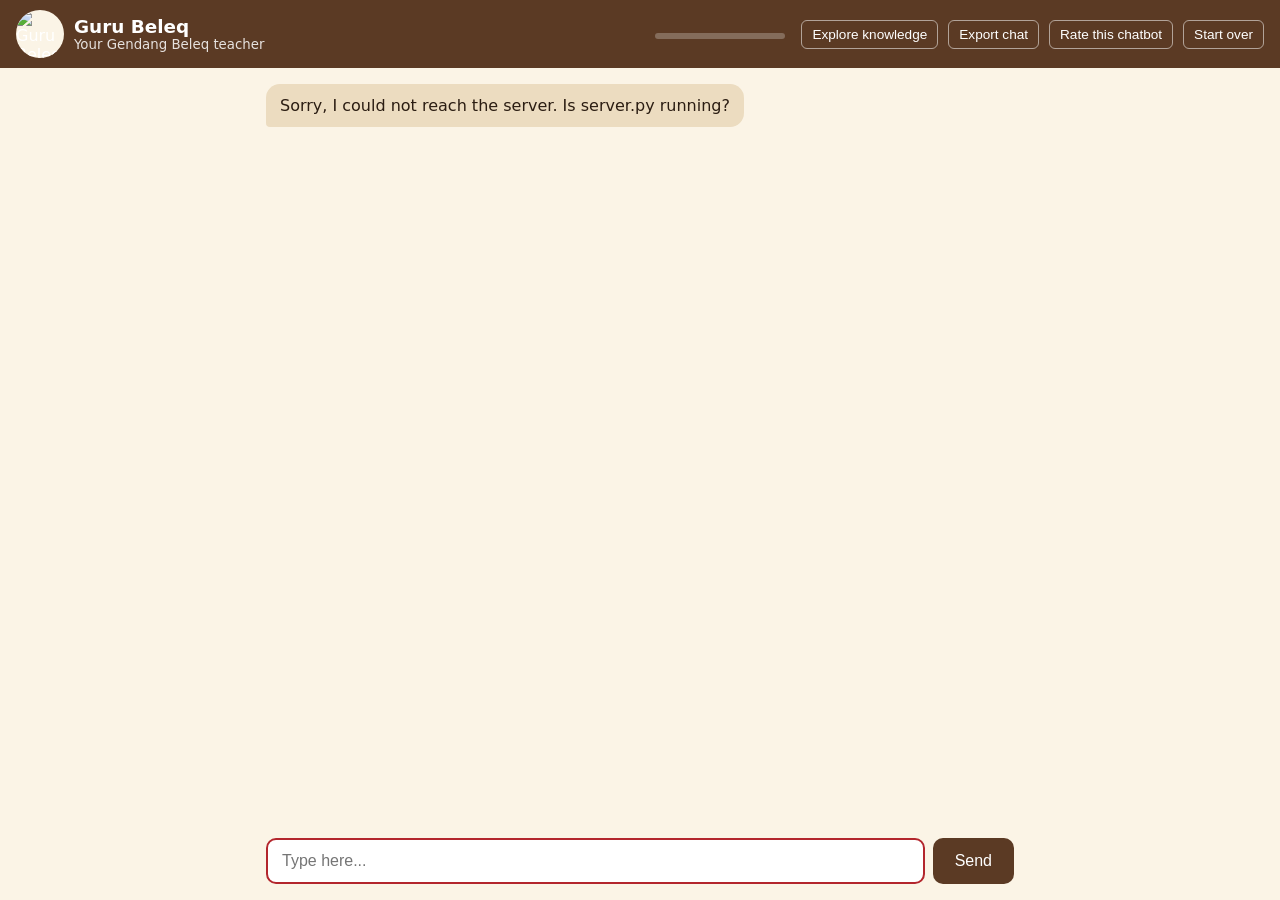
==== web/index.html @ df2c67c7 "Add interactive menu, knowledge explorer, glossary option, and project report" ====
<!DOCTYPE html>
<html lang="en">
<head>
<meta charset="utf-8">
<meta name="viewport" content="width=device-width, initial-scale=1">
<title>Guru Beleq - Gendang Beleq Teacher</title>
<link rel="icon" href="/avatar.png">
<style>
  :root { --brown:#5b3a24; --brown-dark:#462b19; --red:#b3262d; --cream:#fbf4e6; --tan:#ecdcc0; --tan-dark:#dcc49c; }
  * { box-sizing: border-box; }
  body { margin:0; font-family: system-ui, Segoe UI, sans-serif; background:var(--cream); color:#2b1d12;
         height:100vh; display:flex; flex-direction:column; align-items:center; }
  header { width:100%; background:var(--brown); color:#fff; padding:10px 16px; display:flex; align-items:center; gap:10px; flex-wrap:wrap; }
  header img { width:48px; height:48px; border-radius:50%; background:var(--cream); }
  header h1 { font-size:1.15rem; margin:0; }
  header small { opacity:.85; display:block; }
  #status { margin-left:auto; text-align:right; font-size:.85rem; margin-right:6px; }
  #bar { height:6px; width:130px; background:#ffffff40; border-radius:3px; margin-top:4px; margin-left:auto; overflow:hidden; }
  #bar div { height:100%; width:0; background:var(--red); transition:width .3s; }
  button.small { background:transparent; color:#fff; border:1px solid #fff8; border-radius:6px; padding:6px 10px; cursor:pointer; font-size:.85rem; }
  button.small:hover { background:#ffffff18; }
  #chat { flex:1; width:100%; max-width:780px; overflow-y:auto; padding:16px; display:flex; flex-direction:column; gap:10px; }
  .msg { max-width:85%; padding:10px 14px; border-radius:14px; white-space:pre-wrap; line-height:1.45; }
  .bot { background:var(--tan); align-self:flex-start; border-bottom-left-radius:4px; }
  .user { background:var(--red); color:#fff; align-self:flex-end; border-bottom-right-radius:4px; }
  #quickbar { width:100%; max-width:780px; padding:6px 16px 0; display:flex; flex-wrap:wrap; gap:6px; align-items:center; }
  .chip { background:var(--tan); color:#2b1d12; border:1px solid var(--tan-dark); border-radius:999px; padding:5px 11px;
          font-size:.83rem; cursor:pointer; transition:background .15s, transform .1s; }
  .chip:hover { background:var(--tan-dark); }
  .chip.primary { background:var(--brown); color:#fff; border-color:var(--brown); }
  .chip.primary:hover { background:var(--brown-dark); }
  select.chip-select { background:var(--tan); color:#2b1d12; border:1px solid var(--tan-dark); border-radius:999px;
                       padding:5px 10px; font-size:.83rem; cursor:pointer; }
  form#form { width:100%; max-width:780px; display:flex; gap:8px; padding:10px 16px 16px; }
  input#box { flex:1; padding:12px 14px; border:2px solid var(--tan); border-radius:10px; font-size:1rem; background:#fff; }
  input#box:focus { outline:none; border-color:var(--red); }
  form#form button { padding:0 22px; border:0; border-radius:10px; background:var(--brown); color:#fff; font-size:1rem; cursor:pointer; }
  form#form button:disabled { opacity:.5; }
  .modal { position:fixed; inset:0; background:#0008; display:none; align-items:center; justify-content:center; padding:12px; z-index:20; }
  .modal.open { display:flex; }
  .modalbox { background:#fff; border-radius:12px; max-width:680px; width:100%; max-height:90vh; overflow-y:auto; padding:18px 20px; }
  .modalbox h2 { margin:0 0 4px; }
  .modalbox p.hint { margin:0 0 12px; color:#555; font-size:.9rem; }
  .tabs { display:flex; gap:6px; border-bottom:2px solid var(--tan); margin-bottom:12px; padding-bottom:8px; }
  .tabbtn { background:var(--tan); color:#2b1d12; border:0; border-radius:8px; padding:7px 14px; cursor:pointer; font-weight:600; font-size:.9rem; }
  .tabbtn.active { background:var(--brown); color:#fff; }
  .tabpane { display:none; }
  .tabpane.active { display:block; }
  .card { background:var(--cream); border:1px solid var(--tan-dark); border-radius:10px; padding:10px 12px; margin-bottom:8px; display:flex; justify-content:space-between; align-items:center; gap:10px; }
  .card-title { font-weight:700; color:var(--brown); }
  .card-sub { font-size:.88rem; color:#443020; margin-top:2px; }
  .badge-pill { display:inline-block; font-size:.75rem; padding:2px 8px; border-radius:999px; background:var(--tan); color:#2b1d12; margin-left:6px; }
  .badge-pill.done { background:#d4edda; color:#155724; }
  #gsearch { width:100%; padding:8px 12px; border:2px solid var(--tan); border-radius:8px; margin-bottom:10px; font-size:.92rem; }
  .q { padding:8px 0; border-bottom:1px solid var(--tan); }
  .q .opts { display:flex; gap:14px; margin-top:4px; }
  .q label { cursor:pointer; }
  .modalbox textarea { width:100%; margin-top:10px; padding:8px; border:2px solid var(--tan); border-radius:8px; font:inherit; }
  .row { display:flex; gap:8px; justify-content:flex-end; margin-top:12px; }
  .row button { padding:9px 18px; border:0; border-radius:8px; cursor:pointer; background:var(--brown); color:#fff; font-size:.95rem; }
  .row button.alt { background:var(--tan); color:#2b1d12; }
  #cuqmsg { color:var(--red); margin-top:8px; }
</style>
</head>
<body>
<header>
  <img src="/avatar.png" alt="Guru Beleq avatar">
  <div><h1>Guru Beleq</h1><small>Your Gendang Beleq teacher</small></div>
  <div id="status"><span id="badge"></span><div id="bar"><div></div></div></div>
  <button class="small" id="explore">Explore knowledge</button>
  <button class="small" id="export">Export chat</button>
  <button class="small" id="rate">Rate this chatbot</button>
  <button class="small" id="restart">Start over</button>
</header>
<div id="chat" aria-live="polite"></div>
<div id="quickbar" aria-label="Quick actions"></div>
<form id="form">
  <input id="box" autocomplete="off" placeholder="Type here..." autofocus>
  <button id="send">Send</button>
</form>

<!-- Explore Knowledge Modal (Glossary, Lessons, Semantic Network) -->
<div id="exploreModal" class="modal" role="dialog" aria-modal="true" aria-labelledby="exploreTitle">
  <div class="modalbox">
    <h2 id="exploreTitle">Explore Gendang Beleq Knowledge</h2>
    <p class="hint">Browse lessons, search the 17-term Sasak glossary, or inspect the cited semantic network.</p>
    <div class="tabs">
      <button type="button" class="tabbtn active" data-tab="tab-lessons">Lessons (6)</button>
      <button type="button" class="tabbtn" data-tab="tab-glossary">Sasak Glossary (17)</button>
      <button type="button" class="tabbtn" data-tab="tab-net">Semantic Network (24)</button>
    </div>
    <div id="tab-lessons" class="tabpane active"></div>
    <div id="tab-glossary" class="tabpane">
      <input id="gsearch" type="search" placeholder="Search Sasak or musical terms (e.g. petuq, nyongkolan, sapuk)...">
      <div id="glist"></div>
    </div>
    <div id="tab-net" class="tabpane"></div>
    <div class="row"><button type="button" class="alt" id="exploreClose">Close</button></div>
  </div>
</div>

<!-- CUQ Modal -->
<div id="cuq" class="modal" role="dialog" aria-modal="true" aria-labelledby="cuqtitle"><div class="modalbox">
  <h2 id="cuqtitle">Rate this chatbot</h2>
  <p class="hint" id="scale"></p>
  <form id="cuqform" style="display:block;padding:0;max-width:none"><div id="qs"></div>
    <textarea id="comments" rows="3" placeholder="Comments (optional)"></textarea>
    <div id="cuqmsg"></div>
    <div class="row"><button type="button" class="alt" id="cuqclose">Close</button><button id="cuqsubmit">Submit</button></div>
  </form>
</div></div>

<script>
const chat = document.getElementById('chat'), box = document.getElementById('box'), send = document.getElementById('send');
const quickbar = document.getElementById('quickbar');
let tid = null, currentStage = 'ask_name', currentProgress = null, meta = null, historyLog = [];

function add(role, text) {
  const d = document.createElement('div');
  d.className = 'msg ' + role;
  d.textContent = text;
  chat.appendChild(d);
  chat.scrollTop = chat.scrollHeight;
  historyLog.push({role: role === 'bot' ? 'Guru Beleq' : 'You', text});
}

function showProgress(p) {
  currentProgress = p;
  const quiz = p && p.quiz_total ? ` · Quiz ${p.quiz_right}/${p.quiz_total}` : '';
  document.getElementById('badge').textContent = p ? `${p.badge} · Lessons ${p.done}/${p.total}${quiz}` : '';
  document.querySelector('#bar div').style.width = p ? (100 * p.done / p.total) + '%' : '0';
}

function makeChip(label, msg, primary = false) {
  const b = document.createElement('button');
  b.type = 'button';
  b.className = 'chip' + (primary ? ' primary' : '');
  b.textContent = label;
  b.onclick = () => sendMessage(msg);
  return b;
}

function renderQuickbar(stage) {
  currentStage = stage || 'menu';
  quickbar.innerHTML = '';
  if (currentStage === 'ask_name') return;
  if (currentStage === 'lesson') {
    quickbar.append(
      makeChip('💡 Hint', 'hint', true),
      makeChip('🔁 Repeat step', 'repeat'),
      makeChip('⏭️ Skip question', 'skip'),
      makeChip('⏹️ Leave lesson', 'stop')
    );
    return;
  }
  if (currentStage === 'quiz') {
    quickbar.append(
      makeChip('💡 Hint', 'hint', true),
      makeChip('⏭️ Skip question', 'skip'),
      makeChip('⏹️ Stop quiz', 'stop')
    );
    return;
  }
  // menu stage
  quickbar.append(
    makeChip('1. Start lesson', '1', true),
    makeChip('2. Ask question', '2'),
    makeChip('3. Take quiz', '3'),
    makeChip('4. Recommend', '4'),
    makeChip('5. Progress', '5'),
    makeChip('6. Help', '6'),
    makeChip('7. Sources', '7'),
    makeChip('8. Glossary', '8')
  );
  if (meta && meta.topics) {
    const sel = document.createElement('select');
    sel.className = 'chip-select';
    sel.setAttribute('aria-label', 'Jump to a specific lesson');
    const def = document.createElement('option');
    def.value = '';
    def.textContent = 'Choose a lesson topic...';
    sel.appendChild(def);
    meta.topics.forEach((t, idx) => {
      const o = document.createElement('option');
      o.value = `teach me about ${t.title.toLowerCase()}`;
      o.textContent = `Lesson ${idx + 1}: ${t.title}`;
      sel.appendChild(o);
    });
    sel.onchange = () => { if (sel.value) { sendMessage(sel.value); sel.value = ''; } };
    quickbar.appendChild(sel);
  }
}

async function post(url, body) {
  const r = await fetch(url, {method:'POST', headers:{'Content-Type':'application/json'}, body:JSON.stringify(body || {})});
  if (!r.ok) throw new Error(r.status);
  return r.json();
}

async function loadMeta() {
  if (meta) return meta;
  try { meta = await (await fetch('/api/meta')).json(); } catch { meta = null; }
  return meta;
}

async function begin() {
  chat.innerHTML = ''; historyLog = []; showProgress(null);
  await loadMeta();
  try {
    const d = await post('/api/start');
    tid = d.thread_id;
    add('bot', d.reply);
    renderQuickbar(d.stage || 'ask_name');
  } catch {
    add('bot', 'Sorry, I could not reach the server. Is server.py running?');
  }
}

async function sendMessage(text) {
  const clean = (text || '').trim();
  if (!clean || !tid || send.disabled) return;
  box.value = ''; add('user', clean); send.disabled = true;
  try {
    const d = await post('/api/chat', {thread_id: tid, message: clean});
    add('bot', d.reply);
    showProgress(d.progress);
    renderQuickbar(d.stage || 'menu');
  } catch {
    add('bot', 'Sorry, something went wrong talking to the server.');
  }
  send.disabled = false; box.focus();
}

document.getElementById('form').addEventListener('submit', e => {
  e.preventDefault();
  sendMessage(box.value);
});
document.getElementById('restart').onclick = begin;

// ---- Export Chat Transcript ----
document.getElementById('export').onclick = () => {
  if (!historyLog.length) return;
  const header = `Guru Beleq - Learning Transcript\n` +
    (currentProgress ? `Status: ${currentProgress.badge} | Lessons: ${currentProgress.done}/${currentProgress.total} | Quiz: ${currentProgress.quiz_right}/${currentProgress.quiz_total}\n` : '') +
    `==================================================\n\n`;
  const body = historyLog.map(m => `[${m.role}]\n${m.text}\n`).join('\n');
  const blob = new Blob([header + body], {type: 'text/plain;charset=utf-8'});
  const a = document.createElement('a');
  a.href = URL.createObjectURL(blob);
  a.download = 'guru-beleq-transcript.txt';
  a.click();
  URL.revokeObjectURL(a.href);
};

// ---- Explore Knowledge Modal ----
const exploreModal = document.getElementById('exploreModal');
document.querySelectorAll('.tabbtn').forEach(btn => {
  btn.onclick = () => {
    document.querySelectorAll('.tabbtn').forEach(b => b.classList.remove('active'));
    document.querySelectorAll('.tabpane').forEach(p => p.classList.remove('active'));
    btn.classList.add('active');
    document.getElementById(btn.dataset.tab).classList.add('active');
  };
});

function renderExplore() {
  if (!meta) return;
  const doneSet = new Set((currentProgress && currentProgress.lessons_done) || []);
  const lessonsEl = document.getElementById('tab-lessons');
  lessonsEl.innerHTML = '';
  meta.topics.forEach((t, i) => {
    const c = document.createElement('div'); c.className = 'card';
    const left = document.createElement('div');
    const title = document.createElement('div'); title.className = 'card-title';
    title.textContent = `Lesson ${i + 1}: ${t.title}`;
    const pill = document.createElement('span');
    pill.className = 'badge-pill' + (doneSet.has(t.id) ? ' done' : '');
    pill.textContent = doneSet.has(t.id) ? '✓ Completed' : 'To learn';
    title.appendChild(pill);
    const sub = document.createElement('div'); sub.className = 'card-sub';
    sub.textContent = t.summary;
    left.append(title, sub);
    const act = document.createElement('button');
    act.type = 'button'; act.className = 'chip primary';
    act.textContent = 'Start lesson';
    act.onclick = () => {
      exploreModal.classList.remove('open');
      sendMessage(`teach me about ${t.title.toLowerCase()}`);
    };
    c.append(left, act);
    lessonsEl.appendChild(c);
  });

  renderGlossaryList('');
  const netEl = document.getElementById('tab-net');
  netEl.innerHTML = '';
  meta.edges.forEach(e => {
    const c = document.createElement('div'); c.className = 'card';
    const d = document.createElement('div');
    d.innerHTML = `<span class="card-title"></span> &rarr; <em></em> &rarr; <span class="card-title"></span> <small></small>`;
    const spans = d.querySelectorAll('.card-title');
    spans[0].textContent = e.s;
    spans[1].textContent = e.o;
    d.querySelector('em').textContent = e.r;
    d.querySelector('small').textContent = e.cite;
    c.appendChild(d);
    netEl.appendChild(c);
  });
}

function renderGlossaryList(filter) {
  if (!meta) return;
  const glist = document.getElementById('glist');
  glist.innerHTML = '';
  const q = (filter || '').toLowerCase();
  meta.glossary.filter(g => !q || g.term.toLowerCase().includes(q) || g.meaning.toLowerCase().includes(q)).forEach(g => {
    const c = document.createElement('div'); c.className = 'card';
    const left = document.createElement('div');
    const t = document.createElement('div'); t.className = 'card-title'; t.textContent = g.term;
    const m = document.createElement('div'); m.className = 'card-sub'; m.textContent = `${g.meaning} ${g.cite}`;
    left.append(t, m);
    const askBtn = document.createElement('button');
    askBtn.type = 'button'; askBtn.className = 'chip';
    askBtn.textContent = 'Ask Guru';
    askBtn.onclick = () => {
      exploreModal.classList.remove('open');
      sendMessage(`what is ${g.term}?`);
    };
    c.append(left, askBtn);
    glist.appendChild(c);
  });
}

document.getElementById('gsearch').addEventListener('input', e => renderGlossaryList(e.target.value));
document.getElementById('explore').onclick = async () => {
  await loadMeta();
  renderExplore();
  exploreModal.classList.add('open');
};
document.getElementById('exploreClose').onclick = () => exploreModal.classList.remove('open');

// ---- Chatbot Usability Questionnaire (CUQ) ----
const cuqEl = document.getElementById('cuq'), cuqMsg = document.getElementById('cuqmsg');
let cuqLoaded = false;
async function openCuq() {
  cuqEl.classList.add('open'); cuqMsg.textContent = '';
  if (cuqLoaded) return;
  const d = await (await fetch('/api/cuq')).json();
  document.getElementById('scale').textContent = d.scale + '. Your answers are anonymous.';
  const qs = document.getElementById('qs');
  d.items.forEach((item, i) => {
    const q = document.createElement('div'); q.className = 'q';
    q.append(`${i + 1}. ${item}`);
    const o = document.createElement('div'); o.className = 'opts';
    for (let v = 1; v <= 5; v++) {
      const l = document.createElement('label'), r = document.createElement('input');
      r.type = 'radio'; r.name = 'q' + i; r.value = v; r.style.cssText = 'flex:none;width:auto;padding:0;border:0;margin-right:3px';
      l.append(r, v); o.append(l);
    }
    q.append(o); qs.append(q);
  });
  cuqLoaded = true;
}
document.getElementById('rate').onclick = () => openCuq().catch(() => alert('Could not load the questionnaire.'));
document.getElementById('cuqclose').onclick = () => cuqEl.classList.remove('open');
document.getElementById('cuqform').addEventListener('submit', async e => {
  e.preventDefault();
  const answers = [];
  for (let i = 0; i < 16; i++) {
    const c = document.querySelector(`input[name=q${i}]:checked`);
    if (!c) { cuqMsg.textContent = `Please answer question ${i + 1}.`; return; }
    answers.push(+c.value);
  }
  try {
    const d = await post('/api/cuq', {answers, comments: document.getElementById('comments').value});
    cuqMsg.style.color = '#1b6e2d';
    cuqMsg.textContent = `Thank you! Your score: ${d.score} out of 100.`;
    document.getElementById('cuqform').reset();
    setTimeout(() => { cuqEl.classList.remove('open'); cuqMsg.style.color = ''; }, 2500);
  } catch { cuqMsg.textContent = 'Sorry, your answers could not be saved.'; }
});
begin();
</script>
</body>
</html>
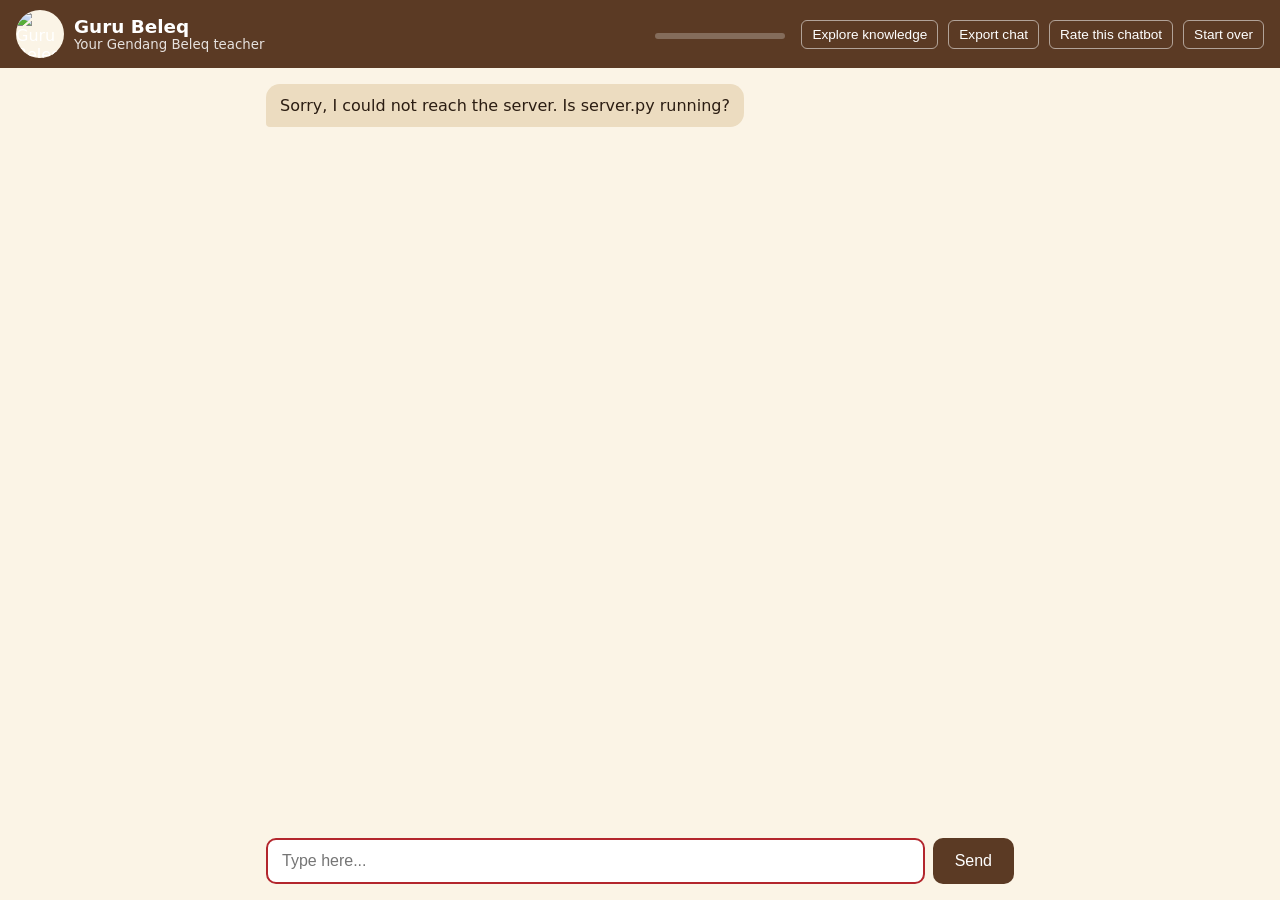
==== commit 5151a25f: "Document Vercel deployment and fix greeting clock and CUQ crash there" ====
--- a/web/index.html
+++ b/web/index.html
@@ -375,8 +375,9 @@
     const d = await post('/api/cuq', {answers, comments: document.getElementById('comments').value});
     cuqMsg.style.color = '#1b6e2d';
     cuqMsg.textContent = `Thank you! Your score: ${d.score} out of 100.`;
+    if (d.saved === false) { cuqMsg.textContent += ' This online version cannot store answers, so please note your score.'; }
     document.getElementById('cuqform').reset();
-    setTimeout(() => { cuqEl.classList.remove('open'); cuqMsg.style.color = ''; }, 2500);
+    if (d.saved !== false) { setTimeout(() => { cuqEl.classList.remove('open'); cuqMsg.style.color = ''; }, 2500); }
   } catch { cuqMsg.textContent = 'Sorry, your answers could not be saved.'; }
 });
 begin();
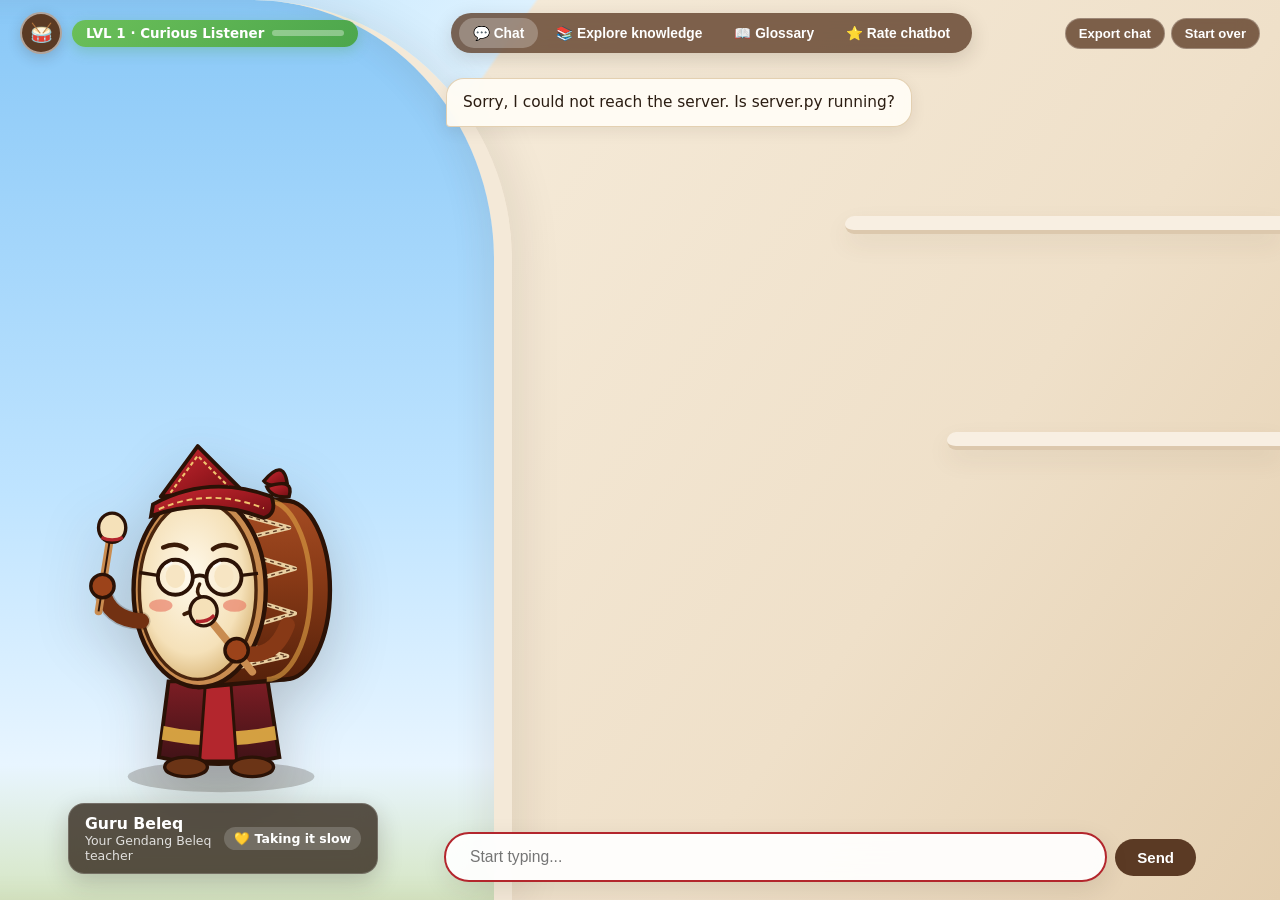
==== commit 318e2175: "Add Replika-style side companion layout and reactive 2.5D rigged avatar" ====
--- a/web/index.html
+++ b/web/index.html
@@ -6,39 +6,360 @@
 <title>Guru Beleq - Gendang Beleq Teacher</title>
 <link rel="icon" href="/avatar.png">
 <style>
-  :root { --brown:#5b3a24; --brown-dark:#462b19; --red:#b3262d; --cream:#fbf4e6; --tan:#ecdcc0; --tan-dark:#dcc49c; }
+  :root {
+    --brown:#5b3a24; --brown-dark:#3e2515; --red:#b3262d;
+    --cream:#fbf4e6; --tan:#ecdcc0; --tan-dark:#d7be96;
+    --glass:rgba(255, 250, 242, 0.86);
+    --glass-bot:rgba(255, 252, 245, 0.94);
+  }
   * { box-sizing: border-box; }
-  body { margin:0; font-family: system-ui, Segoe UI, sans-serif; background:var(--cream); color:#2b1d12;
-         height:100vh; display:flex; flex-direction:column; align-items:center; }
-  header { width:100%; background:var(--brown); color:#fff; padding:10px 16px; display:flex; align-items:center; gap:10px; flex-wrap:wrap; }
-  header img { width:48px; height:48px; border-radius:50%; background:var(--cream); }
-  header h1 { font-size:1.15rem; margin:0; }
-  header small { opacity:.85; display:block; }
-  #status { margin-left:auto; text-align:right; font-size:.85rem; margin-right:6px; }
-  #bar { height:6px; width:130px; background:#ffffff40; border-radius:3px; margin-top:4px; margin-left:auto; overflow:hidden; }
-  #bar div { height:100%; width:0; background:var(--red); transition:width .3s; }
-  button.small { background:transparent; color:#fff; border:1px solid #fff8; border-radius:6px; padding:6px 10px; cursor:pointer; font-size:.85rem; }
-  button.small:hover { background:#ffffff18; }
-  #chat { flex:1; width:100%; max-width:780px; overflow-y:auto; padding:16px; display:flex; flex-direction:column; gap:10px; }
-  .msg { max-width:85%; padding:10px 14px; border-radius:14px; white-space:pre-wrap; line-height:1.45; }
-  .bot { background:var(--tan); align-self:flex-start; border-bottom-left-radius:4px; }
-  .user { background:var(--red); color:#fff; align-self:flex-end; border-bottom-right-radius:4px; }
-  #quickbar { width:100%; max-width:780px; padding:6px 16px 0; display:flex; flex-wrap:wrap; gap:6px; align-items:center; }
-  .chip { background:var(--tan); color:#2b1d12; border:1px solid var(--tan-dark); border-radius:999px; padding:5px 11px;
-          font-size:.83rem; cursor:pointer; transition:background .15s, transform .1s; }
-  .chip:hover { background:var(--tan-dark); }
+  body {
+    margin:0; font-family: system-ui, -apple-system, Segoe UI, sans-serif;
+    color:#2b1d12; height:100vh; overflow:hidden;
+    display:flex; flex-direction:column;
+    background: linear-gradient(125deg, #b8e1fc 0%, #def2ff 28%, #f5ead8 28.2%, #efe0c9 68%, #e4cfb0 100%);
+  }
+
+  /* Ambient Replika-style room architectural details */
+  .room-bg {
+    position:fixed; inset:0; pointer-events:none; z-index:0; overflow:hidden;
+  }
+  .room-window {
+    position:absolute; left:-4%; top:0; width:44%; height:100%;
+    background: linear-gradient(180deg, #89c8f7 0%, #bfe4ff 55%, #e8f5ff 85%, #d6e6c3 100%);
+    border-right: 18px solid #f4e9d8;
+    border-top-right-radius: 260px;
+    box-shadow: inset -12px 0 30px rgba(91,58,36,0.08), 12px 0 40px rgba(43,29,18,0.08);
+  }
+  .room-shelf-1, .room-shelf-2 {
+    position:absolute; right:0; height:18px; background:#f8efe2;
+    border-bottom:4px solid #dcc8ad; border-top-left-radius:16px; border-bottom-left-radius:16px;
+    box-shadow: 0 10px 24px rgba(91,58,36,0.08);
+  }
+  .room-shelf-1 { top:24%; width:34%; }
+  .room-shelf-2 { top:48%; width:26%; }
+
+  /* Floating Top Navigation Bar (Replika style) */
+  header {
+    position:relative; z-index:10;
+    width:100%; padding:12px 20px;
+    display:flex; align-items:center; justify-content:space-between; gap:12px; flex-wrap:wrap;
+  }
+  .brand-cluster {
+    display:flex; align-items:center; gap:10px;
+  }
+  .brand-mark {
+    width:42px; height:42px; border-radius:50%; background:var(--brown); color:#fff;
+    display:flex; align-items:center; justify-content:center; font-weight:800; font-size:1.15rem;
+    box-shadow: 0 4px 14px rgba(43,29,18,0.18); border:2px solid #fff8;
+  }
+  .lvl-pill {
+    background: linear-gradient(135deg, #6bbf59, #4ca64c);
+    color:#fff; padding:6px 14px; border-radius:999px; font-size:.84rem; font-weight:700;
+    box-shadow: 0 4px 14px rgba(76,166,76,0.3);
+    display:flex; align-items:center; gap:8px;
+  }
+  #bar {
+    height:6px; width:72px; background:rgba(255,255,255,0.35); border-radius:3px; overflow:hidden;
+  }
+  #bar div { height:100%; width:0; background:#fff; transition:width .35s ease; }
+
+  .nav-pills {
+    background: rgba(91, 58, 36, 0.78); backdrop-filter: blur(12px);
+    padding:5px 8px; border-radius:999px; display:flex; align-items:center; gap:4px;
+    box-shadow: 0 6px 20px rgba(43,29,18,0.16);
+  }
+  .nav-pill {
+    background:transparent; color:#fff; border:0; border-radius:999px;
+    padding:7px 14px; font-size:.86rem; font-weight:600; cursor:pointer;
+    transition: background .15s, transform .1s; display:flex; align-items:center; gap:6px;
+  }
+  .nav-pill:hover { background:rgba(255,255,255,0.16); }
+  .nav-pill.active { background:rgba(255,255,255,0.25); }
+
+  .action-cluster { display:flex; align-items:center; gap:6px; }
+  button.small {
+    background: rgba(91, 58, 36, 0.78); backdrop-filter: blur(10px);
+    color:#fff; border:1px solid rgba(255,255,255,0.25); border-radius:999px;
+    padding:7px 13px; cursor:pointer; font-size:.82rem; font-weight:600;
+    transition: background .15s;
+  }
+  button.small:hover { background: var(--brown); }
+
+  /* Main Split Workspace: Left Avatar Companion + Right Chat Stream */
+  .stage-layout {
+    position:relative; z-index:5;
+    flex:1; width:100%; max-width:1260px; margin:0 auto;
+    display:grid; grid-template-columns: 390px 1fr;
+    gap:12px; min-height:0; padding:0 18px 12px;
+  }
+
+  /* Left Companion Stage */
+  #avatar-stage {
+    position:relative; display:flex; flex-direction:column;
+    align-items:center; justify-content:flex-end;
+    padding-bottom:14px; user-select:none;
+    perspective: 900px;
+  }
+  #puppet-wrap {
+    position:relative; width:100%; max-width:350px; height:430px;
+    display:flex; align-items:center; justify-content:center;
+    transform-style: preserve-3d;
+    transition: transform 0.12s ease-out;
+    cursor:pointer;
+  }
+  #guru-puppet {
+    width:100%; height:100%; overflow:visible;
+    filter: drop-shadow(0 18px 28px rgba(43,29,18,0.22));
+  }
+  #particles {
+    position:absolute; inset:0; pointer-events:none; overflow:visible;
+  }
+  .particle {
+    position:absolute; font-size:1.45rem; font-weight:800; pointer-events:none;
+    animation: floatUp 1.35s cubic-bezier(.2,.8,.3,1) forwards;
+  }
+  @keyframes floatUp {
+    0% { opacity:0; transform: translateY(10px) scale(0.6); }
+    20% { opacity:1; transform: translateY(-6px) scale(1.1); }
+    100% { opacity:0; transform: translateY(-85px) scale(0.95) rotate(12deg); }
+  }
+
+  .companion-card {
+    background: rgba(43, 29, 18, 0.76); backdrop-filter: blur(10px);
+    color:#fff; border-radius:16px; padding:10px 16px; width:92%; max-width:310px;
+    box-shadow: 0 8px 24px rgba(43,29,18,0.22); border:1px solid rgba(255,255,255,0.18);
+    display:flex; align-items:center; justify-content:space-between; gap:10px;
+  }
+  .companion-card h2 { margin:0; font-size:.98rem; }
+  .companion-card small { opacity:.82; font-size:.78rem; display:block; }
+  #mood-pill {
+    background: rgba(255,255,255,0.18); padding:4px 10px; border-radius:999px;
+    font-size:.78rem; font-weight:600; white-space:nowrap;
+  }
+
+  /* Puppet Skeletal Animations */
+  #rig-character {
+    transform-origin: 180px 390px;
+    animation: breathe 3.6s ease-in-out infinite;
+  }
+  #arm-left { transform-origin: 92px 250px; transition: transform 0.3s ease; }
+  #arm-right { transform-origin: 248px 255px; transition: transform 0.3s ease; }
+  #rig-head { transform-origin: 162px 215px; transition: transform 0.3s ease; }
+  #rig-glasses { transform-origin: 158px 210px; transition: transform 0.3s ease; }
+  #brow-l { transform-origin: 130px 182px; transition: transform 0.25s ease; }
+  #brow-r { transform-origin: 184px 182px; transition: transform 0.25s ease; }
+  #pupil-l, #pupil-r { transition: transform 0.15s ease-out; }
+  #lid-l, #lid-r {
+    transform-origin: center top;
+    animation: blink 4.8s infinite;
+  }
+  #eyes-happy, #mouth-talk, #mouth-grin, #mouth-think, #mouth-comfort { display:none; }
+
+  @keyframes breathe {
+    0%, 100% { transform: translateY(0) scale(1); }
+    50% { transform: translateY(-5px) scale(1.01, 0.995); }
+  }
+  @keyframes blink {
+    0%, 94%, 100% { transform: scaleY(0); }
+    96%, 98% { transform: scaleY(1); }
+  }
+
+  /* State: listening (user is typing) */
+  #avatar-stage.state-listening #rig-character {
+    transform: translateX(8px) rotate(2.5deg);
+  }
+  #avatar-stage.state-listening #pupil-l,
+  #avatar-stage.state-listening #pupil-r {
+    transform: translateX(5px);
+  }
+  #avatar-stage.state-listening #brow-l { transform: translateY(-3px); }
+  #avatar-stage.state-listening #brow-r { transform: translateY(-3px); }
+  #avatar-stage.state-listening #arm-left { transform: rotate(10deg); }
+
+  /* State: greeting (wave mallet & big grin) */
+  #avatar-stage.state-greeting #mouth-smile { display:none; }
+  #avatar-stage.state-greeting #mouth-grin { display:block; }
+  #avatar-stage.state-greeting #brow-l,
+  #avatar-stage.state-greeting #brow-r { transform: translateY(-4px); }
+  #avatar-stage.state-greeting #arm-left {
+    animation: waveMallet 0.55s ease-in-out infinite alternate;
+  }
+  @keyframes waveMallet {
+    0% { transform: rotate(-18deg); }
+    100% { transform: rotate(28deg); }
+  }
+
+  /* State: teaching / speaking (talking mouth & rhythmic drum taps) */
+  #avatar-stage.state-teaching.speaking #mouth-smile { display:none; }
+  #avatar-stage.state-teaching.speaking #mouth-talk {
+    display:block; transform-origin: 157px 244px;
+    animation: talkMouth 0.22s ease-in-out infinite alternate;
+  }
+  #avatar-stage.state-teaching #arm-left {
+    animation: drumTapLeft 0.5s ease-in-out infinite alternate;
+  }
+  #avatar-stage.state-teaching #arm-right {
+    animation: drumTapRight 0.5s ease-in-out infinite alternate;
+  }
+  @keyframes talkMouth {
+    0% { transform: scaleY(0.45); }
+    100% { transform: scaleY(1.15); }
+  }
+  @keyframes drumTapLeft {
+    0% { transform: rotate(-6deg); }
+    100% { transform: rotate(14deg); }
+  }
+  @keyframes drumTapRight {
+    0% { transform: rotate(10deg); }
+    100% { transform: rotate(-14deg); }
+  }
+
+  /* State: celebrate / praise (happy ^ ^ eyes, fast drum roll, bounce) */
+  #avatar-stage.state-celebrate #eyes-normal { display:none; }
+  #avatar-stage.state-celebrate #eyes-happy { display:block; }
+  #avatar-stage.state-celebrate #mouth-smile { display:none; }
+  #avatar-stage.state-celebrate #mouth-grin { display:block; }
+  #avatar-stage.state-celebrate #rig-character {
+    animation: happyBounce 0.42s ease-in-out infinite alternate;
+  }
+  #avatar-stage.state-celebrate #arm-left {
+    animation: drumTapLeft 0.18s ease-in-out infinite alternate;
+  }
+  #avatar-stage.state-celebrate #arm-right {
+    animation: drumTapRight 0.18s ease-in-out infinite alternate;
+  }
+  @keyframes happyBounce {
+    0% { transform: translateY(0) scale(1); }
+    100% { transform: translateY(-12px) scale(1.03, 0.98); }
+  }
+
+  /* State: thinking / hint (adjust glasses, raised brow) */
+  #avatar-stage.state-thinking #mouth-smile { display:none; }
+  #avatar-stage.state-thinking #mouth-think { display:block; }
+  #avatar-stage.state-thinking #brow-l { transform: translateY(-5px) rotate(-6deg); }
+  #avatar-stage.state-thinking #brow-r { transform: translateY(2px) rotate(6deg); }
+  #avatar-stage.state-thinking #rig-glasses {
+    animation: glassesNudge 0.8s ease-in-out infinite alternate;
+  }
+  #avatar-stage.state-thinking #arm-right {
+    transform: rotate(-36deg) translateY(-14px);
+  }
+  @keyframes glassesNudge {
+    0% { transform: translateY(0) rotate(0deg); }
+    100% { transform: translateY(-3px) rotate(-2deg); }
+  }
+
+  /* State: comfort / confused (empathetic head tilt & gentle nod) */
+  #avatar-stage.state-comfort #mouth-smile { display:none; }
+  #avatar-stage.state-comfort #mouth-comfort { display:block; }
+  #avatar-stage.state-comfort #brow-l { transform: rotate(8deg) translateY(-2px); }
+  #avatar-stage.state-comfort #brow-r { transform: rotate(-8deg) translateY(-2px); }
+  #avatar-stage.state-comfort #rig-character {
+    animation: comfortNod 1.1s ease-in-out infinite alternate;
+  }
+  @keyframes comfortNod {
+    0% { transform: rotate(-3deg) translateY(0); }
+    100% { transform: rotate(3deg) translateY(-4px); }
+  }
+
+  /* State: six_seven (🤲 67 two-hand alternating juggle) */
+  #avatar-stage.state-six_seven #mouth-smile { display:none; }
+  #avatar-stage.state-six_seven #mouth-grin { display:block; }
+  #avatar-stage.state-six_seven #arm-left {
+    animation: juggle67Left 0.28s ease-in-out infinite alternate;
+  }
+  #avatar-stage.state-six_seven #arm-right {
+    animation: juggle67Right 0.28s ease-in-out infinite alternate;
+  }
+  @keyframes juggle67Left {
+    0% { transform: translateY(-16px) rotate(22deg); }
+    100% { transform: translateY(12px) rotate(-14deg); }
+  }
+  @keyframes juggle67Right {
+    0% { transform: translateY(12px) rotate(14deg); }
+    100% { transform: translateY(-16px) rotate(-24deg); }
+  }
+
+  /* Right Chat Column (Replika floating bubble stream) */
+  .chat-column {
+    display:flex; flex-direction:column; min-height:0; height:100%;
+    max-width:780px; width:100%;
+  }
+  #chat {
+    flex:1; width:100%; overflow-y:auto; padding:12px 16px;
+    display:flex; flex-direction:column; gap:12px;
+    scroll-behavior: smooth;
+  }
+  .msg {
+    max-width:82%; padding:12px 16px; border-radius:18px;
+    white-space:pre-wrap; line-height:1.48; font-size:.96rem;
+    box-shadow: 0 4px 16px rgba(43,29,18,0.08);
+    animation: popMsg 0.22s ease-out;
+  }
+  @keyframes popMsg {
+    from { opacity:0; transform: translateY(8px) scale(0.98); }
+    to { opacity:1; transform: translateY(0) scale(1); }
+  }
+  .bot {
+    background: var(--glass-bot); backdrop-filter: blur(8px);
+    color:#2b1d12; align-self:flex-start; border-bottom-left-radius:4px;
+    border:1px solid rgba(215, 190, 150, 0.7);
+  }
+  .user {
+    background: linear-gradient(135deg, var(--red), #911b21);
+    color:#fff; align-self:flex-end; border-bottom-right-radius:4px;
+  }
+
+  #quickbar {
+    width:100%; padding:6px 14px 4px;
+    display:flex; flex-wrap:wrap; gap:6px; align-items:center;
+  }
+  .chip {
+    background: rgba(255, 250, 242, 0.88); backdrop-filter: blur(6px);
+    color:#2b1d12; border:1px solid var(--tan-dark); border-radius:999px;
+    padding:6px 13px; font-size:.82rem; font-weight:600; cursor:pointer;
+    transition: background .15s, transform .1s;
+    box-shadow: 0 2px 8px rgba(43,29,18,0.06);
+  }
+  .chip:hover { background:var(--tan); transform: translateY(-1px); }
   .chip.primary { background:var(--brown); color:#fff; border-color:var(--brown); }
   .chip.primary:hover { background:var(--brown-dark); }
-  select.chip-select { background:var(--tan); color:#2b1d12; border:1px solid var(--tan-dark); border-radius:999px;
-                       padding:5px 10px; font-size:.83rem; cursor:pointer; }
-  form#form { width:100%; max-width:780px; display:flex; gap:8px; padding:10px 16px 16px; }
-  input#box { flex:1; padding:12px 14px; border:2px solid var(--tan); border-radius:10px; font-size:1rem; background:#fff; }
-  input#box:focus { outline:none; border-color:var(--red); }
-  form#form button { padding:0 22px; border:0; border-radius:10px; background:var(--brown); color:#fff; font-size:1rem; cursor:pointer; }
-  form#form button:disabled { opacity:.5; }
-  .modal { position:fixed; inset:0; background:#0008; display:none; align-items:center; justify-content:center; padding:12px; z-index:20; }
+  select.chip-select {
+    background: rgba(255, 250, 242, 0.9); color:#2b1d12; border:1px solid var(--tan-dark);
+    border-radius:999px; padding:6px 12px; font-size:.82rem; font-weight:600; cursor:pointer;
+  }
+
+  /* Replika-style Rounded Pill Input Bar */
+  form#form {
+    width:100%; display:flex; align-items:center; gap:8px;
+    padding:8px 14px 6px;
+  }
+  .input-pill {
+    flex:1; display:flex; align-items:center;
+    background: rgba(255, 255, 255, 0.92); backdrop-filter: blur(12px);
+    border:2px solid var(--tan-dark); border-radius:999px;
+    padding:4px 6px 4px 18px;
+    box-shadow: 0 8px 24px rgba(43,29,18,0.1);
+    transition: border-color .2s;
+  }
+  .input-pill:focus-within { border-color:var(--red); }
+  input#box {
+    flex:1; border:0; background:transparent; padding:10px 6px;
+    font-size:.98rem; color:#2b1d12; outline:none;
+  }
+  form#form button#send {
+    padding:10px 22px; border:0; border-radius:999px;
+    background:var(--brown); color:#fff; font-size:.94rem; font-weight:700; cursor:pointer;
+    transition: background .15s;
+  }
+  form#form button#send:hover { background:var(--brown-dark); }
+  form#form button#send:disabled { opacity:.5; }
+
+  /* Modals */
+  .modal { position:fixed; inset:0; background:#0008; display:none; align-items:center; justify-content:center; padding:12px; z-index:40; }
   .modal.open { display:flex; }
-  .modalbox { background:#fff; border-radius:12px; max-width:680px; width:100%; max-height:90vh; overflow-y:auto; padding:18px 20px; }
+  .modalbox { background:#fff; border-radius:16px; max-width:680px; width:100%; max-height:90vh; overflow-y:auto; padding:20px 22px; box-shadow:0 20px 50px rgba(0,0,0,0.3); }
   .modalbox h2 { margin:0 0 4px; }
   .modalbox p.hint { margin:0 0 12px; color:#555; font-size:.9rem; }
   .tabs { display:flex; gap:6px; border-bottom:2px solid var(--tan); margin-bottom:12px; padding-bottom:8px; }
@@ -60,24 +381,231 @@
   .row button { padding:9px 18px; border:0; border-radius:8px; cursor:pointer; background:var(--brown); color:#fff; font-size:.95rem; }
   .row button.alt { background:var(--tan); color:#2b1d12; }
   #cuqmsg { color:var(--red); margin-top:8px; }
+
+  /* Responsive mobile layout (like Replika mobile screenshot 2) */
+  @media (max-width: 820px) {
+    .stage-layout {
+      grid-template-columns: 155px 1fr;
+      gap: 6px; padding: 0 8px 8px;
+    }
+    #puppet-wrap { height: 290px; max-width: 155px; }
+    .companion-card { padding: 7px 10px; flex-direction: column; align-items: flex-start; gap: 4px; }
+    .nav-pills { display: none; }
+    .msg { max-width: 94%; font-size: .9rem; padding: 10px 13px; }
+  }
 </style>
 </head>
 <body>
+
+<div class="room-bg" aria-hidden="true">
+  <div class="room-window"></div>
+  <div class="room-shelf-1"></div>
+  <div class="room-shelf-2"></div>
+</div>
+
 <header>
-  <img src="/avatar.png" alt="Guru Beleq avatar">
-  <div><h1>Guru Beleq</h1><small>Your Gendang Beleq teacher</small></div>
-  <div id="status"><span id="badge"></span><div id="bar"><div></div></div></div>
-  <button class="small" id="explore">Explore knowledge</button>
-  <button class="small" id="export">Export chat</button>
-  <button class="small" id="rate">Rate this chatbot</button>
-  <button class="small" id="restart">Start over</button>
+  <div class="brand-cluster">
+    <div class="brand-mark" title="Guru Beleq">🥁</div>
+    <div id="status" class="lvl-pill">
+      <span id="badge">LVL 1 · Curious Listener</span>
+      <div id="bar"><div></div></div>
+    </div>
+  </div>
+
+  <nav class="nav-pills" aria-label="Companion navigation">
+    <button type="button" class="nav-pill active" id="nav-chat">💬 Chat</button>
+    <button type="button" class="nav-pill" id="explore">📚 Explore knowledge</button>
+    <button type="button" class="nav-pill" id="nav-glossary">📖 Glossary</button>
+    <button type="button" class="nav-pill" id="rate">⭐ Rate chatbot</button>
+  </nav>
+
+  <div class="action-cluster">
+    <button class="small" id="export">Export chat</button>
+    <button class="small" id="restart">Start over</button>
+  </div>
 </header>
-<div id="chat" aria-live="polite"></div>
-<div id="quickbar" aria-label="Quick actions"></div>
-<form id="form">
-  <input id="box" autocomplete="off" placeholder="Type here..." autofocus>
-  <button id="send">Send</button>
-</form>
+
+<main class="stage-layout">
+  <!-- Left Side: Replika-style Standing 2.5D Rigged Guru Beleq Companion -->
+  <aside id="avatar-stage" class="state-greeting" aria-label="Guru Beleq interactive avatar">
+    <div id="puppet-wrap" title="Click Guru Beleq to play the drum!">
+      <div id="particles"></div>
+      <svg id="guru-puppet" viewBox="0 0 360 440" xmlns="http://www.w3.org/2000/svg" role="img" aria-label="Guru Beleq animated drum teacher">
+        <defs>
+          <linearGradient id="woodBody" x1="0" y1="0" x2="0" y2="1">
+            <stop offset="0%" stop-color="#a84e24"/>
+            <stop offset="45%" stop-color="#873916"/>
+            <stop offset="100%" stop-color="#53200a"/>
+          </linearGradient>
+          <radialGradient id="drumSkin" cx="45%" cy="42%" r="58%">
+            <stop offset="0%" stop-color="#fff9eb"/>
+            <stop offset="75%" stop-color="#f5e1b9"/>
+            <stop offset="100%" stop-color="#dfbe84"/>
+          </radialGradient>
+          <linearGradient id="sapukRed" x1="0" y1="0" x2="1" y2="1">
+            <stop offset="0%" stop-color="#c92a33"/>
+            <stop offset="55%" stop-color="#9c1920"/>
+            <stop offset="100%" stop-color="#6e0e13"/>
+          </linearGradient>
+          <linearGradient id="sarongCloth" x1="0" y1="0" x2="0" y2="1">
+            <stop offset="0%" stop-color="#7c1d24"/>
+            <stop offset="100%" stop-color="#3e1216"/>
+          </linearGradient>
+        </defs>
+
+        <!-- Floor Shadow -->
+        <ellipse id="rig-shadow" cx="178" cy="414" rx="96" ry="16" fill="rgba(43, 29, 18, 0.22)"/>
+
+        <g id="rig-character">
+          <!-- Standing Legs & Traditional Sasak Bebet / Dodot Sarong -->
+          <g id="rig-legs">
+            <path d="M124 316 L226 316 L238 394 Q175 408 114 394 Z" fill="url(#sarongCloth)" stroke="#2b1206" stroke-width="4"/>
+            <!-- Gold Songket geometric band on sarong -->
+            <path d="M119 362 Q175 374 233 362 L235 376 Q175 388 117 376 Z" fill="#e6b347" opacity="0.88"/>
+            <path d="M162 316 L188 316 L194 398 L156 398 Z" fill="#b3262d" stroke="#2b1206" stroke-width="3"/>
+            <!-- Feet -->
+            <ellipse cx="142" cy="404" rx="22" ry="10" fill="#6b3416" stroke="#2b1206" stroke-width="3.5"/>
+            <ellipse cx="210" cy="404" rx="22" ry="10" fill="#6b3416" stroke="#2b1206" stroke-width="3.5"/>
+          </g>
+
+          <!-- Cylindrical Gendang Beleq Drum Body (2.5D perspective) -->
+          <g id="rig-torso">
+            <!-- Rear drum rim -->
+            <ellipse cx="242" cy="222" rx="46" ry="92" fill="#4a1d09" stroke="#2b1206" stroke-width="4.5"/>
+            <!-- Main mahogany cylinder -->
+            <path d="M156 122 L244 130 A46 92 0 0 1 244 314 L156 322 Z" fill="url(#woodBody)" stroke="#2b1206" stroke-width="4.5"/>
+            <!-- Carved Sasak wood bands -->
+            <path d="M225 130 A44 90 0 0 1 225 314" fill="none" stroke="#d99b43" stroke-width="5" opacity="0.65"/>
+            <!-- Authentic Zig-Zag Rope Lacing (Tali Jangat) -->
+            <path d="M168 136 L248 158 L174 176 L254 200 L176 222 L254 246 L172 270 L246 290 L166 308"
+                  fill="none" stroke="#e9cfa1" stroke-width="4.5" stroke-linecap="round" stroke-linejoin="round"/>
+            <path d="M168 136 L248 158 L174 176 L254 200 L176 222 L254 246 L172 270 L246 290 L166 308"
+                  fill="none" stroke="#5b3a24" stroke-width="1.4" stroke-dasharray="4 4"/>
+          </g>
+
+          <!-- Front Drumhead Face & Head -->
+          <g id="rig-head">
+            <!-- Outer wooden hoop -->
+            <ellipse cx="156" cy="222" rx="68" ry="100" fill="#c98c50" stroke="#2b1206" stroke-width="4.5"/>
+            <!-- Parchment Drum Skin Face -->
+            <ellipse id="drum-face-skin" cx="154" cy="222" rx="60" ry="92" fill="url(#drumSkin)" stroke="#4a250d" stroke-width="3.5"/>
+
+            <!-- Rosy Cheeks -->
+            <ellipse cx="116" cy="238" rx="12" ry="6.5" fill="#e87a64" opacity="0.65"/>
+            <ellipse cx="192" cy="238" rx="12" ry="6.5" fill="#e87a64" opacity="0.65"/>
+
+            <!-- Expressive Eyebrows -->
+            <path id="brow-l" d="M118 182 Q130 174 142 180" fill="none" stroke="#3a1b08" stroke-width="4.5" stroke-linecap="round"/>
+            <path id="brow-r" d="M170 180 Q182 174 194 182" fill="none" stroke="#3a1b08" stroke-width="4.5" stroke-linecap="round"/>
+
+            <!-- Normal Eyes + Moving Pupils + Blinking Lids -->
+            <g id="eyes-normal">
+              <ellipse cx="131" cy="208" rx="9" ry="11" fill="#fff"/>
+              <ellipse cx="181" cy="208" rx="9" ry="11" fill="#fff"/>
+              <g id="pupil-l">
+                <ellipse cx="132" cy="209" rx="6.5" ry="8.5" fill="#2b1206"/>
+                <circle cx="130" cy="205" r="2.6" fill="#fff"/>
+              </g>
+              <g id="pupil-r">
+                <ellipse cx="182" cy="209" rx="6.5" ry="8.5" fill="#2b1206"/>
+                <circle cx="180" cy="205" r="2.6" fill="#fff"/>
+              </g>
+              <ellipse id="lid-l" cx="131" cy="208" rx="10" ry="12" fill="#f5e1b9"/>
+              <ellipse id="lid-r" cx="181" cy="208" rx="10" ry="12" fill="#f5e1b9"/>
+            </g>
+
+            <!-- Happy Curved Eyes (^ ^) for Celebrate -->
+            <g id="eyes-happy">
+              <path d="M121 210 Q131 196 141 210" fill="none" stroke="#2b1206" stroke-width="4.5" stroke-linecap="round"/>
+              <path d="M171 210 Q181 196 191 210" fill="none" stroke="#2b1206" stroke-width="4.5" stroke-linecap="round"/>
+            </g>
+
+            <!-- Nose -->
+            <path d="M156 216 Q151 225 157 229" fill="none" stroke="#3a1b08" stroke-width="3.5" stroke-linecap="round"/>
+
+            <!-- Mouth States -->
+            <path id="mouth-smile" d="M138 242 Q156 256 174 242" fill="none" stroke="#3a1b08" stroke-width="4" stroke-linecap="round"/>
+            <path id="mouth-grin" d="M134 239 Q156 264 178 239 Z" fill="#8f2424" stroke="#3a1b08" stroke-width="3.5" stroke-linejoin="round"/>
+            <ellipse id="mouth-talk" cx="157" cy="245" rx="11" ry="9" fill="#8f2424" stroke="#3a1b08" stroke-width="3.5"/>
+            <path id="mouth-think" d="M144 246 Q156 242 168 247" fill="none" stroke="#3a1b08" stroke-width="3.8" stroke-linecap="round"/>
+            <path id="mouth-comfort" d="M140 247 Q156 239 172 247" fill="none" stroke="#3a1b08" stroke-width="3.8" stroke-linecap="round"/>
+
+            <!-- Round Teacher Spectacles -->
+            <g id="rig-glasses">
+              <circle cx="131" cy="209" r="18" fill="rgba(255,255,255,0.14)" stroke="#2b1206" stroke-width="4"/>
+              <circle cx="181" cy="209" r="18" fill="rgba(255,255,255,0.14)" stroke="#2b1206" stroke-width="4"/>
+              <path d="M149 209 Q156 205 163 209" fill="none" stroke="#2b1206" stroke-width="4"/>
+              <line x1="94" y1="204" x2="113" y2="207" stroke="#2b1206" stroke-width="3.5"/>
+              <line x1="199" y1="207" x2="216" y2="205" stroke="#2b1206" stroke-width="3.5"/>
+              <!-- Lens Glint -->
+              <path d="M121 198 L127 194" stroke="#fff" stroke-width="2.5" stroke-linecap="round" opacity="0.8"/>
+              <path d="M171 198 L177 194" stroke="#fff" stroke-width="2.5" stroke-linecap="round" opacity="0.8"/>
+            </g>
+
+            <!-- Traditional Red Batik Sasak Sapuk (Headcloth) -->
+            <g id="rig-sapuk">
+              <!-- Back knot ribbons -->
+              <path d="M222 110 Q242 86 246 112 Q228 118 222 110 Z" fill="url(#sapukRed)" stroke="#2b1206" stroke-width="3.5"/>
+              <path d="M225 116 Q254 106 248 126 Q230 128 225 116 Z" fill="url(#sapukRed)" stroke="#2b1206" stroke-width="3.5"/>
+              <!-- Peaked Front Crown (Udeng / Sapuk Sasak) -->
+              <path d="M116 126 L154 74 L198 118 Z" fill="url(#sapukRed)" stroke="#2b1206" stroke-width="4" stroke-linejoin="round"/>
+              <path d="M126 122 L154 84 L186 116" fill="none" stroke="#f0c36d" stroke-width="2.2" stroke-dasharray="4 3"/>
+              <!-- Wrapped Batik Headband Layers -->
+              <path d="M108 134 Q165 102 230 126 Q236 144 222 148 Q162 126 106 146 Z" fill="url(#sapukRed)" stroke="#2b1206" stroke-width="4"/>
+              <path d="M114 139 Q166 116 222 138" fill="none" stroke="#f0c36d" stroke-width="2" stroke-dasharray="6 4"/>
+            </g>
+          </g>
+
+          <!-- Articulated Left Arm + Pemantok Mallet -->
+          <g id="arm-left">
+            <path d="M96 254 Q62 252 56 222" fill="none" stroke="#873916" stroke-width="16" stroke-linecap="round"/>
+            <path d="M96 254 Q62 252 56 222" fill="none" stroke="#2b1206" stroke-width="19" stroke-linecap="round" opacity="0.22"/>
+            <!-- Mallet Shaft -->
+            <line x1="52" y1="244" x2="64" y2="168" stroke="#c98c50" stroke-width="8" stroke-linecap="round"/>
+            <line x1="52" y1="244" x2="64" y2="168" stroke="#2b1206" stroke-width="2"/>
+            <!-- Padded Cloth Mallet Head -->
+            <ellipse cx="66" cy="158" rx="14" ry="15" fill="#f5e1b9" stroke="#2b1206" stroke-width="3.5"/>
+            <path d="M55 168 Q66 173 77 168" fill="none" stroke="#b3262d" stroke-width="3.5"/>
+            <!-- Hand -->
+            <circle cx="56" cy="218" r="12" fill="#9c431a" stroke="#2b1206" stroke-width="3.5"/>
+          </g>
+
+          <!-- Articulated Right Arm + Pemantok Mallet -->
+          <g id="arm-right">
+            <path d="M246 258 Q232 296 196 286" fill="none" stroke="#873916" stroke-width="16" stroke-linecap="round"/>
+            <!-- Mallet Shaft -->
+            <line x1="210" y1="306" x2="166" y2="252" stroke="#c98c50" stroke-width="8" stroke-linecap="round"/>
+            <!-- Padded Cloth Mallet Head -->
+            <ellipse cx="160" cy="244" rx="14" ry="15" fill="#f5e1b9" stroke="#2b1206" stroke-width="3.5"/>
+            <path d="M152 254 Q163 256 171 248" fill="none" stroke="#b3262d" stroke-width="3.5"/>
+            <!-- Hand -->
+            <circle cx="194" cy="284" r="12" fill="#9c431a" stroke="#2b1206" stroke-width="3.5"/>
+          </g>
+        </g>
+      </svg>
+    </div>
+
+    <div class="companion-card">
+      <div>
+        <h2>Guru Beleq</h2>
+        <small>Your Gendang Beleq teacher</small>
+      </div>
+      <span id="mood-pill">👋 Greeting you</span>
+    </div>
+  </aside>
+
+  <!-- Right Side: Floating Chat Stream, Quick Actions & Input Pill -->
+  <section class="chat-column" aria-label="Conversation">
+    <div id="chat" aria-live="polite"></div>
+    <div id="quickbar" aria-label="Quick actions"></div>
+    <form id="form">
+      <div class="input-pill">
+        <input id="box" autocomplete="off" placeholder="Start typing..." autofocus>
+      </div>
+      <button id="send">Send</button>
+    </form>
+  </section>
+</main>
 
 <!-- Explore Knowledge Modal (Glossary, Lessons, Semantic Network) -->
 <div id="exploreModal" class="modal" role="dialog" aria-modal="true" aria-labelledby="exploreTitle">
@@ -113,7 +641,113 @@
 <script>
 const chat = document.getElementById('chat'), box = document.getElementById('box'), send = document.getElementById('send');
 const quickbar = document.getElementById('quickbar');
+const avatarStage = document.getElementById('avatar-stage');
+const puppetWrap = document.getElementById('puppet-wrap');
+const moodPill = document.getElementById('mood-pill');
+const particles = document.getElementById('particles');
+const pupilL = document.getElementById('pupil-l'), pupilR = document.getElementById('pupil-r');
+
 let tid = null, currentStage = 'ask_name', currentProgress = null, meta = null, historyLog = [];
+let reactionTimer = null, speakTimer = null, lastReaction = 'greeting';
+
+const REACTION_META = {
+  idle:      { label: '🥁 Ready to teach', bursts: [] },
+  listening: { label: '👂 Listening...', bursts: [] },
+  greeting:  { label: '👋 Greeting you', bursts: ['👋', '🥁', '✨'] },
+  teaching:  { label: '🥁 Explaining...', bursts: ['🥁', '🎶'] },
+  celebrate: { label: '🎉 Spot on!', bursts: ['🎵', '🎶', '✨', '🌟', '🥁'] },
+  thinking:  { label: '💡 Hint & clue', bursts: ['💡', '🤔'] },
+  comfort:   { label: '💛 Taking it slow', bursts: ['💛', '✨'] },
+  six_seven: { label: '🤲 67!', bursts: ['🤲', '6️⃣', '7️⃣', '✨'] },
+};
+
+function spawnParticles(icons) {
+  if (!icons || !icons.length) return;
+  icons.forEach((icon, i) => {
+    setTimeout(() => {
+      const el = document.createElement('span');
+      el.className = 'particle';
+      el.textContent = icon;
+      el.style.left = (32 + Math.random() * 40) + '%';
+      el.style.top = (18 + Math.random() * 32) + '%';
+      particles.appendChild(el);
+      setTimeout(() => el.remove(), 1400);
+    }, i * 130);
+  });
+}
+
+function setAvatarReaction(state, speaking = false) {
+  const clean = REACTION_META[state] ? state : 'idle';
+  if (clean !== 'listening') lastReaction = clean;
+  avatarStage.className = 'state-' + clean + (speaking ? ' speaking' : '');
+  const info = REACTION_META[clean] || REACTION_META.idle;
+  moodPill.textContent = info.label;
+  if (info.bursts.length) spawnParticles(info.bursts);
+
+  clearTimeout(speakTimer);
+  clearTimeout(reactionTimer);
+  if (speaking) {
+    speakTimer = setTimeout(() => avatarStage.classList.remove('speaking'), 2400);
+  }
+  if (clean !== 'idle' && clean !== 'listening') {
+    reactionTimer = setTimeout(() => {
+      avatarStage.className = 'state-idle';
+      moodPill.textContent = REACTION_META.idle.label;
+    }, 4200);
+  }
+}
+
+// Synthesize a gentle traditional drum thump when clicking Guru Beleq
+function playDrumSound() {
+  try {
+    const Ctx = window.AudioContext || window.webkitAudioContext;
+    if (!Ctx) return;
+    const ctx = new Ctx();
+    const osc = ctx.createOscillator();
+    const gain = ctx.createGain();
+    osc.type = 'triangle';
+    osc.frequency.setValueAtTime(145, ctx.currentTime);
+    osc.frequency.exponentialRampToValueAtTime(52, ctx.currentTime + 0.22);
+    gain.gain.setValueAtTime(0.28, ctx.currentTime);
+    gain.gain.exponentialRampToValueAtTime(0.001, ctx.currentTime + 0.24);
+    osc.connect(gain);
+    gain.connect(ctx.destination);
+    osc.start();
+    osc.stop(ctx.currentTime + 0.25);
+  } catch {}
+}
+
+puppetWrap.addEventListener('click', () => {
+  playDrumSound();
+  setAvatarReaction('celebrate', false);
+});
+
+// 2.5D Mouse Parallax & Eye Tracking
+window.addEventListener('mousemove', e => {
+  const rect = puppetWrap.getBoundingClientRect();
+  if (!rect.width) return;
+  const cx = rect.left + rect.width / 2;
+  const cy = rect.top + rect.height / 2;
+  const dx = Math.max(-1, Math.min(1, (e.clientX - cx) / 280));
+  const dy = Math.max(-1, Math.min(1, (e.clientY - cy) / 280));
+  puppetWrap.style.transform = `rotateY(${dx * 8}deg) rotateX(${-dy * 6}deg)`;
+  if (!avatarStage.classList.contains('state-listening')) {
+    const px = (dx * 4.5).toFixed(1), py = (dy * 3.5).toFixed(1);
+    pupilL.style.transform = `translate(${px}px, ${py}px)`;
+    pupilR.style.transform = `translate(${px}px, ${py}px)`;
+  }
+});
+
+// React when user types in the input box
+box.addEventListener('input', () => {
+  if (box.value.trim().length > 0) {
+    pupilL.style.transform = '';
+    pupilR.style.transform = '';
+    setAvatarReaction('listening', false);
+  } else {
+    setAvatarReaction('idle', false);
+  }
+});
 
 function add(role, text) {
   const d = document.createElement('div');
@@ -126,9 +760,15 @@
 
 function showProgress(p) {
   currentProgress = p;
-  const quiz = p && p.quiz_total ? ` · Quiz ${p.quiz_right}/${p.quiz_total}` : '';
-  document.getElementById('badge').textContent = p ? `${p.badge} · Lessons ${p.done}/${p.total}${quiz}` : '';
-  document.querySelector('#bar div').style.width = p ? (100 * p.done / p.total) + '%' : '0';
+  if (!p) {
+    document.getElementById('badge').textContent = 'LVL 1 · Curious Listener';
+    document.querySelector('#bar div').style.width = '0';
+    return;
+  }
+  const lvl = p.level || 1;
+  const quiz = p.quiz_total ? ` · Quiz ${p.quiz_right}/${p.quiz_total}` : '';
+  document.getElementById('badge').textContent = `LVL ${lvl} · ${p.badge} (${p.done}/${p.total}${quiz})`;
+  document.querySelector('#bar div').style.width = (100 * p.done / p.total) + '%';
 }
 
 function makeChip(label, msg, primary = false) {
@@ -161,7 +801,6 @@
     );
     return;
   }
-  // menu stage
   quickbar.append(
     makeChip('1. Start lesson', '1', true),
     makeChip('2. Ask question', '2'),
@@ -211,8 +850,10 @@
     tid = d.thread_id;
     add('bot', d.reply);
     renderQuickbar(d.stage || 'ask_name');
+    setAvatarReaction(d.reaction || 'greeting', true);
   } catch {
     add('bot', 'Sorry, I could not reach the server. Is server.py running?');
+    setAvatarReaction('comfort', false);
   }
 }
 
@@ -225,8 +866,10 @@
     add('bot', d.reply);
     showProgress(d.progress);
     renderQuickbar(d.stage || 'menu');
+    setAvatarReaction(d.reaction || 'teaching', true);
   } catch {
     add('bot', 'Sorry, something went wrong talking to the server.');
+    setAvatarReaction('comfort', false);
   }
   send.disabled = false; box.focus();
 }
@@ -236,6 +879,7 @@
   sendMessage(box.value);
 });
 document.getElementById('restart').onclick = begin;
+document.getElementById('nav-chat').onclick = () => box.focus();
 
 // ---- Export Chat Transcript ----
 document.getElementById('export').onclick = () => {
@@ -254,13 +898,12 @@
 
 // ---- Explore Knowledge Modal ----
 const exploreModal = document.getElementById('exploreModal');
+function activateExploreTab(tabId) {
+  document.querySelectorAll('.tabbtn').forEach(b => b.classList.toggle('active', b.dataset.tab === tabId));
+  document.querySelectorAll('.tabpane').forEach(p => p.classList.toggle('active', p.id === tabId));
+}
 document.querySelectorAll('.tabbtn').forEach(btn => {
-  btn.onclick = () => {
-    document.querySelectorAll('.tabbtn').forEach(b => b.classList.remove('active'));
-    document.querySelectorAll('.tabpane').forEach(p => p.classList.remove('active'));
-    btn.classList.add('active');
-    document.getElementById(btn.dataset.tab).classList.add('active');
-  };
+  btn.onclick = () => activateExploreTab(btn.dataset.tab);
 });
 
 function renderExplore() {
@@ -335,6 +978,13 @@
 document.getElementById('explore').onclick = async () => {
   await loadMeta();
   renderExplore();
+  activateExploreTab('tab-lessons');
+  exploreModal.classList.add('open');
+};
+document.getElementById('nav-glossary').onclick = async () => {
+  await loadMeta();
+  renderExplore();
+  activateExploreTab('tab-glossary');
   exploreModal.classList.add('open');
 };
 document.getElementById('exploreClose').onclick = () => exploreModal.classList.remove('open');
@@ -374,10 +1024,11 @@
   try {
     const d = await post('/api/cuq', {answers, comments: document.getElementById('comments').value});
     cuqMsg.style.color = '#1b6e2d';
-    cuqMsg.textContent = `Thank you! Your score: ${d.score} out of 100.`;
-    if (d.saved === false) { cuqMsg.textContent += ' This online version cannot store answers, so please note your score.'; }
+    const note = d.saved === false ? ' (The online demo does not store responses.)' : '';
+    cuqMsg.textContent = `Thank you! Your score: ${d.score} out of 100.${note}`;
     document.getElementById('cuqform').reset();
-    if (d.saved !== false) { setTimeout(() => { cuqEl.classList.remove('open'); cuqMsg.style.color = ''; }, 2500); }
+    setAvatarReaction('celebrate', false);
+    setTimeout(() => { cuqEl.classList.remove('open'); cuqMsg.style.color = ''; }, 2500);
   } catch { cuqMsg.textContent = 'Sorry, your answers could not be saved.'; }
 });
 begin();
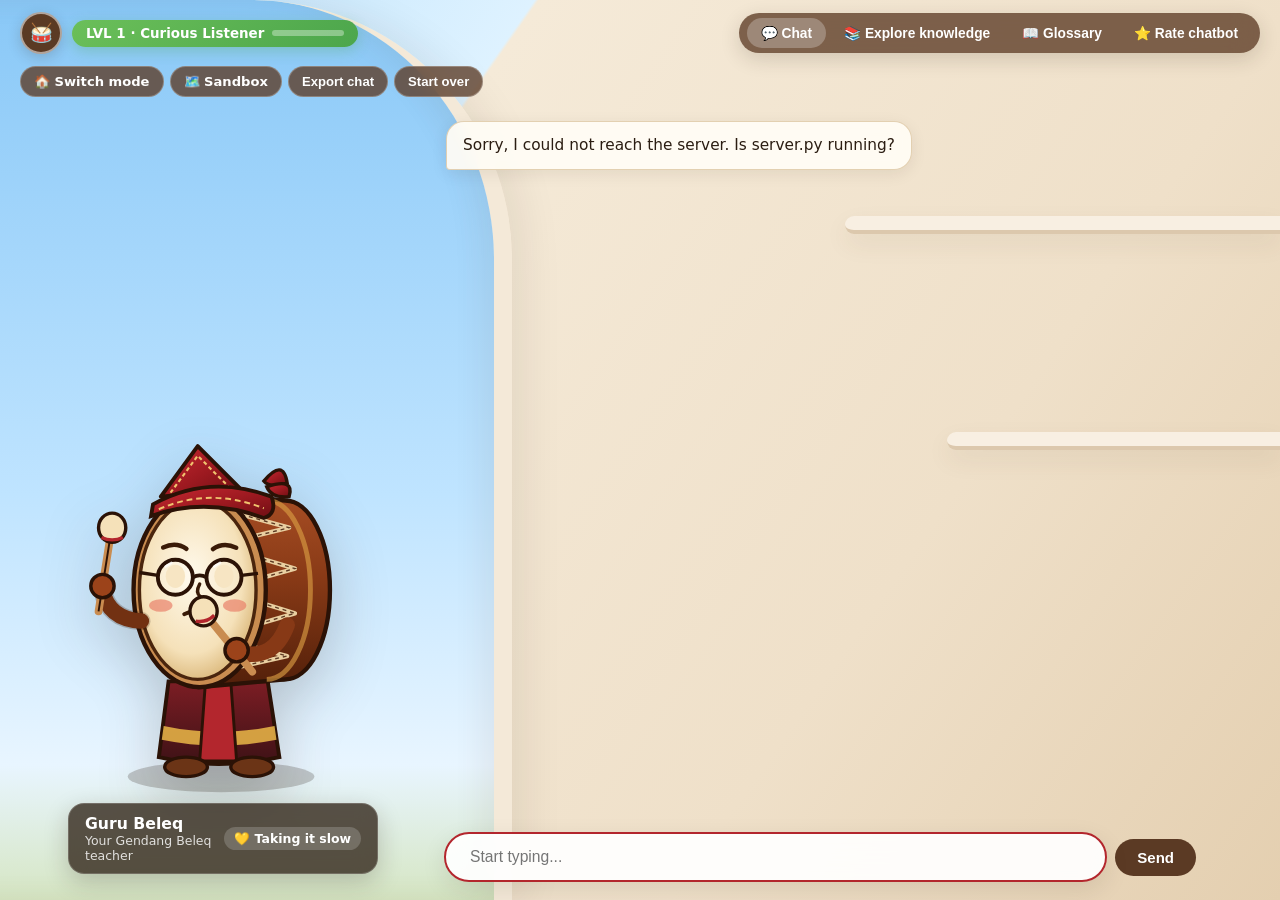
==== commit 57075780: "Add optional Gemini Smart Mode, mode-selection landing page and Sasak Village Sandbox Smart Mode (sr" ====
--- a/web/index.html
+++ b/web/index.html
@@ -63,6 +63,11 @@
     height:6px; width:72px; background:rgba(255,255,255,0.35); border-radius:3px; overflow:hidden;
   }
   #bar div { height:100%; width:0; background:#fff; transition:width .35s ease; }
+  .mode-pill {
+    padding:4px 10px; border-radius:999px; font-size:.74rem; font-weight:700; white-space:nowrap; cursor:help;
+    background:rgba(255,250,242,0.72); color:var(--brown-dark); border:1px solid rgba(91,58,36,0.18);
+  }
+  .mode-pill.smart { background:linear-gradient(135deg, #fff6dc, #f3dca4); border-color:#d9a441; }
 
   .nav-pills {
     background: rgba(91, 58, 36, 0.78); backdrop-filter: blur(12px);
@@ -78,13 +83,14 @@
   .nav-pill.active { background:rgba(255,255,255,0.25); }
 
   .action-cluster { display:flex; align-items:center; gap:6px; }
-  button.small {
+  button.small, a.small {
     background: rgba(91, 58, 36, 0.78); backdrop-filter: blur(10px);
     color:#fff; border:1px solid rgba(255,255,255,0.25); border-radius:999px;
     padding:7px 13px; cursor:pointer; font-size:.82rem; font-weight:600;
     transition: background .15s;
   }
-  button.small:hover { background: var(--brown); }
+  button.small:hover, a.small:hover { background: var(--brown); }
+  a.small { text-decoration:none; display:inline-flex; align-items:center; gap:5px; white-space:nowrap; }
 
   /* Main Split Workspace: Left Avatar Companion + Right Chat Stream */
   .stage-layout {
@@ -410,6 +416,7 @@
       <span id="badge">LVL 1 · Curious Listener</span>
       <div id="bar"><div></div></div>
     </div>
+    <span id="mode-pill" class="mode-pill" hidden></span>
   </div>
 
   <nav class="nav-pills" aria-label="Companion navigation">
@@ -420,6 +427,8 @@
   </nav>
 
   <div class="action-cluster">
+    <a class="small" id="home" href="/" title="Back to the mode selection page">🏠 Switch mode</a>
+    <a class="small" href="/sandbox" title="Explore the Sasak Village Sandbox">🗺️ Sandbox</a>
     <button class="small" id="export">Export chat</button>
     <button class="small" id="restart">Start over</button>
   </div>
@@ -830,6 +839,19 @@
   }
 }
 
+// Smart Mode (Gemini) or Classic Mode (rule-based). Falls back silently; this pill only reflects it.
+function showEngine(smart, engine) {
+  const pill = document.getElementById('mode-pill');
+  if (typeof smart !== 'boolean') return;
+  pill.hidden = false;
+  pill.classList.toggle('smart', smart);
+  pill.textContent = smart ? '✨ Smart Mode' : '⚡ Classic Mode';
+  pill.title = (smart
+    ? 'Gemini helps word the answers, using only the cited facts.'
+    : 'Built-in rule-based engine (no API key, or Gemini is resting).')
+    + (engine ? ` Last reply: ${engine === 'gemini' ? 'Gemini' : 'rule-based'}.` : '');
+}
+
 async function post(url, body) {
   const r = await fetch(url, {method:'POST', headers:{'Content-Type':'application/json'}, body:JSON.stringify(body || {})});
   if (!r.ok) throw new Error(r.status);
@@ -851,6 +873,7 @@
     add('bot', d.reply);
     renderQuickbar(d.stage || 'ask_name');
     setAvatarReaction(d.reaction || 'greeting', true);
+    showEngine(d.smart, null);
   } catch {
     add('bot', 'Sorry, I could not reach the server. Is server.py running?');
     setAvatarReaction('comfort', false);
@@ -867,6 +890,7 @@
     showProgress(d.progress);
     renderQuickbar(d.stage || 'menu');
     setAvatarReaction(d.reaction || 'teaching', true);
+    showEngine(d.smart, d.engine);
   } catch {
     add('bot', 'Sorry, something went wrong talking to the server.');
     setAvatarReaction('comfort', false);
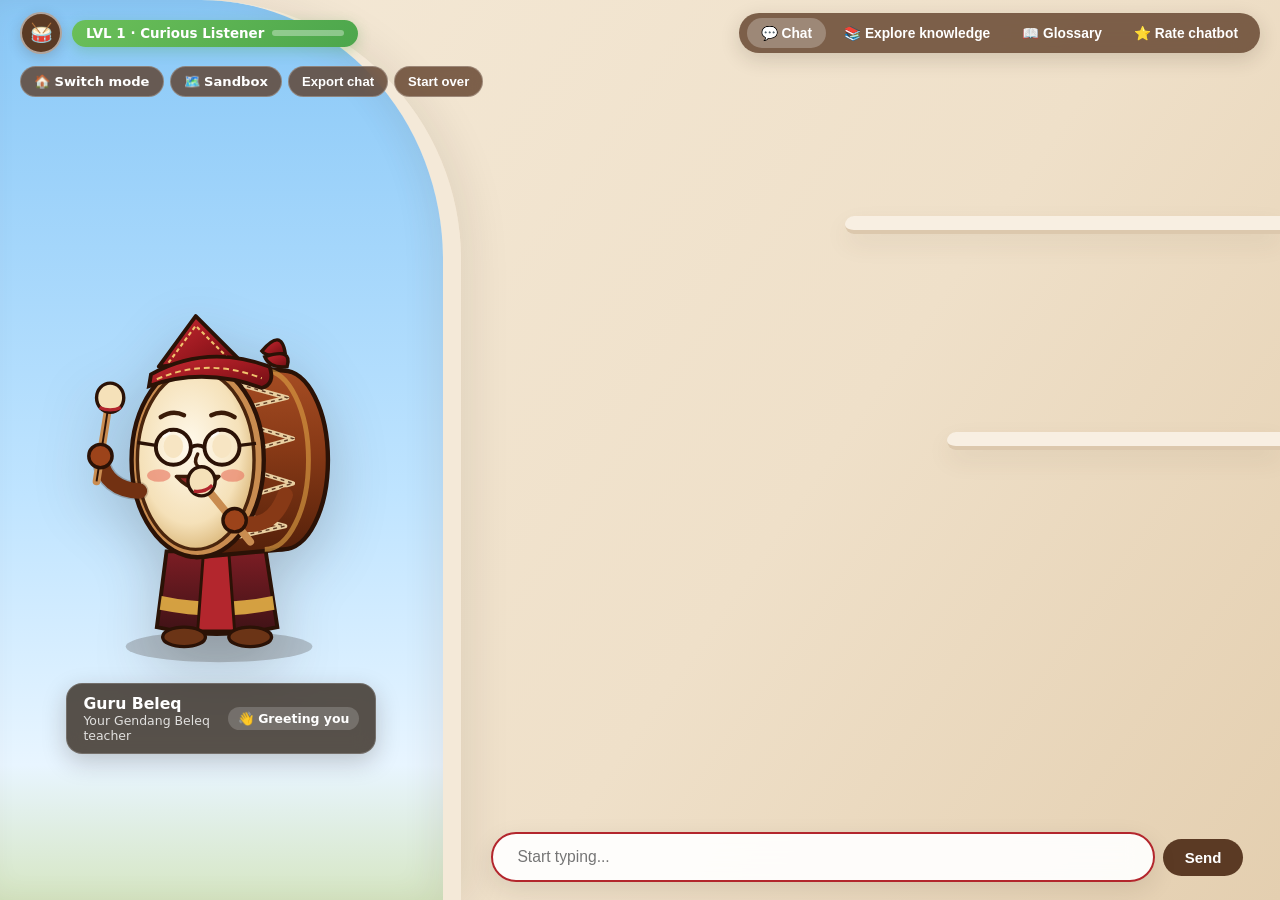
==== commit a28def46: "Add Bahasa Malaysia language switch and centre the mascot - EN | BM toggle on every page and in the " ====
--- a/web/index.html
+++ b/web/index.html
@@ -5,19 +5,22 @@
 <meta name="viewport" content="width=device-width, initial-scale=1">
 <title>Guru Beleq - Gendang Beleq Teacher</title>
 <link rel="icon" href="/avatar.png">
+<script src="/lang.js"></script>
 <style>
   :root {
     --brown:#5b3a24; --brown-dark:#3e2515; --red:#b3262d;
     --cream:#fbf4e6; --tan:#ecdcc0; --tan-dark:#d7be96;
     --glass:rgba(255, 250, 242, 0.86);
     --glass-bot:rgba(255, 252, 245, 0.94);
+    /* width of the sky-window panel AND of the avatar column, so Guru Beleq is centred in the window */
+    --side-w: clamp(300px, 36vw, 960px);
   }
   * { box-sizing: border-box; }
   body {
     margin:0; font-family: system-ui, -apple-system, Segoe UI, sans-serif;
     color:#2b1d12; height:100vh; overflow:hidden;
     display:flex; flex-direction:column;
-    background: linear-gradient(125deg, #b8e1fc 0%, #def2ff 28%, #f5ead8 28.2%, #efe0c9 68%, #e4cfb0 100%);
+    background: linear-gradient(125deg, #f5ead8 0%, #efe0c9 60%, #e4cfb0 100%);
   }
 
   /* Ambient Replika-style room architectural details */
@@ -25,7 +28,7 @@
     position:fixed; inset:0; pointer-events:none; z-index:0; overflow:hidden;
   }
   .room-window {
-    position:absolute; left:-4%; top:0; width:44%; height:100%;
+    position:absolute; left:0; top:0; width:var(--side-w); height:100%;
     background: linear-gradient(180deg, #89c8f7 0%, #bfe4ff 55%, #e8f5ff 85%, #d6e6c3 100%);
     border-right: 18px solid #f4e9d8;
     border-top-right-radius: 260px;
@@ -63,11 +66,6 @@
     height:6px; width:72px; background:rgba(255,255,255,0.35); border-radius:3px; overflow:hidden;
   }
   #bar div { height:100%; width:0; background:#fff; transition:width .35s ease; }
-  .mode-pill {
-    padding:4px 10px; border-radius:999px; font-size:.74rem; font-weight:700; white-space:nowrap; cursor:help;
-    background:rgba(255,250,242,0.72); color:var(--brown-dark); border:1px solid rgba(91,58,36,0.18);
-  }
-  .mode-pill.smart { background:linear-gradient(135deg, #fff6dc, #f3dca4); border-color:#d9a441; }
 
   .nav-pills {
     background: rgba(91, 58, 36, 0.78); backdrop-filter: blur(12px);
@@ -82,7 +80,8 @@
   .nav-pill:hover { background:rgba(255,255,255,0.16); }
   .nav-pill.active { background:rgba(255,255,255,0.25); }
 
-  .action-cluster { display:flex; align-items:center; gap:6px; }
+  .action-cluster { display:flex; align-items:center; gap:6px; flex-wrap:wrap; justify-content:flex-end; }
+  button.small { white-space:nowrap; }
   button.small, a.small {
     background: rgba(91, 58, 36, 0.78); backdrop-filter: blur(10px);
     color:#fff; border:1px solid rgba(255,255,255,0.25); border-radius:999px;
@@ -95,20 +94,21 @@
   /* Main Split Workspace: Left Avatar Companion + Right Chat Stream */
   .stage-layout {
     position:relative; z-index:5;
-    flex:1; width:100%; max-width:1260px; margin:0 auto;
-    display:grid; grid-template-columns: 390px 1fr;
-    gap:12px; min-height:0; padding:0 18px 12px;
-  }
-
-  /* Left Companion Stage */
+    flex:1; width:100%;
+    display:grid; grid-template-columns: var(--side-w) minmax(0, 1fr);
+    gap:12px; min-height:0; padding:0 18px 12px 0;
+  }
+
+  /* Left Companion Stage: Guru Beleq and his card sit in the middle of the window panel, both ways.
+     The right padding matches the window frame (18px), so the centre is the centre of the visible sky. */
   #avatar-stage {
     position:relative; display:flex; flex-direction:column;
-    align-items:center; justify-content:flex-end;
-    padding-bottom:14px; user-select:none;
+    align-items:center; justify-content:center; gap:10px;
+    min-height:0; overflow:hidden; padding:8px 18px 8px 0; user-select:none;
     perspective: 900px;
   }
   #puppet-wrap {
-    position:relative; width:100%; max-width:350px; height:430px;
+    position:relative; width:100%; max-width:350px; height:430px; flex:0 1 430px; min-height:120px;
     display:flex; align-items:center; justify-content:center;
     transform-style: preserve-3d;
     transition: transform 0.12s ease-out;
@@ -290,7 +290,7 @@
   /* Right Chat Column (Replika floating bubble stream) */
   .chat-column {
     display:flex; flex-direction:column; min-height:0; height:100%;
-    max-width:780px; width:100%;
+    max-width:780px; width:100%; justify-self:center;
   }
   #chat {
     flex:1; width:100%; overflow-y:auto; padding:12px 16px;
@@ -312,6 +312,16 @@
     color:#2b1d12; align-self:flex-start; border-bottom-left-radius:4px;
     border:1px solid rgba(215, 190, 150, 0.7);
   }
+  .msg.typing { display:flex; align-items:center; gap:8px; color:#6b5240; font-style:italic; font-size:.9rem; }
+  .typing-dots { display:inline-flex; gap:4px; }
+  .typing-dots i {
+    width:7px; height:7px; border-radius:50%; background:var(--brown); opacity:.35;
+    animation: typingDot 1.1s infinite ease-in-out;
+  }
+  .typing-dots i:nth-child(2) { animation-delay:.18s; }
+  .typing-dots i:nth-child(3) { animation-delay:.36s; }
+  @keyframes typingDot { 0%, 80%, 100% { transform:translateY(0); opacity:.35; } 40% { transform:translateY(-5px); opacity:1; } }
+  @media (prefers-reduced-motion: reduce) { .typing-dots i { animation:none; opacity:.7; } }
   .user {
     background: linear-gradient(135deg, var(--red), #911b21);
     color:#fff; align-self:flex-end; border-bottom-right-radius:4px;
@@ -342,7 +352,7 @@
     padding:8px 14px 6px;
   }
   .input-pill {
-    flex:1; display:flex; align-items:center;
+    flex:1; min-width:0; display:flex; align-items:center;
     background: rgba(255, 255, 255, 0.92); backdrop-filter: blur(12px);
     border:2px solid var(--tan-dark); border-radius:999px;
     padding:4px 6px 4px 18px;
@@ -351,7 +361,7 @@
   }
   .input-pill:focus-within { border-color:var(--red); }
   input#box {
-    flex:1; border:0; background:transparent; padding:10px 6px;
+    flex:1; min-width:0; width:100%; border:0; background:transparent; padding:10px 6px;
     font-size:.98rem; color:#2b1d12; outline:none;
   }
   form#form button#send {
@@ -390,14 +400,19 @@
 
   /* Responsive mobile layout (like Replika mobile screenshot 2) */
   @media (max-width: 820px) {
-    .stage-layout {
-      grid-template-columns: 155px 1fr;
-      gap: 6px; padding: 0 8px 8px;
-    }
-    #puppet-wrap { height: 290px; max-width: 155px; }
+    :root { --side-w: clamp(132px, 38vw, 220px); }
+    .stage-layout { gap: 6px; padding: 0 8px 8px 0; }
+    #avatar-stage { padding: 6px 12px 6px 0; }
+    .room-window { border-right-width: 12px; border-top-right-radius: 140px; }
+    #puppet-wrap { height: 290px; flex-basis: 290px; max-width: 155px; }
     .companion-card { padding: 7px 10px; flex-direction: column; align-items: flex-start; gap: 4px; }
     .nav-pills { display: none; }
+    header { padding: 8px 10px; gap: 6px; }
+    .action-cluster { gap: 4px; }
+    button.small, a.small { padding: 6px 9px; font-size: .74rem; }
     .msg { max-width: 94%; font-size: .9rem; padding: 10px 13px; }
+    form#form { padding: 6px 8px; gap: 6px; }
+    form#form button#send { padding: 10px 14px; }
   }
 </style>
 </head>
@@ -416,30 +431,29 @@
       <span id="badge">LVL 1 · Curious Listener</span>
       <div id="bar"><div></div></div>
     </div>
-    <span id="mode-pill" class="mode-pill" hidden></span>
   </div>
 
-  <nav class="nav-pills" aria-label="Companion navigation">
-    <button type="button" class="nav-pill active" id="nav-chat">💬 Chat</button>
-    <button type="button" class="nav-pill" id="explore">📚 Explore knowledge</button>
-    <button type="button" class="nav-pill" id="nav-glossary">📖 Glossary</button>
-    <button type="button" class="nav-pill" id="rate">⭐ Rate chatbot</button>
+  <nav class="nav-pills" aria-label="Companion navigation" data-i18n-aria="nav.aria">
+    <button type="button" class="nav-pill active" id="nav-chat" data-i18n="nav.chat">💬 Chat</button>
+    <button type="button" class="nav-pill" id="explore" data-i18n="nav.explore">📚 Explore knowledge</button>
+    <button type="button" class="nav-pill" id="nav-glossary" data-i18n="nav.glossary">📖 Glossary</button>
+    <button type="button" class="nav-pill" id="rate" data-i18n="nav.rate">⭐ Rate chatbot</button>
   </nav>
 
-  <div class="action-cluster">
-    <a class="small" id="home" href="/" title="Back to the mode selection page">🏠 Switch mode</a>
-    <a class="small" href="/sandbox" title="Explore the Sasak Village Sandbox">🗺️ Sandbox</a>
-    <button class="small" id="export">Export chat</button>
-    <button class="small" id="restart">Start over</button>
+  <div class="action-cluster" id="actions">
+    <a class="small" id="home" href="/" data-lang-link title="Back to the mode selection page" data-i18n-title="act.home.title" data-i18n="act.home">🏠 Switch mode</a>
+    <a class="small" href="/sandbox" data-lang-link title="Explore the Sasak Village Sandbox" data-i18n-title="act.sandbox.title" data-i18n="act.sandbox">🗺️ Sandbox</a>
+    <button class="small" id="export" data-i18n="act.export">Export chat</button>
+    <button class="small" id="restart" data-i18n="act.restart">Start over</button>
   </div>
 </header>
 
 <main class="stage-layout">
   <!-- Left Side: Replika-style Standing 2.5D Rigged Guru Beleq Companion -->
-  <aside id="avatar-stage" class="state-greeting" aria-label="Guru Beleq interactive avatar">
-    <div id="puppet-wrap" title="Click Guru Beleq to play the drum!">
+  <aside id="avatar-stage" class="state-greeting" aria-label="Guru Beleq interactive avatar" data-i18n-aria="avatar.aria">
+    <div id="puppet-wrap" title="Click Guru Beleq to play the drum!" data-i18n-title="avatar.click">
       <div id="particles"></div>
-      <svg id="guru-puppet" viewBox="0 0 360 440" xmlns="http://www.w3.org/2000/svg" role="img" aria-label="Guru Beleq animated drum teacher">
+      <svg id="guru-puppet" viewBox="0 0 360 440" xmlns="http://www.w3.org/2000/svg" role="img" aria-label="Guru Beleq animated drum teacher" data-i18n-aria="avatar.svg">
         <defs>
           <linearGradient id="woodBody" x1="0" y1="0" x2="0" y2="1">
             <stop offset="0%" stop-color="#a84e24"/>
@@ -597,21 +611,21 @@
     <div class="companion-card">
       <div>
         <h2>Guru Beleq</h2>
-        <small>Your Gendang Beleq teacher</small>
+        <small data-i18n="card.sub">Your Gendang Beleq teacher</small>
       </div>
       <span id="mood-pill">👋 Greeting you</span>
     </div>
   </aside>
 
   <!-- Right Side: Floating Chat Stream, Quick Actions & Input Pill -->
-  <section class="chat-column" aria-label="Conversation">
+  <section class="chat-column" aria-label="Conversation" data-i18n-aria="chat.aria">
     <div id="chat" aria-live="polite"></div>
-    <div id="quickbar" aria-label="Quick actions"></div>
+    <div id="quickbar" aria-label="Quick actions" data-i18n-aria="quick.aria"></div>
     <form id="form">
       <div class="input-pill">
-        <input id="box" autocomplete="off" placeholder="Start typing..." autofocus>
+        <input id="box" autocomplete="off" placeholder="Start typing..." data-i18n-placeholder="input.ph" data-i18n-aria="input.aria" aria-label="Message" autofocus>
       </div>
-      <button id="send">Send</button>
+      <button id="send" data-i18n="input.send">Send</button>
     </form>
   </section>
 </main>
@@ -619,35 +633,117 @@
 <!-- Explore Knowledge Modal (Glossary, Lessons, Semantic Network) -->
 <div id="exploreModal" class="modal" role="dialog" aria-modal="true" aria-labelledby="exploreTitle">
   <div class="modalbox">
-    <h2 id="exploreTitle">Explore Gendang Beleq Knowledge</h2>
-    <p class="hint">Browse lessons, search the 17-term Sasak glossary, or inspect the cited semantic network.</p>
+    <h2 id="exploreTitle" data-i18n="explore.title">Explore Gendang Beleq Knowledge</h2>
+    <p class="hint" data-i18n="explore.hint">Browse lessons, search the 17-term Sasak glossary, or inspect the cited semantic network.</p>
     <div class="tabs">
-      <button type="button" class="tabbtn active" data-tab="tab-lessons">Lessons (6)</button>
-      <button type="button" class="tabbtn" data-tab="tab-glossary">Sasak Glossary (17)</button>
-      <button type="button" class="tabbtn" data-tab="tab-net">Semantic Network (24)</button>
+      <button type="button" class="tabbtn active" data-tab="tab-lessons" data-i18n="explore.lessons">Lessons (6)</button>
+      <button type="button" class="tabbtn" data-tab="tab-glossary" data-i18n="explore.glossary">Sasak Glossary (17)</button>
+      <button type="button" class="tabbtn" data-tab="tab-net" data-i18n="explore.net">Semantic Network (24)</button>
     </div>
     <div id="tab-lessons" class="tabpane active"></div>
     <div id="tab-glossary" class="tabpane">
-      <input id="gsearch" type="search" placeholder="Search Sasak or musical terms (e.g. petuq, nyongkolan, sapuk)...">
+      <input id="gsearch" type="search" placeholder="Search Sasak or musical terms (e.g. petuq, nyongkolan, sapuk)..." data-i18n-placeholder="explore.search">
       <div id="glist"></div>
     </div>
     <div id="tab-net" class="tabpane"></div>
-    <div class="row"><button type="button" class="alt" id="exploreClose">Close</button></div>
+    <div class="row"><button type="button" class="alt" id="exploreClose" data-i18n="common.close">Close</button></div>
   </div>
 </div>
 
 <!-- CUQ Modal -->
 <div id="cuq" class="modal" role="dialog" aria-modal="true" aria-labelledby="cuqtitle"><div class="modalbox">
-  <h2 id="cuqtitle">Rate this chatbot</h2>
+  <h2 id="cuqtitle" data-i18n="cuq.title">Rate this chatbot</h2>
   <p class="hint" id="scale"></p>
   <form id="cuqform" style="display:block;padding:0;max-width:none"><div id="qs"></div>
-    <textarea id="comments" rows="3" placeholder="Comments (optional)"></textarea>
+    <textarea id="comments" rows="3" placeholder="Comments (optional)" data-i18n-placeholder="cuq.comments"></textarea>
     <div id="cuqmsg"></div>
-    <div class="row"><button type="button" class="alt" id="cuqclose">Close</button><button id="cuqsubmit">Submit</button></div>
+    <div class="row"><button type="button" class="alt" id="cuqclose" data-i18n="common.close">Close</button><button id="cuqsubmit" data-i18n="cuq.submit">Submit</button></div>
   </form>
 </div></div>
 
 <script>
+GBLang.add({
+  en: {
+    'page.title': 'Guru Beleq - Gendang Beleq Teacher',
+    'nav.aria': 'Companion navigation', 'nav.chat': '💬 Chat', 'nav.explore': '📚 Explore knowledge',
+    'nav.glossary': '📖 Glossary', 'nav.rate': '⭐ Rate chatbot',
+    'act.home': '🏠 Switch mode', 'act.home.title': 'Back to the mode selection page',
+    'act.sandbox': '🗺️ Sandbox', 'act.sandbox.title': 'Explore the Sasak Village Sandbox',
+    'act.export': 'Export chat', 'act.restart': 'Start over',
+    'avatar.aria': 'Guru Beleq interactive avatar', 'avatar.click': 'Click Guru Beleq to play the drum!',
+    'avatar.svg': 'Guru Beleq animated drum teacher', 'card.sub': 'Your Gendang Beleq teacher',
+    'chat.aria': 'Conversation', 'quick.aria': 'Quick actions', 'input.ph': 'Start typing...', 'input.aria': 'Message',
+    'input.send': 'Send',
+    'mood.idle': '🥁 Ready to teach', 'mood.listening': '👂 Listening...', 'mood.greeting': '👋 Greeting you',
+    'mood.teaching': '🥁 Explaining...', 'mood.celebrate': '🎉 Spot on!', 'mood.thinking': '💡 Hint & clue',
+    'mood.comfort': '💛 Taking it slow', 'mood.six_seven': '🤲 67!',
+    'thinking': 'Guru Beleq is thinking',
+    'badge.default': 'LVL 1 · Curious Listener', 'badge.quiz': 'Quiz',
+    'chip.hint': '💡 Hint', 'chip.repeat': '🔁 Repeat step', 'chip.skip': '⏭️ Skip question',
+    'chip.leave': '⏹️ Leave lesson', 'chip.stopQuiz': '⏹️ Stop quiz',
+    'chip.1': '1. Start lesson', 'chip.2': '2. Ask question', 'chip.3': '3. Take quiz', 'chip.4': '4. Recommend',
+    'chip.5': '5. Progress', 'chip.6': '6. Help', 'chip.7': '7. Sources', 'chip.8': '8. Glossary',
+    'cmd.hint': 'hint', 'cmd.repeat': 'repeat', 'cmd.skip': 'skip', 'cmd.stop': 'stop',
+    'select.aria': 'Jump to a specific lesson', 'select.default': 'Choose a lesson topic...', 'lesson.n': 'Lesson {n}: {title}',
+    'teachAbout': 'teach me about {title}', 'whatIs': 'what is {term}?',
+    'err.server': 'Sorry, I could not reach the server. Is server.py running?',
+    'err.chat': 'Sorry, something went wrong talking to the server.',
+    'export.title': 'Guru Beleq - Learning Transcript', 'export.status': 'Status: {badge} | Lessons: {done}/{total} | Quiz: {right}/{qtotal}',
+    'export.you': 'You', 'export.file': 'guru-beleq-transcript.txt',
+    'explore.title': 'Explore Gendang Beleq Knowledge',
+    'explore.hint': 'Browse lessons, search the 17-term Sasak glossary, or inspect the cited semantic network.',
+    'explore.lessons': 'Lessons (6)', 'explore.glossary': 'Sasak Glossary (17)', 'explore.net': 'Semantic Network (24)',
+    'explore.search': 'Search Sasak or musical terms (e.g. petuq, nyongkolan, sapuk)...',
+    'explore.done': '✓ Completed', 'explore.todo': 'To learn', 'explore.start': 'Start lesson', 'explore.ask': 'Ask Guru',
+    'common.close': 'Close',
+    'cuq.title': 'Rate this chatbot', 'cuq.comments': 'Comments (optional)', 'cuq.submit': 'Submit',
+    'cuq.anon': 'Your answers are anonymous.', 'cuq.loadFail': 'Could not load the questionnaire.',
+    'cuq.answer': 'Please answer question {n}.', 'cuq.thanks': 'Thank you! Your score: {score} out of 100.',
+    'cuq.notSaved': ' (The online demo does not store responses.)', 'cuq.saveFail': 'Sorry, your answers could not be saved.',
+  },
+  ms: {
+    'page.title': 'Guru Beleq - Guru Gendang Beleq',
+    'nav.aria': 'Navigasi rakan', 'nav.chat': '💬 Sembang', 'nav.explore': '📚 Terokai pengetahuan',
+    'nav.glossary': '📖 Glosari', 'nav.rate': '⭐ Nilai chatbot',
+    'act.home': '🏠 Tukar mod', 'act.home.title': 'Kembali ke halaman pilihan mod',
+    'act.sandbox': '🗺️ Kotak Pasir', 'act.sandbox.title': 'Terokai Kotak Pasir Kampung Sasak',
+    'act.export': 'Eksport sembang', 'act.restart': 'Mula semula',
+    'avatar.aria': 'Avatar interaktif Guru Beleq', 'avatar.click': 'Klik Guru Beleq untuk memukul gendang!',
+    'avatar.svg': 'Guru Beleq, guru gendang beranimasi', 'card.sub': 'Guru Gendang Beleq anda',
+    'chat.aria': 'Perbualan', 'quick.aria': 'Tindakan pantas', 'input.ph': 'Mula menaip...', 'input.aria': 'Mesej',
+    'input.send': 'Hantar',
+    'mood.idle': '🥁 Sedia mengajar', 'mood.listening': '👂 Sedang mendengar...', 'mood.greeting': '👋 Menyapa anda',
+    'mood.teaching': '🥁 Menerangkan...', 'mood.celebrate': '🎉 Tepat sekali!', 'mood.thinking': '💡 Petunjuk & klu',
+    'mood.comfort': '💛 Perlahan-lahan', 'mood.six_seven': '🤲 67!',
+    'thinking': 'Guru Beleq sedang berfikir',
+    'badge.default': 'TAHAP 1 · Pendengar Ingin Tahu', 'badge.quiz': 'Kuiz',
+    'chip.hint': '💡 Petunjuk', 'chip.repeat': '🔁 Ulang langkah', 'chip.skip': '⏭️ Langkau soalan',
+    'chip.leave': '⏹️ Tinggalkan pelajaran', 'chip.stopQuiz': '⏹️ Hentikan kuiz',
+    'chip.1': '1. Mula pelajaran', 'chip.2': '2. Tanya soalan', 'chip.3': '3. Ambil kuiz', 'chip.4': '4. Cadangan',
+    'chip.5': '5. Kemajuan', 'chip.6': '6. Bantuan', 'chip.7': '7. Sumber', 'chip.8': '8. Glosari',
+    'cmd.hint': 'petunjuk', 'cmd.repeat': 'ulang', 'cmd.skip': 'langkau', 'cmd.stop': 'berhenti',
+    'select.aria': 'Pergi terus ke pelajaran tertentu', 'select.default': 'Pilih topik pelajaran...', 'lesson.n': 'Pelajaran {n}: {title}',
+    'teachAbout': 'ajar saya tentang {title}', 'whatIs': 'apa itu {term}?',
+    'err.server': 'Maaf, saya tidak dapat menghubungi pelayan. Adakah server.py sedang berjalan?',
+    'err.chat': 'Maaf, ada masalah semasa berhubung dengan pelayan.',
+    'export.title': 'Guru Beleq - Transkrip Pembelajaran', 'export.status': 'Status: {badge} | Pelajaran: {done}/{total} | Kuiz: {right}/{qtotal}',
+    'export.you': 'Anda', 'export.file': 'guru-beleq-transkrip.txt',
+    'explore.title': 'Terokai Pengetahuan Gendang Beleq',
+    'explore.hint': 'Layari pelajaran, cari dalam glosari Sasak 17 istilah, atau lihat rangkaian semantik yang bersumber.',
+    'explore.lessons': 'Pelajaran (6)', 'explore.glossary': 'Glosari Sasak (17)', 'explore.net': 'Rangkaian Semantik (24)',
+    'explore.search': 'Cari istilah Sasak atau muzik (cth. petuq, nyongkolan, sapuk)...',
+    'explore.done': '✓ Selesai', 'explore.todo': 'Belum dipelajari', 'explore.start': 'Mula pelajaran', 'explore.ask': 'Tanya Guru',
+    'common.close': 'Tutup',
+    'cuq.title': 'Nilai chatbot ini', 'cuq.comments': 'Komen (pilihan)', 'cuq.submit': 'Hantar',
+    'cuq.anon': 'Jawapan anda tanpa nama.', 'cuq.loadFail': 'Soal selidik tidak dapat dimuatkan.',
+    'cuq.answer': 'Sila jawab soalan {n}.', 'cuq.thanks': 'Terima kasih! Skor anda: {score} daripada 100.',
+    'cuq.notSaved': ' (Demo dalam talian tidak menyimpan jawapan.)', 'cuq.saveFail': 'Maaf, jawapan anda tidak dapat disimpan.',
+  },
+});
+const T = GBLang.t;
+GBLang.toggle(document.getElementById('actions'));
+GBLang.apply();
+
 const chat = document.getElementById('chat'), box = document.getElementById('box'), send = document.getElementById('send');
 const quickbar = document.getElementById('quickbar');
 const avatarStage = document.getElementById('avatar-stage');
@@ -657,18 +753,20 @@
 const pupilL = document.getElementById('pupil-l'), pupilR = document.getElementById('pupil-r');
 
 let tid = null, currentStage = 'ask_name', currentProgress = null, meta = null, historyLog = [];
+const metaByLang = {};
 let reactionTimer = null, speakTimer = null, lastReaction = 'greeting';
 
 const REACTION_META = {
-  idle:      { label: '🥁 Ready to teach', bursts: [] },
-  listening: { label: '👂 Listening...', bursts: [] },
-  greeting:  { label: '👋 Greeting you', bursts: ['👋', '🥁', '✨'] },
-  teaching:  { label: '🥁 Explaining...', bursts: ['🥁', '🎶'] },
-  celebrate: { label: '🎉 Spot on!', bursts: ['🎵', '🎶', '✨', '🌟', '🥁'] },
-  thinking:  { label: '💡 Hint & clue', bursts: ['💡', '🤔'] },
-  comfort:   { label: '💛 Taking it slow', bursts: ['💛', '✨'] },
-  six_seven: { label: '🤲 67!', bursts: ['🤲', '6️⃣', '7️⃣', '✨'] },
+  idle:      { bursts: [] },
+  listening: { bursts: [] },
+  greeting:  { bursts: ['👋', '🥁', '✨'] },
+  teaching:  { bursts: ['🥁', '🎶'] },
+  celebrate: { bursts: ['🎵', '🎶', '✨', '🌟', '🥁'] },
+  thinking:  { bursts: ['💡', '🤔'] },
+  comfort:   { bursts: ['💛', '✨'] },
+  six_seven: { bursts: ['🤲', '6️⃣', '7️⃣', '✨'] },
 };
+const moodLabel = state => T('mood.' + state);
 
 function spawnParticles(icons) {
   if (!icons || !icons.length) return;
@@ -690,7 +788,7 @@
   if (clean !== 'listening') lastReaction = clean;
   avatarStage.className = 'state-' + clean + (speaking ? ' speaking' : '');
   const info = REACTION_META[clean] || REACTION_META.idle;
-  moodPill.textContent = info.label;
+  moodPill.textContent = moodLabel(clean);
   if (info.bursts.length) spawnParticles(info.bursts);
 
   clearTimeout(speakTimer);
@@ -701,7 +799,7 @@
   if (clean !== 'idle' && clean !== 'listening') {
     reactionTimer = setTimeout(() => {
       avatarStage.className = 'state-idle';
-      moodPill.textContent = REACTION_META.idle.label;
+      moodPill.textContent = moodLabel('idle');
     }, 4200);
   }
 }
@@ -764,19 +862,37 @@
   d.textContent = text;
   chat.appendChild(d);
   chat.scrollTop = chat.scrollHeight;
-  historyLog.push({role: role === 'bot' ? 'Guru Beleq' : 'You', text});
-}
+  historyLog.push({role: role === 'bot' ? 'Guru Beleq' : 'user', text});
+}
+
+// "Guru Beleq is thinking..." bubble at the bottom of the chat while a reply is on its way
+function showThinking() {
+  hideThinking();
+  const d = document.createElement('div');
+  d.className = 'msg bot typing';
+  d.id = 'thinking';
+  d.setAttribute('role', 'status');
+  const label = document.createElement('span');
+  label.textContent = T('thinking');
+  d.append(label);
+  d.insertAdjacentHTML('beforeend', '<span class="typing-dots" aria-hidden="true"><i></i><i></i><i></i></span>');
+  chat.appendChild(d);
+  chat.scrollTop = chat.scrollHeight;
+  setAvatarReaction('thinking', false);
+}
+function hideThinking() { document.getElementById('thinking')?.remove(); }
 
 function showProgress(p) {
   currentProgress = p;
   if (!p) {
-    document.getElementById('badge').textContent = 'LVL 1 · Curious Listener';
+    document.getElementById('badge').textContent = T('badge.default');
     document.querySelector('#bar div').style.width = '0';
     return;
   }
   const lvl = p.level || 1;
-  const quiz = p.quiz_total ? ` · Quiz ${p.quiz_right}/${p.quiz_total}` : '';
-  document.getElementById('badge').textContent = `LVL ${lvl} · ${p.badge} (${p.done}/${p.total}${quiz})`;
+  const quiz = p.quiz_total ? ` · ${T('badge.quiz')} ${p.quiz_right}/${p.quiz_total}` : '';
+  const lvlWord = GBLang.lang === 'ms' ? 'TAHAP' : 'LVL';
+  document.getElementById('badge').textContent = `${lvlWord} ${lvl} · ${p.badge} (${p.done}/${p.total}${quiz})`;
   document.querySelector('#bar div').style.width = (100 * p.done / p.total) + '%';
 }
 
@@ -795,43 +911,34 @@
   if (currentStage === 'ask_name') return;
   if (currentStage === 'lesson') {
     quickbar.append(
-      makeChip('💡 Hint', 'hint', true),
-      makeChip('🔁 Repeat step', 'repeat'),
-      makeChip('⏭️ Skip question', 'skip'),
-      makeChip('⏹️ Leave lesson', 'stop')
+      makeChip(T('chip.hint'), T('cmd.hint'), true),
+      makeChip(T('chip.repeat'), T('cmd.repeat')),
+      makeChip(T('chip.skip'), T('cmd.skip')),
+      makeChip(T('chip.leave'), T('cmd.stop'))
     );
     return;
   }
   if (currentStage === 'quiz') {
     quickbar.append(
-      makeChip('💡 Hint', 'hint', true),
-      makeChip('⏭️ Skip question', 'skip'),
-      makeChip('⏹️ Stop quiz', 'stop')
+      makeChip(T('chip.hint'), T('cmd.hint'), true),
+      makeChip(T('chip.skip'), T('cmd.skip')),
+      makeChip(T('chip.stopQuiz'), T('cmd.stop'))
     );
     return;
   }
-  quickbar.append(
-    makeChip('1. Start lesson', '1', true),
-    makeChip('2. Ask question', '2'),
-    makeChip('3. Take quiz', '3'),
-    makeChip('4. Recommend', '4'),
-    makeChip('5. Progress', '5'),
-    makeChip('6. Help', '6'),
-    makeChip('7. Sources', '7'),
-    makeChip('8. Glossary', '8')
-  );
+  quickbar.append(...['1', '2', '3', '4', '5', '6', '7', '8'].map(n => makeChip(T('chip.' + n), n, n === '1')));
   if (meta && meta.topics) {
     const sel = document.createElement('select');
     sel.className = 'chip-select';
-    sel.setAttribute('aria-label', 'Jump to a specific lesson');
+    sel.setAttribute('aria-label', T('select.aria'));
     const def = document.createElement('option');
     def.value = '';
-    def.textContent = 'Choose a lesson topic...';
+    def.textContent = T('select.default');
     sel.appendChild(def);
     meta.topics.forEach((t, idx) => {
       const o = document.createElement('option');
-      o.value = `teach me about ${t.title.toLowerCase()}`;
-      o.textContent = `Lesson ${idx + 1}: ${t.title}`;
+      o.value = T('teachAbout', {title: t.title.toLowerCase()});
+      o.textContent = T('lesson.n', {n: idx + 1, title: t.title});
       sel.appendChild(o);
     });
     sel.onchange = () => { if (sel.value) { sendMessage(sel.value); sel.value = ''; } };
@@ -839,19 +946,6 @@
   }
 }
 
-// Smart Mode (Gemini) or Classic Mode (rule-based). Falls back silently; this pill only reflects it.
-function showEngine(smart, engine) {
-  const pill = document.getElementById('mode-pill');
-  if (typeof smart !== 'boolean') return;
-  pill.hidden = false;
-  pill.classList.toggle('smart', smart);
-  pill.textContent = smart ? '✨ Smart Mode' : '⚡ Classic Mode';
-  pill.title = (smart
-    ? 'Gemini helps word the answers, using only the cited facts.'
-    : 'Built-in rule-based engine (no API key, or Gemini is resting).')
-    + (engine ? ` Last reply: ${engine === 'gemini' ? 'Gemini' : 'rule-based'}.` : '');
-}
-
 async function post(url, body) {
   const r = await fetch(url, {method:'POST', headers:{'Content-Type':'application/json'}, body:JSON.stringify(body || {})});
   if (!r.ok) throw new Error(r.status);
@@ -859,8 +953,11 @@
 }
 
 async function loadMeta() {
-  if (meta) return meta;
-  try { meta = await (await fetch('/api/meta')).json(); } catch { meta = null; }
+  const lang = GBLang.lang;
+  if (!metaByLang[lang]) {
+    try { metaByLang[lang] = await (await fetch('/api/meta?lang=' + lang)).json(); } catch { return meta; }
+  }
+  meta = metaByLang[lang];
   return meta;
 }
 
@@ -868,14 +965,13 @@
   chat.innerHTML = ''; historyLog = []; showProgress(null);
   await loadMeta();
   try {
-    const d = await post('/api/start');
+    const d = await post('/api/start', {lang: GBLang.lang});
     tid = d.thread_id;
     add('bot', d.reply);
     renderQuickbar(d.stage || 'ask_name');
     setAvatarReaction(d.reaction || 'greeting', true);
-    showEngine(d.smart, null);
   } catch {
-    add('bot', 'Sorry, I could not reach the server. Is server.py running?');
+    add('bot', T('err.server'));
     setAvatarReaction('comfort', false);
   }
 }
@@ -884,15 +980,17 @@
   const clean = (text || '').trim();
   if (!clean || !tid || send.disabled) return;
   box.value = ''; add('user', clean); send.disabled = true;
+  showThinking();
   try {
-    const d = await post('/api/chat', {thread_id: tid, message: clean});
+    const d = await post('/api/chat', {thread_id: tid, message: clean, lang: GBLang.lang});
+    hideThinking();
     add('bot', d.reply);
     showProgress(d.progress);
     renderQuickbar(d.stage || 'menu');
     setAvatarReaction(d.reaction || 'teaching', true);
-    showEngine(d.smart, d.engine);
   } catch {
-    add('bot', 'Sorry, something went wrong talking to the server.');
+    hideThinking();
+    add('bot', T('err.chat'));
     setAvatarReaction('comfort', false);
   }
   send.disabled = false; box.focus();
@@ -903,19 +1001,43 @@
   sendMessage(box.value);
 });
 document.getElementById('restart').onclick = begin;
+
+// Language switch: the page changes at once, and the bot confirms and repeats the current question or menu
+GBLang.onChange(async lang => {
+  cuqLoaded = false;
+  document.getElementById('qs').innerHTML = '';
+  showProgress(currentProgress);
+  moodPill.textContent = moodLabel(lastReaction);
+  await loadMeta();
+  renderQuickbar(currentStage);
+  if (exploreModal.classList.contains('open')) renderExplore();
+  if (!tid) return;
+  showThinking();
+  try {
+    const d = await post('/api/language', {thread_id: tid, lang});
+    hideThinking();
+    add('bot', d.reply);
+    showProgress(d.progress);
+    renderQuickbar(d.stage || currentStage);
+    setAvatarReaction('greeting', true);
+  } catch {
+    hideThinking();
+  }
+});
 document.getElementById('nav-chat').onclick = () => box.focus();
 
 // ---- Export Chat Transcript ----
 document.getElementById('export').onclick = () => {
   if (!historyLog.length) return;
-  const header = `Guru Beleq - Learning Transcript\n` +
-    (currentProgress ? `Status: ${currentProgress.badge} | Lessons: ${currentProgress.done}/${currentProgress.total} | Quiz: ${currentProgress.quiz_right}/${currentProgress.quiz_total}\n` : '') +
+  const p = currentProgress;
+  const header = `${T('export.title')}\n` +
+    (p ? T('export.status', {badge: p.badge, done: p.done, total: p.total, right: p.quiz_right, qtotal: p.quiz_total}) + '\n' : '') +
     `==================================================\n\n`;
-  const body = historyLog.map(m => `[${m.role}]\n${m.text}\n`).join('\n');
+  const body = historyLog.map(m => `[${m.role === 'user' ? T('export.you') : m.role}]\n${m.text}\n`).join('\n');
   const blob = new Blob([header + body], {type: 'text/plain;charset=utf-8'});
   const a = document.createElement('a');
   a.href = URL.createObjectURL(blob);
-  a.download = 'guru-beleq-transcript.txt';
+  a.download = T('export.file');
   a.click();
   URL.revokeObjectURL(a.href);
 };
@@ -939,20 +1061,20 @@
     const c = document.createElement('div'); c.className = 'card';
     const left = document.createElement('div');
     const title = document.createElement('div'); title.className = 'card-title';
-    title.textContent = `Lesson ${i + 1}: ${t.title}`;
+    title.textContent = T('lesson.n', {n: i + 1, title: t.title});
     const pill = document.createElement('span');
     pill.className = 'badge-pill' + (doneSet.has(t.id) ? ' done' : '');
-    pill.textContent = doneSet.has(t.id) ? '✓ Completed' : 'To learn';
+    pill.textContent = doneSet.has(t.id) ? T('explore.done') : T('explore.todo');
     title.appendChild(pill);
     const sub = document.createElement('div'); sub.className = 'card-sub';
     sub.textContent = t.summary;
     left.append(title, sub);
     const act = document.createElement('button');
     act.type = 'button'; act.className = 'chip primary';
-    act.textContent = 'Start lesson';
+    act.textContent = T('explore.start');
     act.onclick = () => {
       exploreModal.classList.remove('open');
-      sendMessage(`teach me about ${t.title.toLowerCase()}`);
+      sendMessage(T('teachAbout', {title: t.title.toLowerCase()}));
     };
     c.append(left, act);
     lessonsEl.appendChild(c);
@@ -988,10 +1110,10 @@
     left.append(t, m);
     const askBtn = document.createElement('button');
     askBtn.type = 'button'; askBtn.className = 'chip';
-    askBtn.textContent = 'Ask Guru';
+    askBtn.textContent = T('explore.ask');
     askBtn.onclick = () => {
       exploreModal.classList.remove('open');
-      sendMessage(`what is ${g.term}?`);
+      sendMessage(T('whatIs', {term: g.term}));
     };
     c.append(left, askBtn);
     glist.appendChild(c);
@@ -1019,8 +1141,8 @@
 async function openCuq() {
   cuqEl.classList.add('open'); cuqMsg.textContent = '';
   if (cuqLoaded) return;
-  const d = await (await fetch('/api/cuq')).json();
-  document.getElementById('scale').textContent = d.scale + '. Your answers are anonymous.';
+  const d = await (await fetch('/api/cuq?lang=' + GBLang.lang)).json();
+  document.getElementById('scale').textContent = `${d.scale}. ${T('cuq.anon')}`;
   const qs = document.getElementById('qs');
   d.items.forEach((item, i) => {
     const q = document.createElement('div'); q.className = 'q';
@@ -1035,25 +1157,25 @@
   });
   cuqLoaded = true;
 }
-document.getElementById('rate').onclick = () => openCuq().catch(() => alert('Could not load the questionnaire.'));
+document.getElementById('rate').onclick = () => openCuq().catch(() => { cuqMsg.textContent = T('cuq.loadFail'); });
 document.getElementById('cuqclose').onclick = () => cuqEl.classList.remove('open');
 document.getElementById('cuqform').addEventListener('submit', async e => {
   e.preventDefault();
   const answers = [];
   for (let i = 0; i < 16; i++) {
     const c = document.querySelector(`input[name=q${i}]:checked`);
-    if (!c) { cuqMsg.textContent = `Please answer question ${i + 1}.`; return; }
+    if (!c) { cuqMsg.textContent = T('cuq.answer', {n: i + 1}); return; }
     answers.push(+c.value);
   }
   try {
     const d = await post('/api/cuq', {answers, comments: document.getElementById('comments').value});
     cuqMsg.style.color = '#1b6e2d';
-    const note = d.saved === false ? ' (The online demo does not store responses.)' : '';
-    cuqMsg.textContent = `Thank you! Your score: ${d.score} out of 100.${note}`;
+    const note = d.saved === false ? T('cuq.notSaved') : '';
+    cuqMsg.textContent = T('cuq.thanks', {score: d.score}) + note;
     document.getElementById('cuqform').reset();
     setAvatarReaction('celebrate', false);
     setTimeout(() => { cuqEl.classList.remove('open'); cuqMsg.style.color = ''; }, 2500);
-  } catch { cuqMsg.textContent = 'Sorry, your answers could not be saved.'; }
+  } catch { cuqMsg.textContent = T('cuq.saveFail'); }
 });
 begin();
 </script>
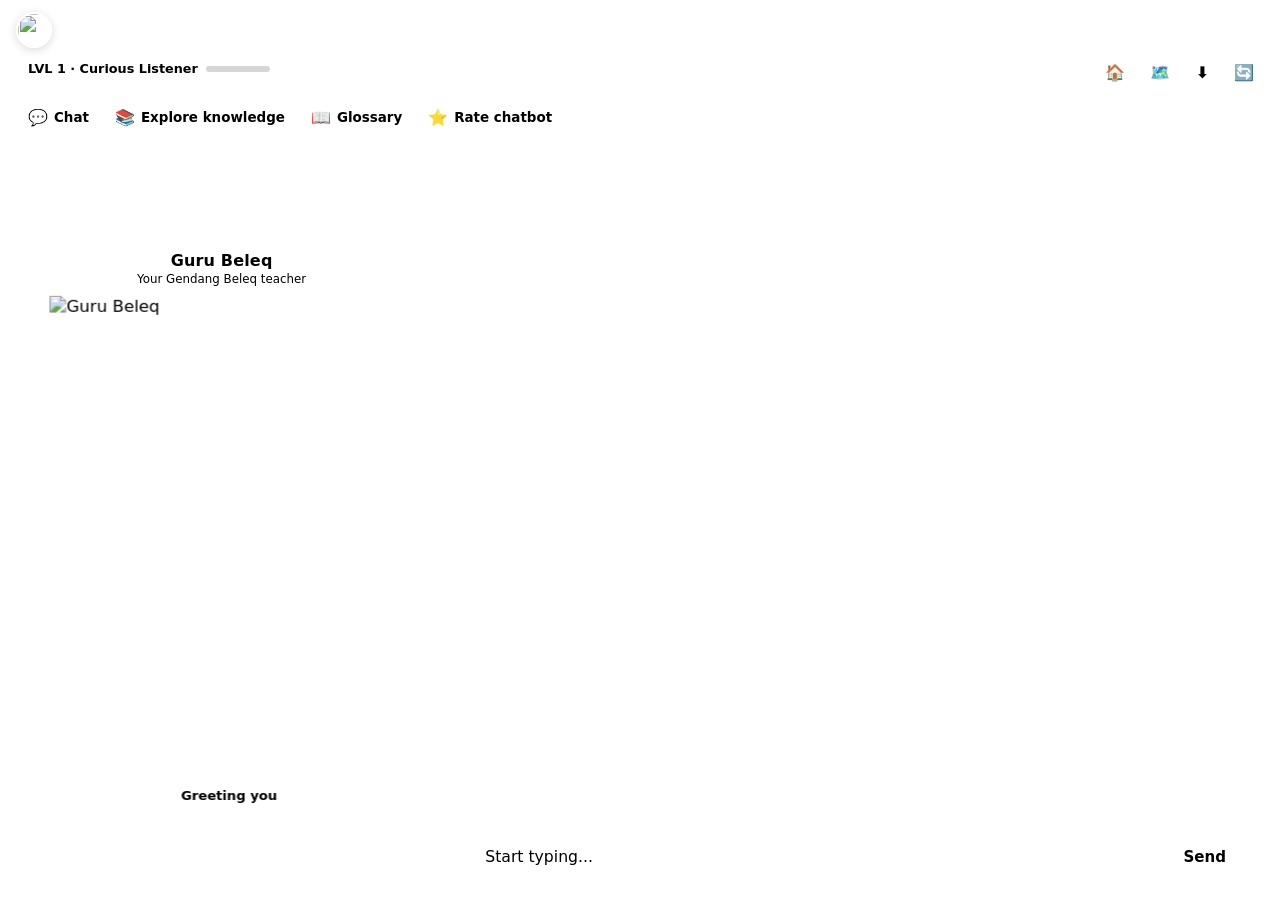
==== commit 3044e0a0: "Add time-of-day frosted-glass companion studio with the 3D Guru Beleq avatar - New 3D mascot sprite " ====
--- a/web/index.html
+++ b/web/index.html
@@ -2,305 +2,197 @@
 <html lang="en">
 <head>
 <meta charset="utf-8">
-<meta name="viewport" content="width=device-width, initial-scale=1">
+<meta name="viewport" content="width=device-width, initial-scale=1, viewport-fit=cover">
+<meta name="theme-color" content="#E0F2FE">
 <title>Guru Beleq - Gendang Beleq Teacher</title>
 <link rel="icon" href="/avatar.png">
+<link rel="preload" as="image" href="/guru_3d.png">
+<link rel="stylesheet" href="/theme.css">
 <script src="/lang.js"></script>
+<script src="/theme.js"></script>
 <style>
   :root {
-    --brown:#5b3a24; --brown-dark:#3e2515; --red:#b3262d;
-    --cream:#fbf4e6; --tan:#ecdcc0; --tan-dark:#d7be96;
-    --glass:rgba(255, 250, 242, 0.86);
-    --glass-bot:rgba(255, 252, 245, 0.94);
-    /* width of the sky-window panel AND of the avatar column, so Guru Beleq is centred in the window */
-    --side-w: clamp(300px, 36vw, 960px);
+    /* width of the companion column AND of the light pool behind it, so Guru Beleq's arch is centred in it */
+    --side-w: clamp(300px, 34vw, 680px);
   }
   * { box-sizing: border-box; }
   body {
-    margin:0; font-family: system-ui, -apple-system, Segoe UI, sans-serif;
-    color:#2b1d12; height:100vh; overflow:hidden;
+    margin:0; font-family: system-ui, -apple-system, "Segoe UI", sans-serif;
+    height:100vh; height:100dvh; overflow:hidden;
     display:flex; flex-direction:column;
-    background: linear-gradient(125deg, #f5ead8 0%, #efe0c9 60%, #e4cfb0 100%);
-  }
-
-  /* Ambient Replika-style room architectural details */
-  .room-bg {
-    position:fixed; inset:0; pointer-events:none; z-index:0; overflow:hidden;
-  }
-  .room-window {
-    position:absolute; left:0; top:0; width:var(--side-w); height:100%;
-    background: linear-gradient(180deg, #89c8f7 0%, #bfe4ff 55%, #e8f5ff 85%, #d6e6c3 100%);
-    border-right: 18px solid #f4e9d8;
-    border-top-right-radius: 260px;
-    box-shadow: inset -12px 0 30px rgba(91,58,36,0.08), 12px 0 40px rgba(43,29,18,0.08);
-  }
-  .room-shelf-1, .room-shelf-2 {
-    position:absolute; right:0; height:18px; background:#f8efe2;
-    border-bottom:4px solid #dcc8ad; border-top-left-radius:16px; border-bottom-left-radius:16px;
-    box-shadow: 0 10px 24px rgba(91,58,36,0.08);
-  }
-  .room-shelf-1 { top:24%; width:34%; }
-  .room-shelf-2 { top:48%; width:26%; }
-
-  /* Floating Top Navigation Bar (Replika style) */
+  }
+  button, input, select, textarea { font-family:inherit; }
+  :focus-visible { outline:2px solid var(--focus); outline-offset:2px; }
+
+  /* soft light pool behind the companion column (sunlight / golden hour / lantern glow) */
+  .stage-glow { position:fixed; left:0; top:0; bottom:0; width:var(--side-w); z-index:1; pointer-events:none; }
+  .stage-glow::before {
+    content:""; position:absolute; left:10%; right:10%; top:16%; bottom:10%; border-radius:50%;
+    background-color:var(--glow); filter:blur(60px); transition:background-color .6s ease;
+  }
+
+  /* ---------- Top pill docks ---------- */
   header {
-    position:relative; z-index:10;
-    width:100%; padding:12px 20px;
-    display:flex; align-items:center; justify-content:space-between; gap:12px; flex-wrap:wrap;
-  }
-  .brand-cluster {
-    display:flex; align-items:center; gap:10px;
+    position:relative; z-index:10; width:100%; padding:12px 16px 8px;
+    display:flex; align-items:center; justify-content:space-between; gap:10px; flex-wrap:wrap;
   }
   .brand-mark {
-    width:42px; height:42px; border-radius:50%; background:var(--brown); color:#fff;
-    display:flex; align-items:center; justify-content:center; font-weight:800; font-size:1.15rem;
-    box-shadow: 0 4px 14px rgba(43,29,18,0.18); border:2px solid #fff8;
+    width:36px; height:36px; flex:none; border-radius:50%; object-fit:cover; object-position:50% 30%;
+    background:rgba(255,255,255,0.88); padding:2px; box-shadow:0 2px 10px rgba(0,0,0,0.15);
   }
   .lvl-pill {
-    background: linear-gradient(135deg, #6bbf59, #4ca64c);
-    color:#fff; padding:6px 14px; border-radius:999px; font-size:.84rem; font-weight:700;
-    box-shadow: 0 4px 14px rgba(76,166,76,0.3);
-    display:flex; align-items:center; gap:8px;
-  }
-  #bar {
-    height:6px; width:72px; background:rgba(255,255,255,0.35); border-radius:3px; overflow:hidden;
-  }
-  #bar div { height:100%; width:0; background:#fff; transition:width .35s ease; }
-
-  .nav-pills {
-    background: rgba(91, 58, 36, 0.78); backdrop-filter: blur(12px);
-    padding:5px 8px; border-radius:999px; display:flex; align-items:center; gap:4px;
-    box-shadow: 0 6px 20px rgba(43,29,18,0.16);
-  }
-  .nav-pill {
-    background:transparent; color:#fff; border:0; border-radius:999px;
-    padding:7px 14px; font-size:.86rem; font-weight:600; cursor:pointer;
-    transition: background .15s, transform .1s; display:flex; align-items:center; gap:6px;
-  }
-  .nav-pill:hover { background:rgba(255,255,255,0.16); }
-  .nav-pill.active { background:rgba(255,255,255,0.25); }
-
-  .action-cluster { display:flex; align-items:center; gap:6px; flex-wrap:wrap; justify-content:flex-end; }
-  button.small { white-space:nowrap; }
-  button.small, a.small {
-    background: rgba(91, 58, 36, 0.78); backdrop-filter: blur(10px);
-    color:#fff; border:1px solid rgba(255,255,255,0.25); border-radius:999px;
-    padding:7px 13px; cursor:pointer; font-size:.82rem; font-weight:600;
-    transition: background .15s;
-  }
-  button.small:hover, a.small:hover { background: var(--brown); }
-  a.small { text-decoration:none; display:inline-flex; align-items:center; gap:5px; white-space:nowrap; }
-
-  /* Main Split Workspace: Left Avatar Companion + Right Chat Stream */
+    display:flex; align-items:center; gap:8px; min-width:0;
+    padding:7px 12px; border-radius:999px; font-size:.8rem; font-weight:700; white-space:nowrap;
+    color:var(--lvl-ink); background:linear-gradient(135deg, var(--lvl-a), var(--lvl-b));
+    box-shadow: inset 0 0 0 1px rgba(255,255,255,0.4), 0 4px 18px var(--lvl-glow);
+    transition: color .6s ease, box-shadow .6s ease;
+  }
+  #badge { overflow:hidden; text-overflow:ellipsis; }
+  #bar { height:6px; width:64px; flex:none; background:rgba(0,0,0,0.16); border-radius:3px; overflow:hidden; }
+  #bar div { height:100%; width:0; background:var(--lvl-ink); opacity:.75; transition:width .35s ease; }
+  .dock-sep { width:1px; align-self:stretch; margin:6px 2px; background:var(--dock-border); }
+  .nav-pills { display:flex; align-items:center; gap:2px; }
+
+  .nav-pill, .small {
+    display:inline-flex; align-items:center; gap:6px; white-space:nowrap;
+    background:transparent; color:inherit; border:0; border-radius:999px;
+    padding:8px 12px; font-size:.84rem; font-weight:600; line-height:1; cursor:pointer; text-decoration:none;
+    transition: background-color .15s ease;
+  }
+  .nav-pill:hover, .small:hover { background-color:var(--dock-hover); }
+  .nav-pill.active { background-color:var(--dock-active); }
+  .nav-pill:focus-visible, .small:focus-visible { outline-color:var(--dock-ink); }
+  .ico { font-size:1rem; line-height:1; }
+
+  /* ---------- Companion column + chat column ---------- */
   .stage-layout {
-    position:relative; z-index:5;
-    flex:1; width:100%;
-    display:grid; grid-template-columns: var(--side-w) minmax(0, 1fr);
-    gap:12px; min-height:0; padding:0 18px 12px 0;
-  }
-
-  /* Left Companion Stage: Guru Beleq and his card sit in the middle of the window panel, both ways.
-     The right padding matches the window frame (18px), so the centre is the centre of the visible sky. */
+    position:relative; z-index:5; flex:1; width:100%; min-height:0;
+    display:grid; grid-template-columns: var(--side-w) minmax(0, 1fr); grid-template-rows: minmax(0, 1fr);
+    gap:12px; padding:0 18px 14px 0;
+  }
+
+  /* The arch is centred both ways in its column and sized from the column (container units), so its top is
+     always a true semicircle and it never overflows short or narrow windows. */
   #avatar-stage {
     position:relative; display:flex; flex-direction:column;
-    align-items:center; justify-content:center; gap:10px;
-    min-height:0; overflow:hidden; padding:8px 18px 8px 0; user-select:none;
-    perspective: 900px;
-  }
+    align-items:center; justify-content:center;
+    min-height:0; padding:6px 10px 10px 18px; user-select:none;
+    container-type:size;
+  }
+  .arch-card {
+    --ratio:.64;
+    --aw: min(520px, calc(100cqw - 4px), calc((100cqh - 4px) * var(--ratio)));
+    position:relative; flex:none; width:var(--aw); height:calc(var(--aw) / var(--ratio));
+    border-radius: calc(var(--aw) / 2) calc(var(--aw) / 2) 30px 30px;
+    background-color:var(--arch-tint); border:1px solid var(--arch-border);
+    -webkit-backdrop-filter: blur(18px) saturate(150%); backdrop-filter: blur(18px) saturate(150%);
+    box-shadow: 0 24px 60px var(--arch-shadow), inset 0 1px 0 rgba(255,255,255,0.45), inset 0 -40px 80px rgba(255,255,255,0.06);
+    perspective: 900px; overflow:hidden;
+    transition: background-color .6s ease, border-color .6s ease, box-shadow .6s ease;
+  }
+  .arch-scene { translate: calc(var(--px, 0) * -10px) calc(var(--py, 0) * -6px); transition: translate .25s ease-out; }
+  .arch-name {
+    position:absolute; left:0; right:0; top:8.5%; z-index:2; text-align:center; color:var(--glass-ink);
+    pointer-events:none; transition:color .6s ease;
+  }
+  .arch-name b { display:block; font-size:1rem; letter-spacing:.01em; }
+  .arch-name small { display:block; font-size:.74rem; color:var(--glass-muted); margin-top:2px; transition:color .6s ease; }
+
   #puppet-wrap {
-    position:relative; width:100%; max-width:350px; height:430px; flex:0 1 430px; min-height:120px;
-    display:flex; align-items:center; justify-content:center;
-    transform-style: preserve-3d;
-    transition: transform 0.12s ease-out;
-    cursor:pointer;
-  }
-  #guru-puppet {
-    width:100%; height:100%; overflow:visible;
-    filter: drop-shadow(0 18px 28px rgba(43,29,18,0.22));
-  }
-  #particles {
-    position:absolute; inset:0; pointer-events:none; overflow:visible;
-  }
-  .particle {
-    position:absolute; font-size:1.45rem; font-weight:800; pointer-events:none;
-    animation: floatUp 1.35s cubic-bezier(.2,.8,.3,1) forwards;
-  }
-  @keyframes floatUp {
-    0% { opacity:0; transform: translateY(10px) scale(0.6); }
-    20% { opacity:1; transform: translateY(-6px) scale(1.1); }
-    100% { opacity:0; transform: translateY(-85px) scale(0.95) rotate(12deg); }
-  }
-
-  .companion-card {
-    background: rgba(43, 29, 18, 0.76); backdrop-filter: blur(10px);
-    color:#fff; border-radius:16px; padding:10px 16px; width:92%; max-width:310px;
-    box-shadow: 0 8px 24px rgba(43,29,18,0.22); border:1px solid rgba(255,255,255,0.18);
-    display:flex; align-items:center; justify-content:space-between; gap:10px;
-  }
-  .companion-card h2 { margin:0; font-size:.98rem; }
-  .companion-card small { opacity:.82; font-size:.78rem; display:block; }
-  #mood-pill {
-    background: rgba(255,255,255,0.18); padding:4px 10px; border-radius:999px;
-    font-size:.78rem; font-weight:600; white-space:nowrap;
-  }
-
-  /* Puppet Skeletal Animations */
-  #rig-character {
-    transform-origin: 180px 390px;
-    animation: breathe 3.6s ease-in-out infinite;
-  }
-  #arm-left { transform-origin: 92px 250px; transition: transform 0.3s ease; }
-  #arm-right { transform-origin: 248px 255px; transition: transform 0.3s ease; }
-  #rig-head { transform-origin: 162px 215px; transition: transform 0.3s ease; }
-  #rig-glasses { transform-origin: 158px 210px; transition: transform 0.3s ease; }
-  #brow-l { transform-origin: 130px 182px; transition: transform 0.25s ease; }
-  #brow-r { transform-origin: 184px 182px; transition: transform 0.25s ease; }
-  #pupil-l, #pupil-r { transition: transform 0.15s ease-out; }
-  #lid-l, #lid-r {
-    transform-origin: center top;
-    animation: blink 4.8s infinite;
-  }
-  #eyes-happy, #mouth-talk, #mouth-grin, #mouth-think, #mouth-comfort { display:none; }
-
-  @keyframes breathe {
-    0%, 100% { transform: translateY(0) scale(1); }
-    50% { transform: translateY(-5px) scale(1.01, 0.995); }
-  }
-  @keyframes blink {
-    0%, 94%, 100% { transform: scaleY(0); }
-    96%, 98% { transform: scaleY(1); }
-  }
-
-  /* State: listening (user is typing) */
-  #avatar-stage.state-listening #rig-character {
-    transform: translateX(8px) rotate(2.5deg);
-  }
-  #avatar-stage.state-listening #pupil-l,
-  #avatar-stage.state-listening #pupil-r {
-    transform: translateX(5px);
-  }
-  #avatar-stage.state-listening #brow-l { transform: translateY(-3px); }
-  #avatar-stage.state-listening #brow-r { transform: translateY(-3px); }
-  #avatar-stage.state-listening #arm-left { transform: rotate(10deg); }
-
-  /* State: greeting (wave mallet & big grin) */
-  #avatar-stage.state-greeting #mouth-smile { display:none; }
-  #avatar-stage.state-greeting #mouth-grin { display:block; }
-  #avatar-stage.state-greeting #brow-l,
-  #avatar-stage.state-greeting #brow-r { transform: translateY(-4px); }
-  #avatar-stage.state-greeting #arm-left {
-    animation: waveMallet 0.55s ease-in-out infinite alternate;
-  }
-  @keyframes waveMallet {
-    0% { transform: rotate(-18deg); }
-    100% { transform: rotate(28deg); }
-  }
-
-  /* State: teaching / speaking (talking mouth & rhythmic drum taps) */
-  #avatar-stage.state-teaching.speaking #mouth-smile { display:none; }
-  #avatar-stage.state-teaching.speaking #mouth-talk {
-    display:block; transform-origin: 157px 244px;
-    animation: talkMouth 0.22s ease-in-out infinite alternate;
-  }
-  #avatar-stage.state-teaching #arm-left {
-    animation: drumTapLeft 0.5s ease-in-out infinite alternate;
-  }
-  #avatar-stage.state-teaching #arm-right {
-    animation: drumTapRight 0.5s ease-in-out infinite alternate;
-  }
-  @keyframes talkMouth {
-    0% { transform: scaleY(0.45); }
-    100% { transform: scaleY(1.15); }
-  }
-  @keyframes drumTapLeft {
-    0% { transform: rotate(-6deg); }
-    100% { transform: rotate(14deg); }
-  }
-  @keyframes drumTapRight {
-    0% { transform: rotate(10deg); }
-    100% { transform: rotate(-14deg); }
-  }
-
-  /* State: celebrate / praise (happy ^ ^ eyes, fast drum roll, bounce) */
-  #avatar-stage.state-celebrate #eyes-normal { display:none; }
-  #avatar-stage.state-celebrate #eyes-happy { display:block; }
-  #avatar-stage.state-celebrate #mouth-smile { display:none; }
-  #avatar-stage.state-celebrate #mouth-grin { display:block; }
-  #avatar-stage.state-celebrate #rig-character {
-    animation: happyBounce 0.42s ease-in-out infinite alternate;
-  }
-  #avatar-stage.state-celebrate #arm-left {
-    animation: drumTapLeft 0.18s ease-in-out infinite alternate;
-  }
-  #avatar-stage.state-celebrate #arm-right {
-    animation: drumTapRight 0.18s ease-in-out infinite alternate;
-  }
-  @keyframes happyBounce {
-    0% { transform: translateY(0) scale(1); }
-    100% { transform: translateY(-12px) scale(1.03, 0.98); }
-  }
-
-  /* State: thinking / hint (adjust glasses, raised brow) */
-  #avatar-stage.state-thinking #mouth-smile { display:none; }
-  #avatar-stage.state-thinking #mouth-think { display:block; }
-  #avatar-stage.state-thinking #brow-l { transform: translateY(-5px) rotate(-6deg); }
-  #avatar-stage.state-thinking #brow-r { transform: translateY(2px) rotate(6deg); }
-  #avatar-stage.state-thinking #rig-glasses {
-    animation: glassesNudge 0.8s ease-in-out infinite alternate;
-  }
-  #avatar-stage.state-thinking #arm-right {
-    transform: rotate(-36deg) translateY(-14px);
-  }
-  @keyframes glassesNudge {
-    0% { transform: translateY(0) rotate(0deg); }
-    100% { transform: translateY(-3px) rotate(-2deg); }
-  }
-
-  /* State: comfort / confused (empathetic head tilt & gentle nod) */
-  #avatar-stage.state-comfort #mouth-smile { display:none; }
-  #avatar-stage.state-comfort #mouth-comfort { display:block; }
-  #avatar-stage.state-comfort #brow-l { transform: rotate(8deg) translateY(-2px); }
-  #avatar-stage.state-comfort #brow-r { transform: rotate(-8deg) translateY(-2px); }
-  #avatar-stage.state-comfort #rig-character {
-    animation: comfortNod 1.1s ease-in-out infinite alternate;
-  }
-  @keyframes comfortNod {
-    0% { transform: rotate(-3deg) translateY(0); }
-    100% { transform: rotate(3deg) translateY(-4px); }
-  }
-
-  /* State: six_seven (🤲 67 two-hand alternating juggle) */
-  #avatar-stage.state-six_seven #mouth-smile { display:none; }
-  #avatar-stage.state-six_seven #mouth-grin { display:block; }
-  #avatar-stage.state-six_seven #arm-left {
-    animation: juggle67Left 0.28s ease-in-out infinite alternate;
-  }
-  #avatar-stage.state-six_seven #arm-right {
-    animation: juggle67Right 0.28s ease-in-out infinite alternate;
-  }
-  @keyframes juggle67Left {
-    0% { transform: translateY(-16px) rotate(22deg); }
-    100% { transform: translateY(12px) rotate(-14deg); }
-  }
-  @keyframes juggle67Right {
-    0% { transform: translateY(12px) rotate(14deg); }
-    100% { transform: translateY(-16px) rotate(-24deg); }
-  }
-
-  /* Right Chat Column (Replika floating bubble stream) */
+    position:absolute; left:9%; right:9%; top:17%; bottom:62px; z-index:3;
+    transform-style:preserve-3d;
+    transform: rotateX(var(--rx, 0deg)) rotateY(var(--ry, 0deg));
+    transition: transform .18s ease-out;
+    cursor:pointer; border-radius:28px; outline:none;
+  }
+  #puppet-wrap:focus-visible { box-shadow:0 0 0 3px var(--accent-ring); }
+  .sprite-depth { position:absolute; inset:0; transform: translateZ(34px); transform-style:preserve-3d; }
+  .guru-sprite {
+    display:block; width:100%; height:100%; object-fit:contain; object-position:50% 100%;
+    transform-origin:50% 92%; pointer-events:none; -webkit-user-drag:none;
+    filter: drop-shadow(0 14px 16px var(--sprite-shadow));
+  }
+  #puppet-wrap .ground-shadow { transform-origin:50% 50%; }
+  #particles { position:absolute; inset:0; pointer-events:none; transform: translateZ(70px); }
+
+  .status-pill {
+    position:absolute; left:50%; bottom:16px; translate:-50% 0; z-index:4; max-width:calc(100% - 28px);
+    display:inline-flex; align-items:center; gap:8px; white-space:nowrap;
+    padding:8px 14px 8px 12px; border-radius:999px;
+    background-color:var(--status-bg); color:var(--status-ink); border:1px solid var(--glass-border);
+    -webkit-backdrop-filter: blur(16px); backdrop-filter: blur(16px);
+    box-shadow: 0 8px 24px var(--bubble-shadow);
+    font-size:.82rem; font-weight:700;
+    transition: background-color .6s ease, color .6s ease, border-color .6s ease;
+  }
+  #mood-pill { overflow:hidden; text-overflow:ellipsis; }
+  .status-dot {
+    width:9px; height:9px; flex:none; border-radius:50%; background:var(--dot);
+    box-shadow:0 0 0 3px color-mix(in srgb, var(--dot) 25%, transparent), 0 0 10px var(--dot);
+    animation: dotPulse 2s ease-in-out infinite;
+  }
+  #avatar-stage.state-thinking .status-dot { animation-duration:.7s; }
+  @keyframes dotPulse { 0%, 100% { opacity:1; transform:scale(1); } 50% { opacity:.55; transform:scale(.8); } }
+
+  /* ---------- Reaction states (one keyframe per state returned by /api/chat) ---------- */
+  .ground-shadow { animation:none; }
+  #avatar-stage.state-idle .guru-sprite      { animation: gbFloat 3.6s ease-in-out infinite; }
+  #avatar-stage.state-idle .ground-shadow    { animation: gbShadowFloat 3.6s ease-in-out infinite; }
+  #avatar-stage.state-listening .guru-sprite { animation: gbLean 1.8s ease-in-out infinite; }
+  #avatar-stage.state-greeting .guru-sprite  { animation: gbGreet 1.2s ease-in-out infinite; }
+  #avatar-stage.state-greeting .ground-shadow { animation: gbShadowGreet 1.2s ease-in-out infinite; }
+  #avatar-stage.state-teaching .guru-sprite  { animation: gbBob .52s ease-in-out infinite alternate; }
+  #avatar-stage.state-teaching.speaking .guru-sprite { animation-duration:.34s; }
+  #avatar-stage.state-celebrate .guru-sprite { animation: gbJump .78s cubic-bezier(.3,.7,.4,1) infinite; }
+  #avatar-stage.state-celebrate .ground-shadow { animation: gbShadowJump .78s cubic-bezier(.3,.7,.4,1) infinite; }
+  #avatar-stage.state-thinking .guru-sprite  { animation: gbPonder 2.4s ease-in-out infinite; }
+  #avatar-stage.state-comfort .guru-sprite   { animation: gbSway 2.2s ease-in-out infinite; }
+  #avatar-stage.state-six_seven .guru-sprite { animation: gbWiggle .3s ease-in-out infinite; }
+
+  /* listening: leans toward the chat column */
+  @keyframes gbLean {
+    0%, 100% { transform: translateX(10px) rotate(5deg); }
+    50% { transform: translateX(13px) translateY(-3px) rotate(6.5deg); }
+  }
+  @keyframes gbGreet {
+    0%, 100% { transform: translateY(0) rotate(0deg) scale(1, 1); }
+    20% { transform: translateY(-16px) rotate(-6deg) scale(1.02, 1.02); }
+    40% { transform: translateY(0) rotate(0deg) scale(1.03, .97); }
+    60% { transform: translateY(-9px) rotate(5deg) scale(1, 1); }
+    80% { transform: translateY(0) rotate(0deg) scale(1, 1); }
+  }
+  @keyframes gbShadowGreet { 0%, 40%, 80%, 100% { transform: scale(1); } 20% { transform: scale(.72); } 60% { transform: scale(.86); } }
+  @keyframes gbBob {
+    from { transform: translateY(0) scale(1.015, .985); }
+    to { transform: translateY(-6px) scale(.995, 1.01); }
+  }
+  /* thinking: curious head tilt */
+  @keyframes gbPonder {
+    0%, 100% { transform: rotate(-7deg) translateX(-4px); }
+    50% { transform: rotate(-9deg) translateX(-6px) translateY(-4px); }
+  }
+  @keyframes gbSway { 0%, 100% { transform: rotate(-3.5deg); } 50% { transform: rotate(3.5deg) translateY(-3px); } }
+  @keyframes gbWiggle {
+    0%, 100% { transform: rotate(0deg) translateX(0); }
+    25% { transform: rotate(-8deg) translateX(-6px); }
+    75% { transform: rotate(8deg) translateX(6px); }
+  }
+
+  /* ---------- Chat stream ---------- */
   .chat-column {
     display:flex; flex-direction:column; min-height:0; height:100%;
-    max-width:780px; width:100%; justify-self:center;
+    max-width:820px; width:100%; justify-self:center;
   }
   #chat {
-    flex:1; width:100%; overflow-y:auto; padding:12px 16px;
-    display:flex; flex-direction:column; gap:12px;
-    scroll-behavior: smooth;
+    flex:1; width:100%; overflow-y:auto; padding:16px 16px 12px;
+    display:flex; flex-direction:column; gap:12px; scroll-behavior:smooth;
+    -webkit-mask-image: linear-gradient(to bottom, transparent 0, #000 22px);
+    mask-image: linear-gradient(to bottom, transparent 0, #000 22px);
   }
   .msg {
-    max-width:82%; padding:12px 16px; border-radius:18px;
-    white-space:pre-wrap; line-height:1.48; font-size:.96rem;
-    box-shadow: 0 4px 16px rgba(43,29,18,0.08);
+    max-width:82%; padding:12px 16px; border-radius:20px;
+    white-space:pre-wrap; line-height:1.5; font-size:.96rem; overflow-wrap:anywhere;
+    box-shadow: 0 6px 22px var(--bubble-shadow);
     animation: popMsg 0.22s ease-out;
   }
   @keyframes popMsg {
@@ -308,316 +200,215 @@
     to { opacity:1; transform: translateY(0) scale(1); }
   }
   .bot {
-    background: var(--glass-bot); backdrop-filter: blur(8px);
-    color:#2b1d12; align-self:flex-start; border-bottom-left-radius:4px;
-    border:1px solid rgba(215, 190, 150, 0.7);
-  }
-  .msg.typing { display:flex; align-items:center; gap:8px; color:#6b5240; font-style:italic; font-size:.9rem; }
+    align-self:flex-start; border-bottom-left-radius:6px;
+    background-color:var(--bot-bg); color:var(--bot-ink); border:1px solid var(--bot-border);
+    -webkit-backdrop-filter: blur(16px) saturate(150%); backdrop-filter: blur(16px) saturate(150%);
+    transition: background-color .6s ease, color .6s ease, border-color .6s ease;
+  }
+  .user {
+    align-self:flex-end; border-bottom-right-radius:6px;
+    color:var(--user-ink); text-shadow:var(--user-shadow); transition: color .6s ease;
+  }
+  .msg.typing { display:flex; align-items:center; gap:8px; color:var(--muted); font-style:italic; font-size:.9rem; }
   .typing-dots { display:inline-flex; gap:4px; }
   .typing-dots i {
-    width:7px; height:7px; border-radius:50%; background:var(--brown); opacity:.35;
+    width:7px; height:7px; border-radius:50%; background:var(--accent); opacity:.35;
     animation: typingDot 1.1s infinite ease-in-out;
   }
   .typing-dots i:nth-child(2) { animation-delay:.18s; }
   .typing-dots i:nth-child(3) { animation-delay:.36s; }
   @keyframes typingDot { 0%, 80%, 100% { transform:translateY(0); opacity:.35; } 40% { transform:translateY(-5px); opacity:1; } }
-  @media (prefers-reduced-motion: reduce) { .typing-dots i { animation:none; opacity:.7; } }
-  .user {
-    background: linear-gradient(135deg, var(--red), #911b21);
-    color:#fff; align-self:flex-end; border-bottom-right-radius:4px;
-  }
-
-  #quickbar {
-    width:100%; padding:6px 14px 4px;
-    display:flex; flex-wrap:wrap; gap:6px; align-items:center;
-  }
-  .chip {
-    background: rgba(255, 250, 242, 0.88); backdrop-filter: blur(6px);
-    color:#2b1d12; border:1px solid var(--tan-dark); border-radius:999px;
-    padding:6px 13px; font-size:.82rem; font-weight:600; cursor:pointer;
-    transition: background .15s, transform .1s;
-    box-shadow: 0 2px 8px rgba(43,29,18,0.06);
-  }
-  .chip:hover { background:var(--tan); transform: translateY(-1px); }
-  .chip.primary { background:var(--brown); color:#fff; border-color:var(--brown); }
-  .chip.primary:hover { background:var(--brown-dark); }
-  select.chip-select {
-    background: rgba(255, 250, 242, 0.9); color:#2b1d12; border:1px solid var(--tan-dark);
-    border-radius:999px; padding:6px 12px; font-size:.82rem; font-weight:600; cursor:pointer;
-  }
-
-  /* Replika-style Rounded Pill Input Bar */
-  form#form {
-    width:100%; display:flex; align-items:center; gap:8px;
-    padding:8px 14px 6px;
-  }
+
+  #quickbar { width:100%; padding:6px 14px 4px; display:flex; flex-wrap:wrap; gap:6px; align-items:center; }
+  .chip, select.chip-select {
+    background-color:var(--chip-bg); color:var(--chip-ink); border:1px solid var(--chip-border);
+    border-radius:999px; padding:7px 13px; font-size:.82rem; font-weight:600; cursor:pointer;
+    -webkit-backdrop-filter: blur(14px); backdrop-filter: blur(14px);
+    box-shadow: 0 2px 10px var(--bubble-shadow);
+    transition: background-color .2s ease, color .6s ease, border-color .6s ease, transform .1s ease;
+  }
+  .chip:hover { background-color:var(--chip-hover); transform:translateY(-1px); }
+  .chip.primary { background-color:var(--primary-bg); color:var(--primary-ink); border-color:transparent; }
+  .chip.primary:hover { background-color:var(--primary-hover); }
+  select.chip-select option { background:var(--field-bg); color:var(--modal-ink); }
+
+  form#form { width:100%; display:flex; align-items:center; gap:8px; padding:8px 14px 6px; }
   .input-pill {
     flex:1; min-width:0; display:flex; align-items:center;
-    background: rgba(255, 255, 255, 0.92); backdrop-filter: blur(12px);
-    border:2px solid var(--tan-dark); border-radius:999px;
+    background-color:var(--input-bg); border:1px solid var(--input-border); border-radius:999px;
     padding:4px 6px 4px 18px;
-    box-shadow: 0 8px 24px rgba(43,29,18,0.1);
-    transition: border-color .2s;
-  }
-  .input-pill:focus-within { border-color:var(--red); }
+    -webkit-backdrop-filter: blur(20px) saturate(150%); backdrop-filter: blur(20px) saturate(150%);
+    box-shadow: 0 10px 30px var(--bubble-shadow);
+    transition: border-color .2s ease, box-shadow .2s ease, background-color .6s ease;
+  }
+  .input-pill:focus-within { border-color:var(--accent); box-shadow: 0 0 0 3px var(--accent-ring), 0 10px 30px var(--bubble-shadow); }
   input#box {
     flex:1; min-width:0; width:100%; border:0; background:transparent; padding:10px 6px;
-    font-size:.98rem; color:#2b1d12; outline:none;
-  }
+    font-size:.98rem; color:var(--input-ink); outline:none;
+  }
+  input#box::placeholder { color:var(--placeholder); opacity:1; }
   form#form button#send {
-    padding:10px 22px; border:0; border-radius:999px;
-    background:var(--brown); color:#fff; font-size:.94rem; font-weight:700; cursor:pointer;
-    transition: background .15s;
-  }
-  form#form button#send:hover { background:var(--brown-dark); }
-  form#form button#send:disabled { opacity:.5; }
-
-  /* Modals */
-  .modal { position:fixed; inset:0; background:#0008; display:none; align-items:center; justify-content:center; padding:12px; z-index:40; }
+    padding:12px 22px; border:0; border-radius:999px; cursor:pointer;
+    background-color:var(--primary-bg); color:var(--primary-ink); font-size:.94rem; font-weight:700;
+    box-shadow: 0 8px 20px var(--bubble-shadow); transition: background-color .15s ease;
+  }
+  form#form button#send:hover { background-color:var(--primary-hover); }
+  form#form button#send:disabled { opacity:.55; cursor:default; }
+
+  /* ---------- Modals (frosted, theme-aware) ---------- */
+  .modal {
+    position:fixed; inset:0; display:none; align-items:center; justify-content:center; padding:12px; z-index:40;
+    background:var(--scrim); -webkit-backdrop-filter: blur(6px); backdrop-filter: blur(6px);
+  }
   .modal.open { display:flex; }
-  .modalbox { background:#fff; border-radius:16px; max-width:680px; width:100%; max-height:90vh; overflow-y:auto; padding:20px 22px; box-shadow:0 20px 50px rgba(0,0,0,0.3); }
+  .modalbox {
+    max-width:680px; width:100%; max-height:90vh; overflow-y:auto; padding:20px 22px; border-radius:22px;
+    background-color:var(--modal-bg); color:var(--modal-ink); border:1px solid var(--glass-border);
+    -webkit-backdrop-filter: blur(24px) saturate(150%); backdrop-filter: blur(24px) saturate(150%);
+    box-shadow:0 24px 60px rgba(0,0,0,0.3);
+  }
   .modalbox h2 { margin:0 0 4px; }
-  .modalbox p.hint { margin:0 0 12px; color:#555; font-size:.9rem; }
-  .tabs { display:flex; gap:6px; border-bottom:2px solid var(--tan); margin-bottom:12px; padding-bottom:8px; }
-  .tabbtn { background:var(--tan); color:#2b1d12; border:0; border-radius:8px; padding:7px 14px; cursor:pointer; font-weight:600; font-size:.9rem; }
-  .tabbtn.active { background:var(--brown); color:#fff; }
+  .modalbox p.hint { margin:0 0 12px; color:var(--modal-muted); font-size:.9rem; }
+  .tabs { display:flex; flex-wrap:wrap; gap:6px; border-bottom:1px solid var(--card-border); margin-bottom:12px; padding-bottom:10px; }
+  .tabbtn {
+    background:var(--card-bg); color:var(--modal-ink); border:1px solid var(--card-border); border-radius:999px;
+    padding:7px 14px; cursor:pointer; font-weight:600; font-size:.88rem;
+  }
+  .tabbtn.active { background:var(--primary-bg); color:var(--primary-ink); border-color:transparent; }
   .tabpane { display:none; }
   .tabpane.active { display:block; }
-  .card { background:var(--cream); border:1px solid var(--tan-dark); border-radius:10px; padding:10px 12px; margin-bottom:8px; display:flex; justify-content:space-between; align-items:center; gap:10px; }
-  .card-title { font-weight:700; color:var(--brown); }
-  .card-sub { font-size:.88rem; color:#443020; margin-top:2px; }
-  .badge-pill { display:inline-block; font-size:.75rem; padding:2px 8px; border-radius:999px; background:var(--tan); color:#2b1d12; margin-left:6px; }
-  .badge-pill.done { background:#d4edda; color:#155724; }
-  #gsearch { width:100%; padding:8px 12px; border:2px solid var(--tan); border-radius:8px; margin-bottom:10px; font-size:.92rem; }
-  .q { padding:8px 0; border-bottom:1px solid var(--tan); }
+  .card {
+    background:var(--card-bg); border:1px solid var(--card-border); border-radius:14px; padding:10px 12px; margin-bottom:8px;
+    display:flex; justify-content:space-between; align-items:center; gap:10px;
+  }
+  .card-title { font-weight:700; color:var(--card-title); }
+  .card-sub { font-size:.88rem; color:var(--modal-muted); margin-top:2px; }
+  #tab-net small { color:var(--modal-muted); }
+  .badge-pill { display:inline-block; font-size:.75rem; padding:2px 8px; border-radius:999px; background:var(--todo-bg); color:var(--todo-ink); margin-left:6px; }
+  .badge-pill.done { background:var(--done-bg); color:var(--done-ink); }
+  #gsearch, .modalbox textarea {
+    width:100%; padding:9px 12px; border:1px solid var(--field-border); border-radius:12px;
+    background:var(--field-bg); color:var(--modal-ink); font-size:.92rem;
+  }
+  #gsearch { margin-bottom:10px; }
+  #gsearch::placeholder, .modalbox textarea::placeholder { color:var(--modal-muted); opacity:1; }
+  .q { padding:8px 0; border-bottom:1px solid var(--card-border); }
   .q .opts { display:flex; gap:14px; margin-top:4px; }
   .q label { cursor:pointer; }
-  .modalbox textarea { width:100%; margin-top:10px; padding:8px; border:2px solid var(--tan); border-radius:8px; font:inherit; }
+  .q input[type="radio"] { accent-color:var(--accent); }
+  .modalbox textarea { margin-top:10px; font:inherit; }
   .row { display:flex; gap:8px; justify-content:flex-end; margin-top:12px; }
-  .row button { padding:9px 18px; border:0; border-radius:8px; cursor:pointer; background:var(--brown); color:#fff; font-size:.95rem; }
-  .row button.alt { background:var(--tan); color:#2b1d12; }
-  #cuqmsg { color:var(--red); margin-top:8px; }
-
-  /* Responsive mobile layout (like Replika mobile screenshot 2) */
+  .row button { padding:9px 18px; border:0; border-radius:999px; cursor:pointer; background:var(--primary-bg); color:var(--primary-ink); font-size:.95rem; font-weight:600; }
+  .row button.alt { background:var(--card-bg); color:var(--modal-ink); border:1px solid var(--card-border); }
+  #cuqmsg { color:var(--error); margin-top:8px; }
+  #cuqmsg.ok { color:var(--success); }
+
+  /* ---------- Responsive ---------- */
+  @media (max-width: 1500px) {
+    .dock-actions .small .lbl { display:none; }
+    .dock-actions .small { padding:8px 10px; }
+  }
+  @media (max-width: 1100px) {
+    .dock-main .lbl { display:none; }
+    .nav-pill { padding:8px 10px; }
+  }
+  /* phones and small tablets: compact arch on top, chat stream below at full width */
   @media (max-width: 820px) {
-    :root { --side-w: clamp(132px, 38vw, 220px); }
-    .stage-layout { gap: 6px; padding: 0 8px 8px 0; }
-    #avatar-stage { padding: 6px 12px 6px 0; }
-    .room-window { border-right-width: 12px; border-top-right-radius: 140px; }
-    #puppet-wrap { height: 290px; flex-basis: 290px; max-width: 155px; }
-    .companion-card { padding: 7px 10px; flex-direction: column; align-items: flex-start; gap: 4px; }
-    .nav-pills { display: none; }
-    header { padding: 8px 10px; gap: 6px; }
-    .action-cluster { gap: 4px; }
-    button.small, a.small { padding: 6px 9px; font-size: .74rem; }
-    .msg { max-width: 94%; font-size: .9rem; padding: 10px 13px; }
-    form#form { padding: 6px 8px; gap: 6px; }
-    form#form button#send { padding: 10px 14px; }
+    header { padding:8px 8px 6px; gap:6px; }
+    .dock { flex:1 1 auto; justify-content:space-between; flex-wrap:nowrap; }
+    .brand-mark { width:30px; height:30px; }
+    .lvl-pill { flex:0 1 auto; padding:6px 10px; font-size:.74rem; }
+    .nav-pills { flex:none; }
+    #bar, .dock-sep { display:none; }
+    .nav-pill, .dock-actions .small { padding:7px 8px; }
+    .stage-layout { grid-template-columns: minmax(0, 1fr); grid-template-rows: auto minmax(0, 1fr); gap:2px; padding:0 8px 8px; }
+    #avatar-stage { height: clamp(130px, 25vh, 240px); padding:2px 0; }
+    .arch-card { --ratio:1.15; border-radius: calc(var(--aw) / 2) calc(var(--aw) / 2) 22px 22px; }
+    .arch-name { display:none; }
+    #puppet-wrap { top:8%; bottom:46px; left:12%; right:12%; }
+    .status-pill { bottom:9px; padding:6px 11px 6px 9px; font-size:.74rem; max-width:calc(100% - 12px); }
+    .stage-glow { width:100%; bottom:auto; height:40vh; }
+    .msg { max-width:92%; font-size:.92rem; padding:10px 13px; }
+    /* one swipeable row of chips, so the menu never pushes the conversation off a small screen */
+    #quickbar { padding:4px 6px 2px; flex-wrap:nowrap; overflow-x:auto; scrollbar-width:none; }
+    #quickbar::-webkit-scrollbar { display:none; }
+    #quickbar > * { flex:none; }
+    form#form { padding:6px 6px 4px; gap:6px; }
+    form#form button#send { padding:11px 16px; }
+  }
+  @media (max-width: 480px) {
+    /* icon-only theme switch; the green "auto" dot (its own font size) stays visible */
+    .theme-toggle { padding:7px 9px; }
+    .theme-toggle .lbl { font-size:0; }
+  }
+  @media (max-width: 820px) and (max-height: 560px) {
+    #avatar-stage { height:132px; }
+  }
+
+  @media (prefers-reduced-motion: reduce) {
+    .guru-sprite, .ground-shadow, .status-dot, .typing-dots i, .msg { animation:none !important; }
+    .typing-dots i { opacity:.7; }
+    #puppet-wrap, .arch-scene { transition:none; }
   }
 </style>
 </head>
 <body>
 
-<div class="room-bg" aria-hidden="true">
-  <div class="room-window"></div>
-  <div class="room-shelf-1"></div>
-  <div class="room-shelf-2"></div>
+<div class="ambient" aria-hidden="true">
+  <div class="sky sky-morning"></div><div class="sky sky-afternoon"></div><div class="sky sky-evening"></div>
+  <span class="orb o1"></span><span class="orb o2"></span><span class="orb o3"></span><span class="orb o4"></span><span class="orb o5"></span>
+  <div class="ridge"></div><div class="lagoon"></div>
+  <div class="lanterns"><i></i><i></i><i></i><i></i><i></i><i></i><i></i><i></i></div>
 </div>
+<div class="stage-glow" aria-hidden="true"></div>
 
 <header>
-  <div class="brand-cluster">
-    <div class="brand-mark" title="Guru Beleq">🥁</div>
+  <div class="dock dock-main">
+    <img class="brand-mark" src="/guru_3d.png" alt="" width="36" height="36">
     <div id="status" class="lvl-pill">
       <span id="badge">LVL 1 · Curious Listener</span>
       <div id="bar"><div></div></div>
     </div>
+    <span class="dock-sep" aria-hidden="true"></span>
+    <nav class="nav-pills" aria-label="Companion navigation" data-i18n-aria="nav.aria">
+      <button type="button" class="nav-pill active" id="nav-chat" title="Chat" data-i18n-title="nav.chat" aria-label="Chat" data-i18n-aria="nav.chat"><span class="ico" aria-hidden="true">💬</span><span class="lbl" data-i18n="nav.chat">Chat</span></button>
+      <button type="button" class="nav-pill" id="explore" title="Explore knowledge" data-i18n-title="nav.explore" aria-label="Explore knowledge" data-i18n-aria="nav.explore"><span class="ico" aria-hidden="true">📚</span><span class="lbl" data-i18n="nav.explore">Explore knowledge</span></button>
+      <button type="button" class="nav-pill" id="nav-glossary" title="Glossary" data-i18n-title="nav.glossary" aria-label="Glossary" data-i18n-aria="nav.glossary"><span class="ico" aria-hidden="true">📖</span><span class="lbl" data-i18n="nav.glossary">Glossary</span></button>
+      <button type="button" class="nav-pill" id="rate" title="Rate chatbot" data-i18n-title="nav.rate" aria-label="Rate chatbot" data-i18n-aria="nav.rate"><span class="ico" aria-hidden="true">⭐</span><span class="lbl" data-i18n="nav.rate">Rate chatbot</span></button>
+    </nav>
   </div>
 
-  <nav class="nav-pills" aria-label="Companion navigation" data-i18n-aria="nav.aria">
-    <button type="button" class="nav-pill active" id="nav-chat" data-i18n="nav.chat">💬 Chat</button>
-    <button type="button" class="nav-pill" id="explore" data-i18n="nav.explore">📚 Explore knowledge</button>
-    <button type="button" class="nav-pill" id="nav-glossary" data-i18n="nav.glossary">📖 Glossary</button>
-    <button type="button" class="nav-pill" id="rate" data-i18n="nav.rate">⭐ Rate chatbot</button>
-  </nav>
-
-  <div class="action-cluster" id="actions">
-    <a class="small" id="home" href="/" data-lang-link title="Back to the mode selection page" data-i18n-title="act.home.title" data-i18n="act.home">🏠 Switch mode</a>
-    <a class="small" href="/sandbox" data-lang-link title="Explore the Sasak Village Sandbox" data-i18n-title="act.sandbox.title" data-i18n="act.sandbox">🗺️ Sandbox</a>
-    <button class="small" id="export" data-i18n="act.export">Export chat</button>
-    <button class="small" id="restart" data-i18n="act.restart">Start over</button>
+  <div class="dock dock-actions" id="actions">
+    <a class="small" id="home" href="/" data-lang-link title="Back to the mode selection page" data-i18n-title="act.home.title" aria-label="Switch mode" data-i18n-aria="act.home"><span class="ico" aria-hidden="true">🏠</span><span class="lbl" data-i18n="act.home">Switch mode</span></a>
+    <a class="small" href="/sandbox" data-lang-link title="Explore the Sasak Village Sandbox" data-i18n-title="act.sandbox.title" aria-label="Sandbox" data-i18n-aria="act.sandbox"><span class="ico" aria-hidden="true">🗺️</span><span class="lbl" data-i18n="act.sandbox">Sandbox</span></a>
+    <button class="small" id="export" title="Export chat" data-i18n-title="act.export" aria-label="Export chat" data-i18n-aria="act.export"><span class="ico" aria-hidden="true">⬇️</span><span class="lbl" data-i18n="act.export">Export chat</span></button>
+    <button class="small" id="restart" title="Start over" data-i18n-title="act.restart" aria-label="Start over" data-i18n-aria="act.restart"><span class="ico" aria-hidden="true">🔄</span><span class="lbl" data-i18n="act.restart">Start over</span></button>
   </div>
 </header>
 
 <main class="stage-layout">
-  <!-- Left Side: Replika-style Standing 2.5D Rigged Guru Beleq Companion -->
+  <!-- Left: arched frosted-glass companion stage with the 3D Guru Beleq sprite -->
   <aside id="avatar-stage" class="state-greeting" aria-label="Guru Beleq interactive avatar" data-i18n-aria="avatar.aria">
-    <div id="puppet-wrap" title="Click Guru Beleq to play the drum!" data-i18n-title="avatar.click">
-      <div id="particles"></div>
-      <svg id="guru-puppet" viewBox="0 0 360 440" xmlns="http://www.w3.org/2000/svg" role="img" aria-label="Guru Beleq animated drum teacher" data-i18n-aria="avatar.svg">
-        <defs>
-          <linearGradient id="woodBody" x1="0" y1="0" x2="0" y2="1">
-            <stop offset="0%" stop-color="#a84e24"/>
-            <stop offset="45%" stop-color="#873916"/>
-            <stop offset="100%" stop-color="#53200a"/>
-          </linearGradient>
-          <radialGradient id="drumSkin" cx="45%" cy="42%" r="58%">
-            <stop offset="0%" stop-color="#fff9eb"/>
-            <stop offset="75%" stop-color="#f5e1b9"/>
-            <stop offset="100%" stop-color="#dfbe84"/>
-          </radialGradient>
-          <linearGradient id="sapukRed" x1="0" y1="0" x2="1" y2="1">
-            <stop offset="0%" stop-color="#c92a33"/>
-            <stop offset="55%" stop-color="#9c1920"/>
-            <stop offset="100%" stop-color="#6e0e13"/>
-          </linearGradient>
-          <linearGradient id="sarongCloth" x1="0" y1="0" x2="0" y2="1">
-            <stop offset="0%" stop-color="#7c1d24"/>
-            <stop offset="100%" stop-color="#3e1216"/>
-          </linearGradient>
-        </defs>
-
-        <!-- Floor Shadow -->
-        <ellipse id="rig-shadow" cx="178" cy="414" rx="96" ry="16" fill="rgba(43, 29, 18, 0.22)"/>
-
-        <g id="rig-character">
-          <!-- Standing Legs & Traditional Sasak Bebet / Dodot Sarong -->
-          <g id="rig-legs">
-            <path d="M124 316 L226 316 L238 394 Q175 408 114 394 Z" fill="url(#sarongCloth)" stroke="#2b1206" stroke-width="4"/>
-            <!-- Gold Songket geometric band on sarong -->
-            <path d="M119 362 Q175 374 233 362 L235 376 Q175 388 117 376 Z" fill="#e6b347" opacity="0.88"/>
-            <path d="M162 316 L188 316 L194 398 L156 398 Z" fill="#b3262d" stroke="#2b1206" stroke-width="3"/>
-            <!-- Feet -->
-            <ellipse cx="142" cy="404" rx="22" ry="10" fill="#6b3416" stroke="#2b1206" stroke-width="3.5"/>
-            <ellipse cx="210" cy="404" rx="22" ry="10" fill="#6b3416" stroke="#2b1206" stroke-width="3.5"/>
-          </g>
-
-          <!-- Cylindrical Gendang Beleq Drum Body (2.5D perspective) -->
-          <g id="rig-torso">
-            <!-- Rear drum rim -->
-            <ellipse cx="242" cy="222" rx="46" ry="92" fill="#4a1d09" stroke="#2b1206" stroke-width="4.5"/>
-            <!-- Main mahogany cylinder -->
-            <path d="M156 122 L244 130 A46 92 0 0 1 244 314 L156 322 Z" fill="url(#woodBody)" stroke="#2b1206" stroke-width="4.5"/>
-            <!-- Carved Sasak wood bands -->
-            <path d="M225 130 A44 90 0 0 1 225 314" fill="none" stroke="#d99b43" stroke-width="5" opacity="0.65"/>
-            <!-- Authentic Zig-Zag Rope Lacing (Tali Jangat) -->
-            <path d="M168 136 L248 158 L174 176 L254 200 L176 222 L254 246 L172 270 L246 290 L166 308"
-                  fill="none" stroke="#e9cfa1" stroke-width="4.5" stroke-linecap="round" stroke-linejoin="round"/>
-            <path d="M168 136 L248 158 L174 176 L254 200 L176 222 L254 246 L172 270 L246 290 L166 308"
-                  fill="none" stroke="#5b3a24" stroke-width="1.4" stroke-dasharray="4 4"/>
-          </g>
-
-          <!-- Front Drumhead Face & Head -->
-          <g id="rig-head">
-            <!-- Outer wooden hoop -->
-            <ellipse cx="156" cy="222" rx="68" ry="100" fill="#c98c50" stroke="#2b1206" stroke-width="4.5"/>
-            <!-- Parchment Drum Skin Face -->
-            <ellipse id="drum-face-skin" cx="154" cy="222" rx="60" ry="92" fill="url(#drumSkin)" stroke="#4a250d" stroke-width="3.5"/>
-
-            <!-- Rosy Cheeks -->
-            <ellipse cx="116" cy="238" rx="12" ry="6.5" fill="#e87a64" opacity="0.65"/>
-            <ellipse cx="192" cy="238" rx="12" ry="6.5" fill="#e87a64" opacity="0.65"/>
-
-            <!-- Expressive Eyebrows -->
-            <path id="brow-l" d="M118 182 Q130 174 142 180" fill="none" stroke="#3a1b08" stroke-width="4.5" stroke-linecap="round"/>
-            <path id="brow-r" d="M170 180 Q182 174 194 182" fill="none" stroke="#3a1b08" stroke-width="4.5" stroke-linecap="round"/>
-
-            <!-- Normal Eyes + Moving Pupils + Blinking Lids -->
-            <g id="eyes-normal">
-              <ellipse cx="131" cy="208" rx="9" ry="11" fill="#fff"/>
-              <ellipse cx="181" cy="208" rx="9" ry="11" fill="#fff"/>
-              <g id="pupil-l">
-                <ellipse cx="132" cy="209" rx="6.5" ry="8.5" fill="#2b1206"/>
-                <circle cx="130" cy="205" r="2.6" fill="#fff"/>
-              </g>
-              <g id="pupil-r">
-                <ellipse cx="182" cy="209" rx="6.5" ry="8.5" fill="#2b1206"/>
-                <circle cx="180" cy="205" r="2.6" fill="#fff"/>
-              </g>
-              <ellipse id="lid-l" cx="131" cy="208" rx="10" ry="12" fill="#f5e1b9"/>
-              <ellipse id="lid-r" cx="181" cy="208" rx="10" ry="12" fill="#f5e1b9"/>
-            </g>
-
-            <!-- Happy Curved Eyes (^ ^) for Celebrate -->
-            <g id="eyes-happy">
-              <path d="M121 210 Q131 196 141 210" fill="none" stroke="#2b1206" stroke-width="4.5" stroke-linecap="round"/>
-              <path d="M171 210 Q181 196 191 210" fill="none" stroke="#2b1206" stroke-width="4.5" stroke-linecap="round"/>
-            </g>
-
-            <!-- Nose -->
-            <path d="M156 216 Q151 225 157 229" fill="none" stroke="#3a1b08" stroke-width="3.5" stroke-linecap="round"/>
-
-            <!-- Mouth States -->
-            <path id="mouth-smile" d="M138 242 Q156 256 174 242" fill="none" stroke="#3a1b08" stroke-width="4" stroke-linecap="round"/>
-            <path id="mouth-grin" d="M134 239 Q156 264 178 239 Z" fill="#8f2424" stroke="#3a1b08" stroke-width="3.5" stroke-linejoin="round"/>
-            <ellipse id="mouth-talk" cx="157" cy="245" rx="11" ry="9" fill="#8f2424" stroke="#3a1b08" stroke-width="3.5"/>
-            <path id="mouth-think" d="M144 246 Q156 242 168 247" fill="none" stroke="#3a1b08" stroke-width="3.8" stroke-linecap="round"/>
-            <path id="mouth-comfort" d="M140 247 Q156 239 172 247" fill="none" stroke="#3a1b08" stroke-width="3.8" stroke-linecap="round"/>
-
-            <!-- Round Teacher Spectacles -->
-            <g id="rig-glasses">
-              <circle cx="131" cy="209" r="18" fill="rgba(255,255,255,0.14)" stroke="#2b1206" stroke-width="4"/>
-              <circle cx="181" cy="209" r="18" fill="rgba(255,255,255,0.14)" stroke="#2b1206" stroke-width="4"/>
-              <path d="M149 209 Q156 205 163 209" fill="none" stroke="#2b1206" stroke-width="4"/>
-              <line x1="94" y1="204" x2="113" y2="207" stroke="#2b1206" stroke-width="3.5"/>
-              <line x1="199" y1="207" x2="216" y2="205" stroke="#2b1206" stroke-width="3.5"/>
-              <!-- Lens Glint -->
-              <path d="M121 198 L127 194" stroke="#fff" stroke-width="2.5" stroke-linecap="round" opacity="0.8"/>
-              <path d="M171 198 L177 194" stroke="#fff" stroke-width="2.5" stroke-linecap="round" opacity="0.8"/>
-            </g>
-
-            <!-- Traditional Red Batik Sasak Sapuk (Headcloth) -->
-            <g id="rig-sapuk">
-              <!-- Back knot ribbons -->
-              <path d="M222 110 Q242 86 246 112 Q228 118 222 110 Z" fill="url(#sapukRed)" stroke="#2b1206" stroke-width="3.5"/>
-              <path d="M225 116 Q254 106 248 126 Q230 128 225 116 Z" fill="url(#sapukRed)" stroke="#2b1206" stroke-width="3.5"/>
-              <!-- Peaked Front Crown (Udeng / Sapuk Sasak) -->
-              <path d="M116 126 L154 74 L198 118 Z" fill="url(#sapukRed)" stroke="#2b1206" stroke-width="4" stroke-linejoin="round"/>
-              <path d="M126 122 L154 84 L186 116" fill="none" stroke="#f0c36d" stroke-width="2.2" stroke-dasharray="4 3"/>
-              <!-- Wrapped Batik Headband Layers -->
-              <path d="M108 134 Q165 102 230 126 Q236 144 222 148 Q162 126 106 146 Z" fill="url(#sapukRed)" stroke="#2b1206" stroke-width="4"/>
-              <path d="M114 139 Q166 116 222 138" fill="none" stroke="#f0c36d" stroke-width="2" stroke-dasharray="6 4"/>
-            </g>
-          </g>
-
-          <!-- Articulated Left Arm + Pemantok Mallet -->
-          <g id="arm-left">
-            <path d="M96 254 Q62 252 56 222" fill="none" stroke="#873916" stroke-width="16" stroke-linecap="round"/>
-            <path d="M96 254 Q62 252 56 222" fill="none" stroke="#2b1206" stroke-width="19" stroke-linecap="round" opacity="0.22"/>
-            <!-- Mallet Shaft -->
-            <line x1="52" y1="244" x2="64" y2="168" stroke="#c98c50" stroke-width="8" stroke-linecap="round"/>
-            <line x1="52" y1="244" x2="64" y2="168" stroke="#2b1206" stroke-width="2"/>
-            <!-- Padded Cloth Mallet Head -->
-            <ellipse cx="66" cy="158" rx="14" ry="15" fill="#f5e1b9" stroke="#2b1206" stroke-width="3.5"/>
-            <path d="M55 168 Q66 173 77 168" fill="none" stroke="#b3262d" stroke-width="3.5"/>
-            <!-- Hand -->
-            <circle cx="56" cy="218" r="12" fill="#9c431a" stroke="#2b1206" stroke-width="3.5"/>
-          </g>
-
-          <!-- Articulated Right Arm + Pemantok Mallet -->
-          <g id="arm-right">
-            <path d="M246 258 Q232 296 196 286" fill="none" stroke="#873916" stroke-width="16" stroke-linecap="round"/>
-            <!-- Mallet Shaft -->
-            <line x1="210" y1="306" x2="166" y2="252" stroke="#c98c50" stroke-width="8" stroke-linecap="round"/>
-            <!-- Padded Cloth Mallet Head -->
-            <ellipse cx="160" cy="244" rx="14" ry="15" fill="#f5e1b9" stroke="#2b1206" stroke-width="3.5"/>
-            <path d="M152 254 Q163 256 171 248" fill="none" stroke="#b3262d" stroke-width="3.5"/>
-            <!-- Hand -->
-            <circle cx="194" cy="284" r="12" fill="#9c431a" stroke="#2b1206" stroke-width="3.5"/>
-          </g>
-        </g>
-      </svg>
-    </div>
-
-    <div class="companion-card">
-      <div>
-        <h2>Guru Beleq</h2>
-        <small data-i18n="card.sub">Your Gendang Beleq teacher</small>
+    <div class="arch-card" id="arch-card">
+      <div class="arch-scene" aria-hidden="true">
+        <span class="arch-sun"></span>
+        <span class="arch-lantern a1"></span><span class="arch-lantern a2"></span>
+        <span class="arch-ridge"></span>
+        <span class="arch-floor"></span>
       </div>
-      <span id="mood-pill">👋 Greeting you</span>
+      <div class="arch-name"><b>Guru Beleq</b><small data-i18n="card.sub">Your Gendang Beleq teacher</small></div>
+      <div id="puppet-wrap" role="button" tabindex="0" title="Click Guru Beleq to play the drum!" data-i18n-title="avatar.click" aria-label="Click Guru Beleq to play the drum!" data-i18n-aria="avatar.click">
+        <span class="ground-shadow" aria-hidden="true"></span>
+        <div class="sprite-depth">
+          <img id="guru-puppet" class="guru-sprite" src="/guru_3d.png" alt="Guru Beleq" width="591" height="640" draggable="false">
+        </div>
+        <div id="particles" aria-hidden="true"></div>
+      </div>
+      <div class="status-pill"><span class="status-dot" aria-hidden="true"></span><span id="mood-pill">Greeting you</span></div>
     </div>
   </aside>
 
-  <!-- Right Side: Floating Chat Stream, Quick Actions & Input Pill -->
+  <!-- Right: frosted chat stream, quick actions and input pill -->
   <section class="chat-column" aria-label="Conversation" data-i18n-aria="chat.aria">
     <div id="chat" aria-live="polite"></div>
     <div id="quickbar" aria-label="Quick actions" data-i18n-aria="quick.aria"></div>
@@ -665,18 +456,18 @@
 GBLang.add({
   en: {
     'page.title': 'Guru Beleq - Gendang Beleq Teacher',
-    'nav.aria': 'Companion navigation', 'nav.chat': '💬 Chat', 'nav.explore': '📚 Explore knowledge',
-    'nav.glossary': '📖 Glossary', 'nav.rate': '⭐ Rate chatbot',
-    'act.home': '🏠 Switch mode', 'act.home.title': 'Back to the mode selection page',
-    'act.sandbox': '🗺️ Sandbox', 'act.sandbox.title': 'Explore the Sasak Village Sandbox',
+    'nav.aria': 'Companion navigation', 'nav.chat': 'Chat', 'nav.explore': 'Explore knowledge',
+    'nav.glossary': 'Glossary', 'nav.rate': 'Rate chatbot',
+    'act.home': 'Switch mode', 'act.home.title': 'Back to the mode selection page',
+    'act.sandbox': 'Sandbox', 'act.sandbox.title': 'Explore the Sasak Village Sandbox',
     'act.export': 'Export chat', 'act.restart': 'Start over',
     'avatar.aria': 'Guru Beleq interactive avatar', 'avatar.click': 'Click Guru Beleq to play the drum!',
-    'avatar.svg': 'Guru Beleq animated drum teacher', 'card.sub': 'Your Gendang Beleq teacher',
+    'card.sub': 'Your Gendang Beleq teacher',
     'chat.aria': 'Conversation', 'quick.aria': 'Quick actions', 'input.ph': 'Start typing...', 'input.aria': 'Message',
     'input.send': 'Send',
-    'mood.idle': '🥁 Ready to teach', 'mood.listening': '👂 Listening...', 'mood.greeting': '👋 Greeting you',
-    'mood.teaching': '🥁 Explaining...', 'mood.celebrate': '🎉 Spot on!', 'mood.thinking': '💡 Hint & clue',
-    'mood.comfort': '💛 Taking it slow', 'mood.six_seven': '🤲 67!',
+    'mood.idle': 'Teaching · Ready', 'mood.listening': 'Listening...', 'mood.greeting': 'Greeting you',
+    'mood.teaching': 'Explaining...', 'mood.celebrate': 'Spot on!', 'mood.thinking': 'Thinking...',
+    'mood.comfort': 'Taking it slow', 'mood.six_seven': '67!',
     'thinking': 'Guru Beleq is thinking',
     'badge.default': 'LVL 1 · Curious Listener', 'badge.quiz': 'Quiz',
     'chip.hint': '💡 Hint', 'chip.repeat': '🔁 Repeat step', 'chip.skip': '⏭️ Skip question',
@@ -703,18 +494,18 @@
   },
   ms: {
     'page.title': 'Guru Beleq - Guru Gendang Beleq',
-    'nav.aria': 'Navigasi rakan', 'nav.chat': '💬 Sembang', 'nav.explore': '📚 Terokai pengetahuan',
-    'nav.glossary': '📖 Glosari', 'nav.rate': '⭐ Nilai chatbot',
-    'act.home': '🏠 Tukar mod', 'act.home.title': 'Kembali ke halaman pilihan mod',
-    'act.sandbox': '🗺️ Kotak Pasir', 'act.sandbox.title': 'Terokai Kotak Pasir Kampung Sasak',
+    'nav.aria': 'Navigasi rakan', 'nav.chat': 'Sembang', 'nav.explore': 'Terokai pengetahuan',
+    'nav.glossary': 'Glosari', 'nav.rate': 'Nilai chatbot',
+    'act.home': 'Tukar mod', 'act.home.title': 'Kembali ke halaman pilihan mod',
+    'act.sandbox': 'Kotak Pasir', 'act.sandbox.title': 'Terokai Kotak Pasir Kampung Sasak',
     'act.export': 'Eksport sembang', 'act.restart': 'Mula semula',
     'avatar.aria': 'Avatar interaktif Guru Beleq', 'avatar.click': 'Klik Guru Beleq untuk memukul gendang!',
-    'avatar.svg': 'Guru Beleq, guru gendang beranimasi', 'card.sub': 'Guru Gendang Beleq anda',
+    'card.sub': 'Guru Gendang Beleq anda',
     'chat.aria': 'Perbualan', 'quick.aria': 'Tindakan pantas', 'input.ph': 'Mula menaip...', 'input.aria': 'Mesej',
     'input.send': 'Hantar',
-    'mood.idle': '🥁 Sedia mengajar', 'mood.listening': '👂 Sedang mendengar...', 'mood.greeting': '👋 Menyapa anda',
-    'mood.teaching': '🥁 Menerangkan...', 'mood.celebrate': '🎉 Tepat sekali!', 'mood.thinking': '💡 Petunjuk & klu',
-    'mood.comfort': '💛 Perlahan-lahan', 'mood.six_seven': '🤲 67!',
+    'mood.idle': 'Mengajar · Sedia', 'mood.listening': 'Sedang mendengar...', 'mood.greeting': 'Menyapa anda',
+    'mood.teaching': 'Menerangkan...', 'mood.celebrate': 'Tepat sekali!', 'mood.thinking': 'Sedang berfikir...',
+    'mood.comfort': 'Perlahan-lahan', 'mood.six_seven': '67!',
     'thinking': 'Guru Beleq sedang berfikir',
     'badge.default': 'TAHAP 1 · Pendengar Ingin Tahu', 'badge.quiz': 'Kuiz',
     'chip.hint': '💡 Petunjuk', 'chip.repeat': '🔁 Ulang langkah', 'chip.skip': '⏭️ Langkau soalan',
@@ -742,29 +533,32 @@
 });
 const T = GBLang.t;
 GBLang.toggle(document.getElementById('actions'));
+GBTheme.toggle(document.getElementById('actions'));
 GBLang.apply();
 
 const chat = document.getElementById('chat'), box = document.getElementById('box'), send = document.getElementById('send');
 const quickbar = document.getElementById('quickbar');
 const avatarStage = document.getElementById('avatar-stage');
+const archCard = document.getElementById('arch-card');
 const puppetWrap = document.getElementById('puppet-wrap');
 const moodPill = document.getElementById('mood-pill');
 const particles = document.getElementById('particles');
-const pupilL = document.getElementById('pupil-l'), pupilR = document.getElementById('pupil-r');
+const reduceMotion = !!(window.matchMedia && matchMedia('(prefers-reduced-motion: reduce)').matches);
 
 let tid = null, currentStage = 'ask_name', currentProgress = null, meta = null, historyLog = [];
 const metaByLang = {};
-let reactionTimer = null, speakTimer = null, lastReaction = 'greeting';
-
+let reactionTimer = null, speakTimer = null, thinkTimer = null, lastReaction = 'greeting';
+
+// Every reaction state /api/chat can return has its own CSS keyframes on the sprite (see "Reaction states")
 const REACTION_META = {
   idle:      { bursts: [] },
   listening: { bursts: [] },
-  greeting:  { bursts: ['👋', '🥁', '✨'] },
-  teaching:  { bursts: ['🥁', '🎶'] },
-  celebrate: { bursts: ['🎵', '🎶', '✨', '🌟', '🥁'] },
-  thinking:  { bursts: ['💡', '🤔'] },
-  comfort:   { bursts: ['💛', '✨'] },
-  six_seven: { bursts: ['🤲', '6️⃣', '7️⃣', '✨'] },
+  greeting:  { bursts: ['👋', '✨'] },
+  teaching:  { bursts: ['🥁'] },
+  celebrate: { bursts: ['🎵', '🎶', '✨'] },
+  thinking:  { bursts: ['💡'] },
+  comfort:   { bursts: ['💛'] },
+  six_seven: { bursts: ['🤲', '6️⃣', '7️⃣'] },
 };
 const moodLabel = state => T('mood.' + state);
 
@@ -775,12 +569,20 @@
       const el = document.createElement('span');
       el.className = 'particle';
       el.textContent = icon;
-      el.style.left = (32 + Math.random() * 40) + '%';
-      el.style.top = (18 + Math.random() * 32) + '%';
+      el.style.left = (30 + Math.random() * 40) + '%';
+      el.style.top = (8 + Math.random() * 30) + '%';
       particles.appendChild(el);
       setTimeout(() => el.remove(), 1400);
     }, i * 130);
   });
+}
+
+// Back to the gentle idle float, unless "Guru Beleq is thinking..." is still on screen (slow Gemini replies)
+function backToIdle() {
+  if (document.getElementById('thinking')) { reactionTimer = setTimeout(backToIdle, 1500); return; }
+  clearInterval(thinkTimer);
+  avatarStage.className = 'state-idle';
+  moodPill.textContent = moodLabel('idle');
 }
 
 function setAvatarReaction(state, speaking = false) {
@@ -793,14 +595,16 @@
 
   clearTimeout(speakTimer);
   clearTimeout(reactionTimer);
+  clearInterval(thinkTimer);
   if (speaking) {
     speakTimer = setTimeout(() => avatarStage.classList.remove('speaking'), 2400);
   }
+  if (clean === 'thinking') {
+    // a fresh lightbulb every couple of seconds while he is still working it out
+    thinkTimer = setInterval(() => { if (avatarStage.classList.contains('state-thinking')) spawnParticles(['💡']); }, 2400);
+  }
   if (clean !== 'idle' && clean !== 'listening') {
-    reactionTimer = setTimeout(() => {
-      avatarStage.className = 'state-idle';
-      moodPill.textContent = moodLabel('idle');
-    }, 4200);
+    reactionTimer = setTimeout(backToIdle, 4200);
   }
 }
 
@@ -821,36 +625,45 @@
     gain.connect(ctx.destination);
     osc.start();
     osc.stop(ctx.currentTime + 0.25);
+    osc.onended = () => { if (ctx.close) ctx.close(); };
   } catch {}
 }
 
-puppetWrap.addEventListener('click', () => {
+function drumAndCelebrate() {
   playDrumSound();
   setAvatarReaction('celebrate', false);
+}
+puppetWrap.addEventListener('click', drumAndCelebrate);
+puppetWrap.addEventListener('keydown', e => {
+  if (e.key === 'Enter' || e.key === ' ') { e.preventDefault(); drumAndCelebrate(); }
 });
 
-// 2.5D Mouse Parallax & Eye Tracking
+// 3D perspective tilt: the sprite turns toward the pointer while the arch backdrop drifts the other way
+let tiltFrame = 0, tiltX = 0, tiltY = 0;
+function applyTilt() {
+  tiltFrame = 0;
+  puppetWrap.style.setProperty('--ry', (tiltX * 14).toFixed(2) + 'deg');
+  puppetWrap.style.setProperty('--rx', (-tiltY * 9).toFixed(2) + 'deg');
+  archCard.style.setProperty('--px', tiltX.toFixed(3));
+  archCard.style.setProperty('--py', tiltY.toFixed(3));
+}
 window.addEventListener('mousemove', e => {
-  const rect = puppetWrap.getBoundingClientRect();
+  if (reduceMotion) return;
+  const rect = archCard.getBoundingClientRect();
   if (!rect.width) return;
-  const cx = rect.left + rect.width / 2;
-  const cy = rect.top + rect.height / 2;
-  const dx = Math.max(-1, Math.min(1, (e.clientX - cx) / 280));
-  const dy = Math.max(-1, Math.min(1, (e.clientY - cy) / 280));
-  puppetWrap.style.transform = `rotateY(${dx * 8}deg) rotateX(${-dy * 6}deg)`;
-  if (!avatarStage.classList.contains('state-listening')) {
-    const px = (dx * 4.5).toFixed(1), py = (dy * 3.5).toFixed(1);
-    pupilL.style.transform = `translate(${px}px, ${py}px)`;
-    pupilR.style.transform = `translate(${px}px, ${py}px)`;
-  }
+  tiltX = Math.max(-1, Math.min(1, (e.clientX - (rect.left + rect.width / 2)) / 320));
+  tiltY = Math.max(-1, Math.min(1, (e.clientY - (rect.top + rect.height / 2)) / 320));
+  if (!tiltFrame) tiltFrame = requestAnimationFrame(applyTilt);
+});
+document.documentElement.addEventListener('mouseleave', () => {
+  tiltX = tiltY = 0;
+  if (!tiltFrame) tiltFrame = requestAnimationFrame(applyTilt);
 });
 
 // React when user types in the input box
 box.addEventListener('input', () => {
   if (box.value.trim().length > 0) {
-    pupilL.style.transform = '';
-    pupilR.style.transform = '';
-    setAvatarReaction('listening', false);
+    if (!avatarStage.classList.contains('state-listening')) setAvatarReaction('listening', false);
   } else {
     setAvatarReaction('idle', false);
   }
@@ -1139,7 +952,7 @@
 const cuqEl = document.getElementById('cuq'), cuqMsg = document.getElementById('cuqmsg');
 let cuqLoaded = false;
 async function openCuq() {
-  cuqEl.classList.add('open'); cuqMsg.textContent = '';
+  cuqEl.classList.add('open'); cuqMsg.textContent = ''; cuqMsg.classList.remove('ok');
   if (cuqLoaded) return;
   const d = await (await fetch('/api/cuq?lang=' + GBLang.lang)).json();
   document.getElementById('scale').textContent = `${d.scale}. ${T('cuq.anon')}`;
@@ -1169,12 +982,12 @@
   }
   try {
     const d = await post('/api/cuq', {answers, comments: document.getElementById('comments').value});
-    cuqMsg.style.color = '#1b6e2d';
+    cuqMsg.classList.add('ok');
     const note = d.saved === false ? T('cuq.notSaved') : '';
     cuqMsg.textContent = T('cuq.thanks', {score: d.score}) + note;
     document.getElementById('cuqform').reset();
     setAvatarReaction('celebrate', false);
-    setTimeout(() => { cuqEl.classList.remove('open'); cuqMsg.style.color = ''; }, 2500);
+    setTimeout(() => { cuqEl.classList.remove('open'); cuqMsg.classList.remove('ok'); }, 2500);
   } catch { cuqMsg.textContent = T('cuq.saveFail'); }
 });
 begin();
